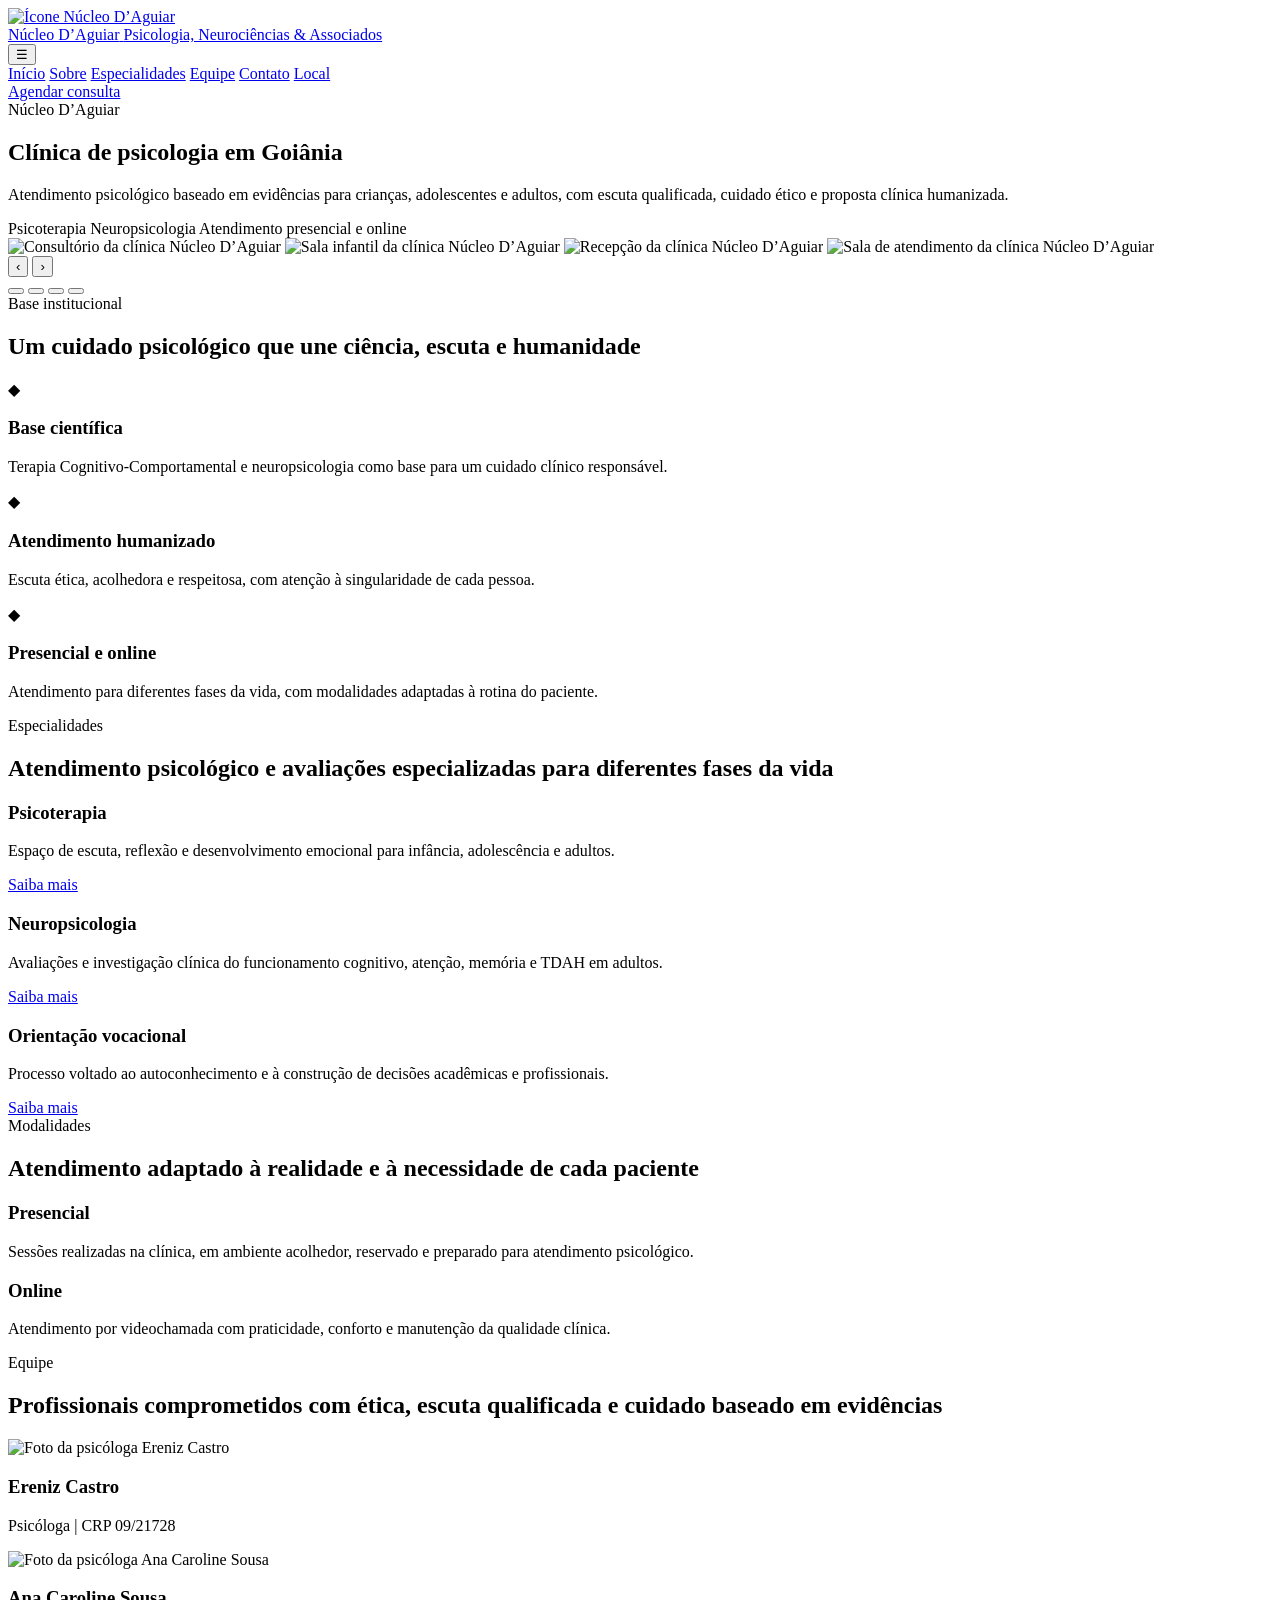
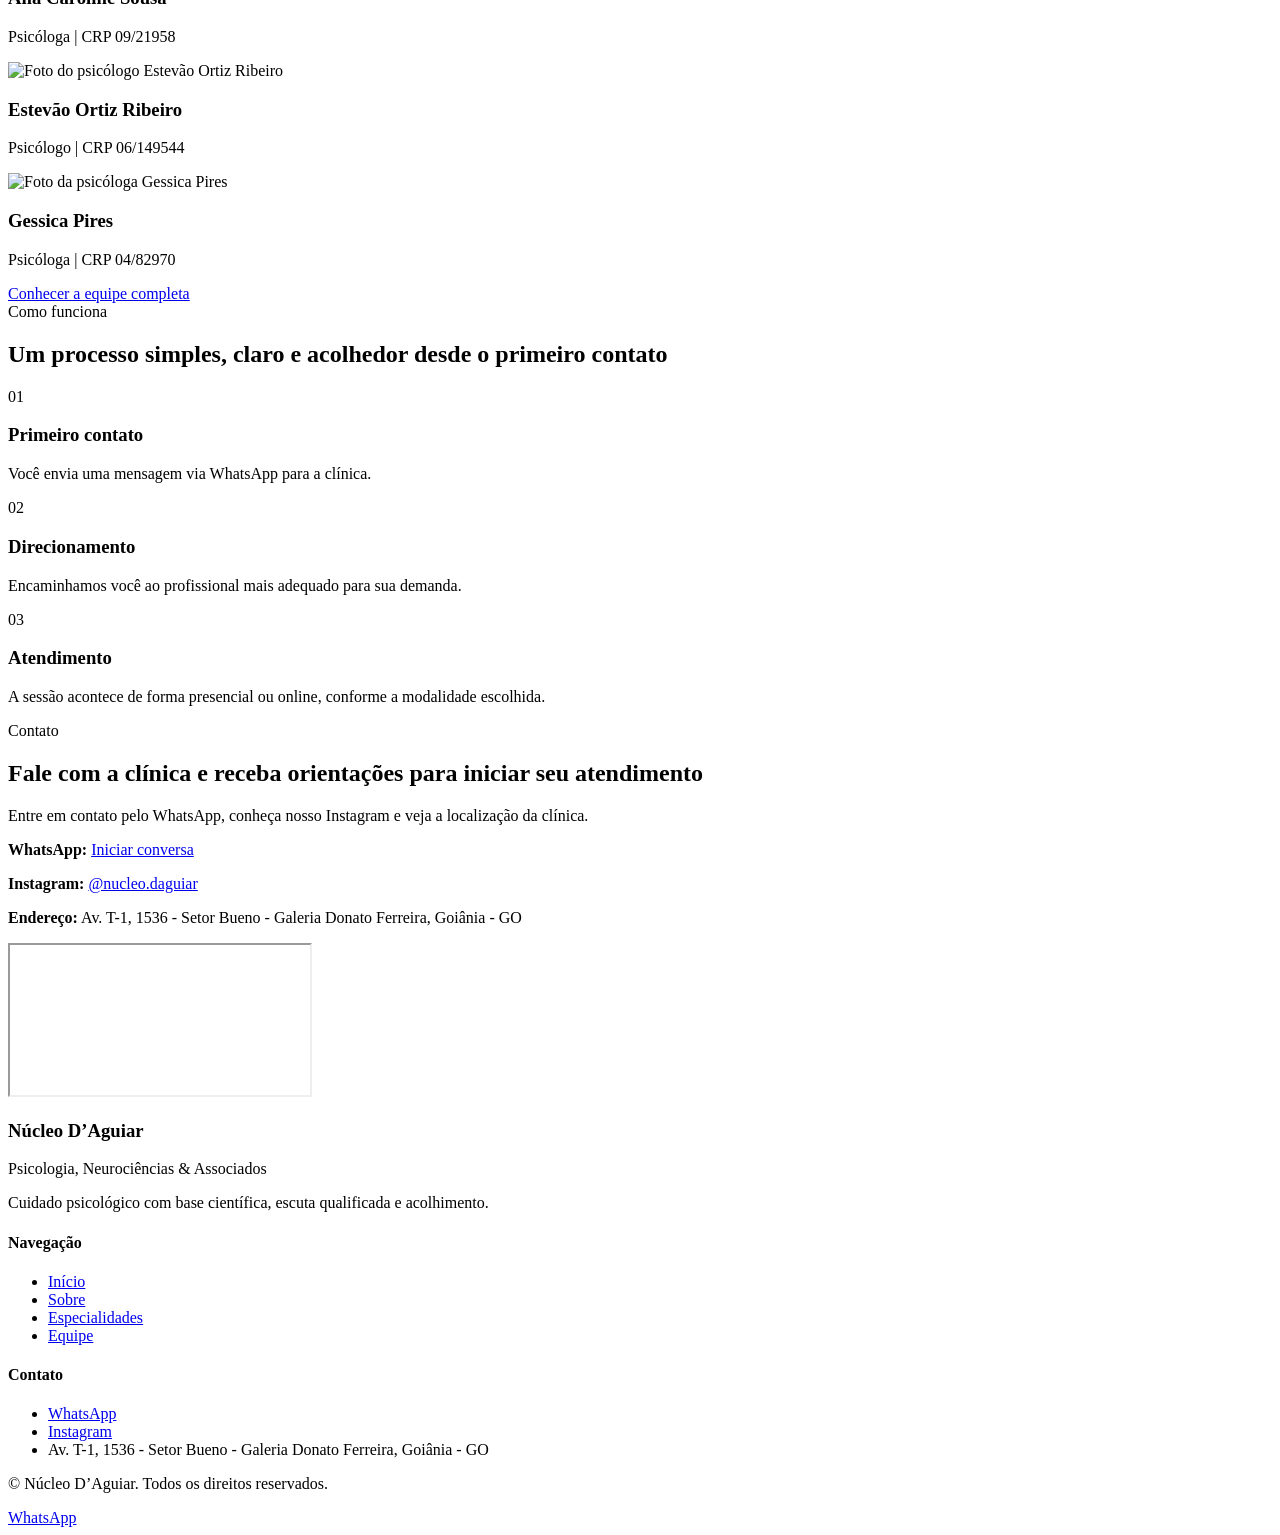
==== index.html @ e7bc0436 "Update index.html" ====
<!DOCTYPE html>
<html lang="pt-BR">
<head>
  <meta charset="UTF-8" />
  <meta name="viewport" content="width=device-width, initial-scale=1.0" />
  <title>Psicólogo em Goiânia | Núcleo D’Aguiar</title>
  <meta name="description" content="Clínica de psicologia em Goiânia com atendimento presencial e online. Psicoterapia, neuropsicologia e orientação vocacional no Núcleo D’Aguiar." />
  <link rel="preconnect" href="https://fonts.googleapis.com">
  <link rel="preconnect" href="https://fonts.gstatic.com" crossorigin>
  <link href="https://fonts.googleapis.com/css2?family=Cormorant+Garamond:wght@500;600;700&family=Inter:wght@300;400;500;600;700&display=swap" rel="stylesheet">
  <link rel="stylesheet" href="assets/css/style.css" />
</head>
<body>
  <header class="site-header">
    <div class="container header-wrap">
 <a href="index.html" class="brand" aria-label="Página inicial do Núcleo D’Aguiar">
  <img src="assets/img/icone.png" alt="Ícone Núcleo D’Aguiar" class="brand-icon">
  <div class="brand-text">
    <span class="brand-title">Núcleo D’Aguiar</span>
    <span class="brand-subtitle">Psicologia, Neurociências & Associados</span>
  </div>
</a>

      <button class="menu-toggle" aria-label="Abrir menu" aria-expanded="false" aria-controls="menu-principal">☰</button>

      <nav class="main-nav" id="menu-principal">
        <a href="index.html" class="active">Início</a>
        <a href="sobre.html">Sobre</a>
        <a href="especialidades.html">Especialidades</a>
        <a href="equipe.html">Equipe</a>
        <a href="contato.html">Contato</a>
        <a href="local.html">Local</a>
      </nav>

      <a href="https://wa.me/5562991787997" target="_blank" class="btn btn-primary desktop-cta">Agendar consulta</a>
    </div>
  </header>

  <main>
    <section class="hero-home">
      <div class="container hero-grid">
        <div class="hero-copy fade-up">
          <span class="eyebrow">Núcleo D’Aguiar</span>
          <h1>Clínica de psicologia em Goiânia</h1>
          <p>
            Atendimento psicológico baseado em evidências para crianças, adolescentes e adultos,
            com escuta qualificada, cuidado ético e proposta clínica humanizada.
          </p>

          <div class="hero-mini-highlights">
            <span>Psicoterapia</span>
            <span>Neuropsicologia</span>
            <span>Atendimento presencial e online</span>
          </div>
        </div>

        <div class="hero-card hero-carousel fade-up" aria-label="Fotos da clínica">
          <div class="hero-carousel-track">
            <img src="assets/img/hero-clinica-1.jpg" alt="Consultório da clínica Núcleo D’Aguiar" class="carousel-image active">
            <img src="assets/img/hero-clinica-2.jpg" alt="Sala infantil da clínica Núcleo D’Aguiar" class="carousel-image">
            <img src="assets/img/hero-clinica-3.jpg" alt="Recepção da clínica Núcleo D’Aguiar" class="carousel-image">
            <img src="assets/img/hero-clinica-4.jpg" alt="Sala de atendimento da clínica Núcleo D’Aguiar" class="carousel-image">
          </div>

          <button class="carousel-btn prev" aria-label="Foto anterior">‹</button>
          <button class="carousel-btn next" aria-label="Próxima foto">›</button>

          <div class="carousel-dots" aria-label="Navegação do carrossel">
            <button class="carousel-dot active" aria-label="Ir para foto 1"></button>
            <button class="carousel-dot" aria-label="Ir para foto 2"></button>
            <button class="carousel-dot" aria-label="Ir para foto 3"></button>
            <button class="carousel-dot" aria-label="Ir para foto 4"></button>
          </div>
        </div>
      </div>
    </section>

    <section class="trust-section">
      <div class="container">
        <div class="section-heading center fade-up">
          <span class="eyebrow">Base institucional</span>
          <h2>Um cuidado psicológico que une ciência, escuta e humanidade</h2>
        </div>

        <div class="cards-grid cards-3 fade-up">
          <article class="feature-card">
            <div class="feature-icon">◆</div>
            <h3>Base científica</h3>
            <p>Terapia Cognitivo-Comportamental e neuropsicologia como base para um cuidado clínico responsável.</p>
          </article>

          <article class="feature-card">
            <div class="feature-icon">◆</div>
            <h3>Atendimento humanizado</h3>
            <p>Escuta ética, acolhedora e respeitosa, com atenção à singularidade de cada pessoa.</p>
          </article>

          <article class="feature-card">
            <div class="feature-icon">◆</div>
            <h3>Presencial e online</h3>
            <p>Atendimento para diferentes fases da vida, com modalidades adaptadas à rotina do paciente.</p>
          </article>
        </div>
      </div>
    </section>

    <section class="specialties-preview">
      <div class="container">
        <div class="section-heading center fade-up">
          <span class="eyebrow">Especialidades</span>
          <h2>Atendimento psicológico e avaliações especializadas para diferentes fases da vida</h2>
        </div>

        <div class="cards-grid cards-3 fade-up">
          <article class="service-card">
            <h3>Psicoterapia</h3>
            <p>Espaço de escuta, reflexão e desenvolvimento emocional para infância, adolescência e adultos.</p>
            <a href="especialidades.html">Saiba mais</a>
          </article>

          <article class="service-card">
            <h3>Neuropsicologia</h3>
            <p>Avaliações e investigação clínica do funcionamento cognitivo, atenção, memória e TDAH em adultos.</p>
            <a href="especialidades.html">Saiba mais</a>
          </article>

          <article class="service-card">
            <h3>Orientação vocacional</h3>
            <p>Processo voltado ao autoconhecimento e à construção de decisões acadêmicas e profissionais.</p>
            <a href="especialidades.html">Saiba mais</a>
          </article>
        </div>
      </div>
    </section>

    <section class="modalidades-section">
      <div class="container">
        <div class="section-heading center fade-up">
          <span class="eyebrow">Modalidades</span>
          <h2>Atendimento adaptado à realidade e à necessidade de cada paciente</h2>
        </div>

        <div class="cards-grid cards-2 fade-up">
          <article class="mode-card">
            <h3>Presencial</h3>
            <p>Sessões realizadas na clínica, em ambiente acolhedor, reservado e preparado para atendimento psicológico.</p>
          </article>

          <article class="mode-card">
            <h3>Online</h3>
            <p>Atendimento por videochamada com praticidade, conforto e manutenção da qualidade clínica.</p>
          </article>
        </div>
      </div>
    </section>

    <section class="team-preview">
      <div class="container">
        <div class="section-heading center fade-up">
          <span class="eyebrow">Equipe</span>
          <h2>Profissionais comprometidos com ética, escuta qualificada e cuidado baseado em evidências</h2>
        </div>

        <div class="cards-grid cards-4 fade-up">
          <article class="team-mini-card">
            <img src="assets/img/ereniz.jpg" alt="Foto da psicóloga Ereniz Castro">
            <h3>Ereniz Castro</h3>
            <p>Psicóloga | CRP 09/21728</p>
          </article>

          <article class="team-mini-card">
            <img src="assets/img/ana-caroline.jpg" alt="Foto da psicóloga Ana Caroline Sousa">
            <h3>Ana Caroline Sousa</h3>
            <p>Psicóloga | CRP 09/21958</p>
          </article>

          <article class="team-mini-card">
            <img src="assets/img/estevao.jpg" alt="Foto do psicólogo Estevão Ortiz Ribeiro">
            <h3>Estevão Ortiz Ribeiro</h3>
            <p>Psicólogo | CRP 06/149544</p>
          </article>

          <article class="team-mini-card">
            <img src="assets/img/gessica.jpg" alt="Foto da psicóloga Gessica Pires">
            <h3>Gessica Pires</h3>
            <p>Psicóloga | CRP 04/82970</p>
          </article>
        </div>

        <div class="section-cta center">
          <a href="equipe.html" class="btn btn-secondary">Conhecer a equipe completa</a>
        </div>
      </div>
    </section>

    <section class="steps-section">
      <div class="container">
        <div class="section-heading center fade-up">
          <span class="eyebrow">Como funciona</span>
          <h2>Um processo simples, claro e acolhedor desde o primeiro contato</h2>
        </div>

        <div class="cards-grid cards-3 fade-up">
          <article class="step-card">
            <span class="step-number">01</span>
            <h3>Primeiro contato</h3>
            <p>Você envia uma mensagem via WhatsApp para a clínica.</p>
          </article>

          <article class="step-card">
            <span class="step-number">02</span>
            <h3>Direcionamento</h3>
            <p>Encaminhamos você ao profissional mais adequado para sua demanda.</p>
          </article>

          <article class="step-card">
            <span class="step-number">03</span>
            <h3>Atendimento</h3>
            <p>A sessão acontece de forma presencial ou online, conforme a modalidade escolhida.</p>
          </article>
        </div>
      </div>
    </section>

    <section class="contact-preview">
      <div class="container split-section fade-up">
        <div class="section-copy">
          <span class="eyebrow">Contato</span>
          <h2>Fale com a clínica e receba orientações para iniciar seu atendimento</h2>
          <p>Entre em contato pelo WhatsApp, conheça nosso Instagram e veja a localização da clínica.</p>

          <div class="contact-list">
            <p><strong>WhatsApp:</strong> <a href="https://wa.me/5562991787997" target="_blank">Iniciar conversa</a></p>
            <p><strong>Instagram:</strong> <a href="https://instagram.com/nucleo.daguiar" target="_blank">@nucleo.daguiar</a></p>
            <p><strong>Endereço:</strong> Av. T-1, 1536 - Setor Bueno - Galeria Donato Ferreira, Goiânia - GO</p>
          </div>
        </div>

        <div class="map-box">
          <iframe
            src="https://www.google.com/maps/embed?pb=!1m18!1m12!1m3!1d3821.5735804825417!2d-49.273861!3d-16.698208699999995!2m3!1f0!2f0!3f0!3m2!1i1024!2i768!4f13.1!3m3!1m2!1s0x935ef149ebe3be7b%3A0x87077531e3fd5598!2sN%C3%BAcleo%20D&#39;Aguiar%20-%20Psicologia%2C%20Neuroci%C3%AAncias%20%26%20Associados!5e0!3m2!1spt-BR!2sbr!4v1773277249448!5m2!1spt-BR!2sbr"
            loading="lazy"
            allowfullscreen=""
            referrerpolicy="no-referrer-when-downgrade"
            title="Mapa da localização do Núcleo D’Aguiar">
          </iframe>
        </div>
      </div>
    </section>
  </main>

  <footer class="site-footer">
    <div class="container footer-grid">
      <div>
        <h3>Núcleo D’Aguiar</h3>
        <p>Psicologia, Neurociências & Associados</p>
        <p>Cuidado psicológico com base científica, escuta qualificada e acolhimento.</p>
      </div>

      <div>
        <h4>Navegação</h4>
        <ul>
          <li><a href="index.html">Início</a></li>
          <li><a href="sobre.html">Sobre</a></li>
          <li><a href="especialidades.html">Especialidades</a></li>
          <li><a href="equipe.html">Equipe</a></li>
        </ul>
      </div>

      <div>
        <h4>Contato</h4>
        <ul>
          <li><a href="https://wa.me/5562991787997" target="_blank">WhatsApp</a></li>
          <li><a href="https://instagram.com/nucleo.daguiar" target="_blank">Instagram</a></li>
          <li>Av. T-1, 1536 - Setor Bueno - Galeria Donato Ferreira, Goiânia - GO</li>
        </ul>
      </div>
    </div>
    <div class="container footer-bottom">
      <p>© Núcleo D’Aguiar. Todos os direitos reservados.</p>
    </div>
  </footer>

  <a href="https://wa.me/5562991787997" target="_blank" class="floating-whatsapp" aria-label="Falar no WhatsApp">WhatsApp</a>
  <script src="assets/js/script.js"></script>
</body>
</html>
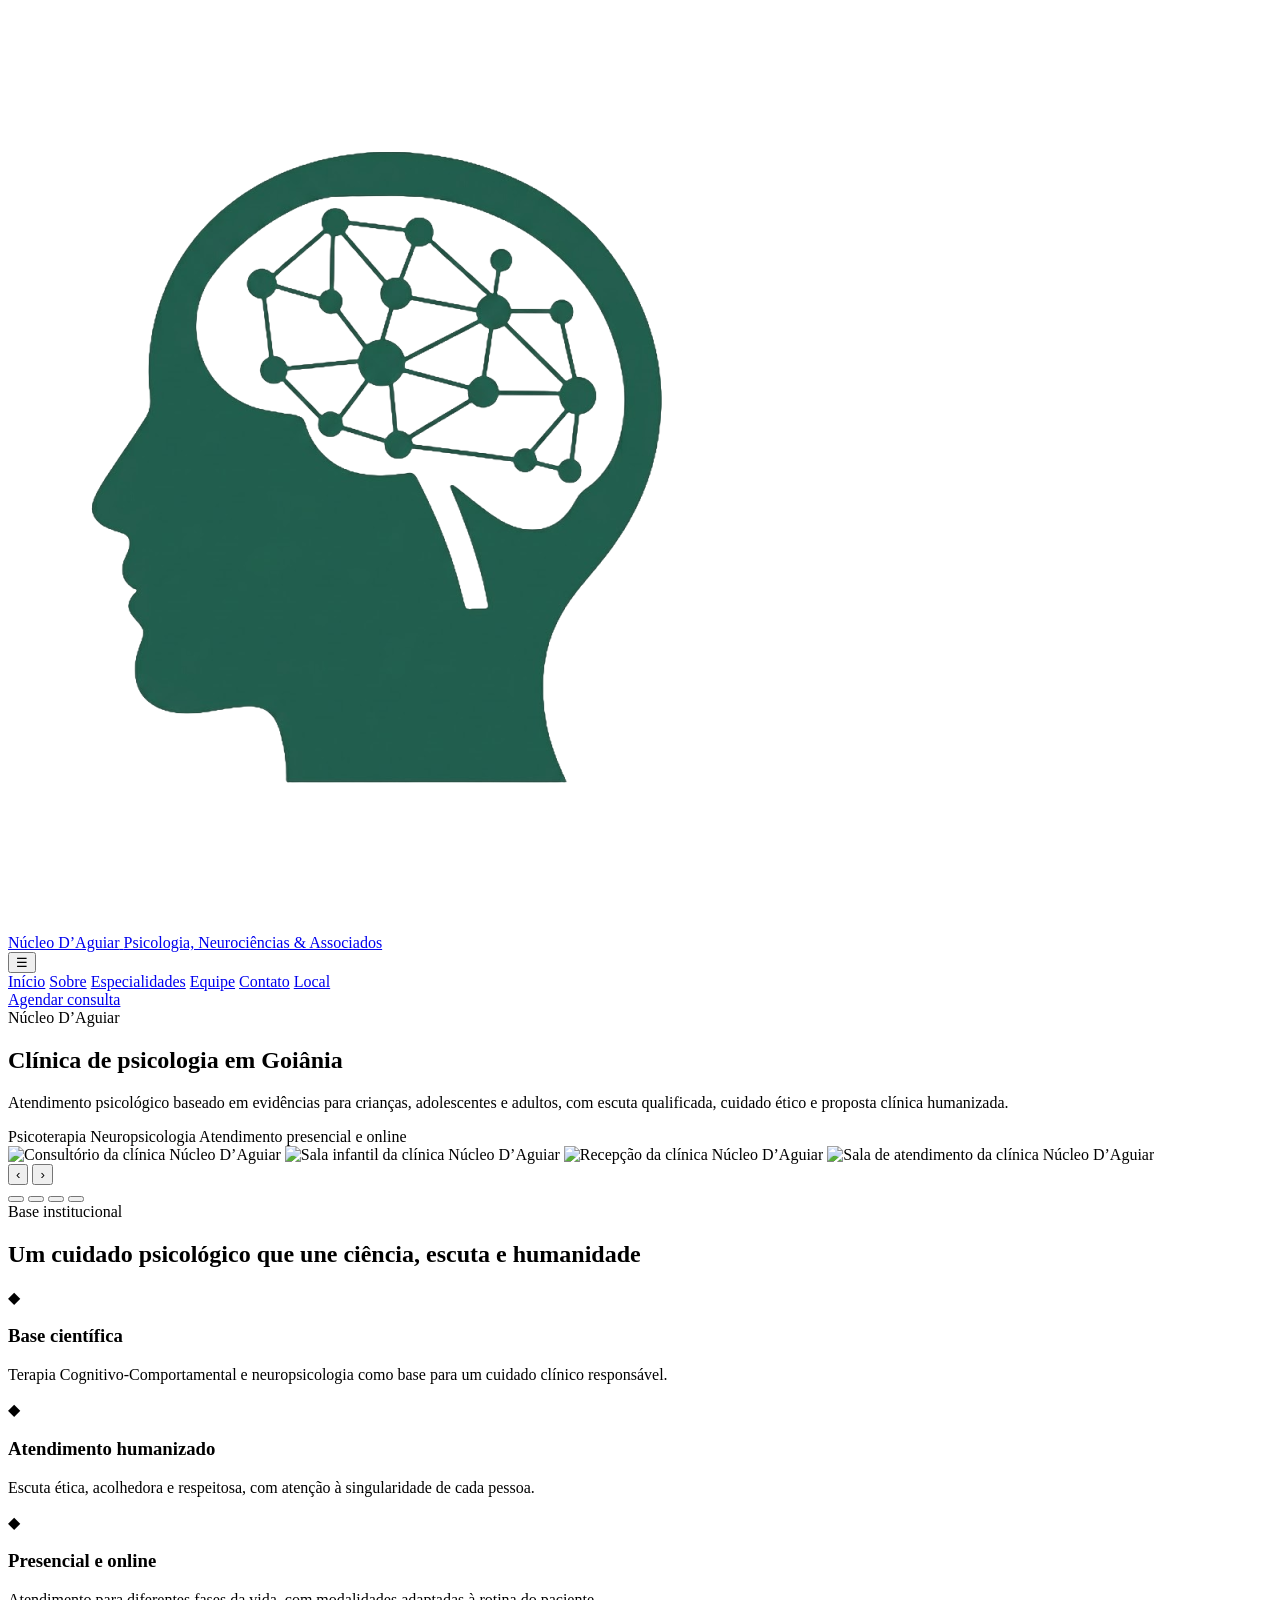
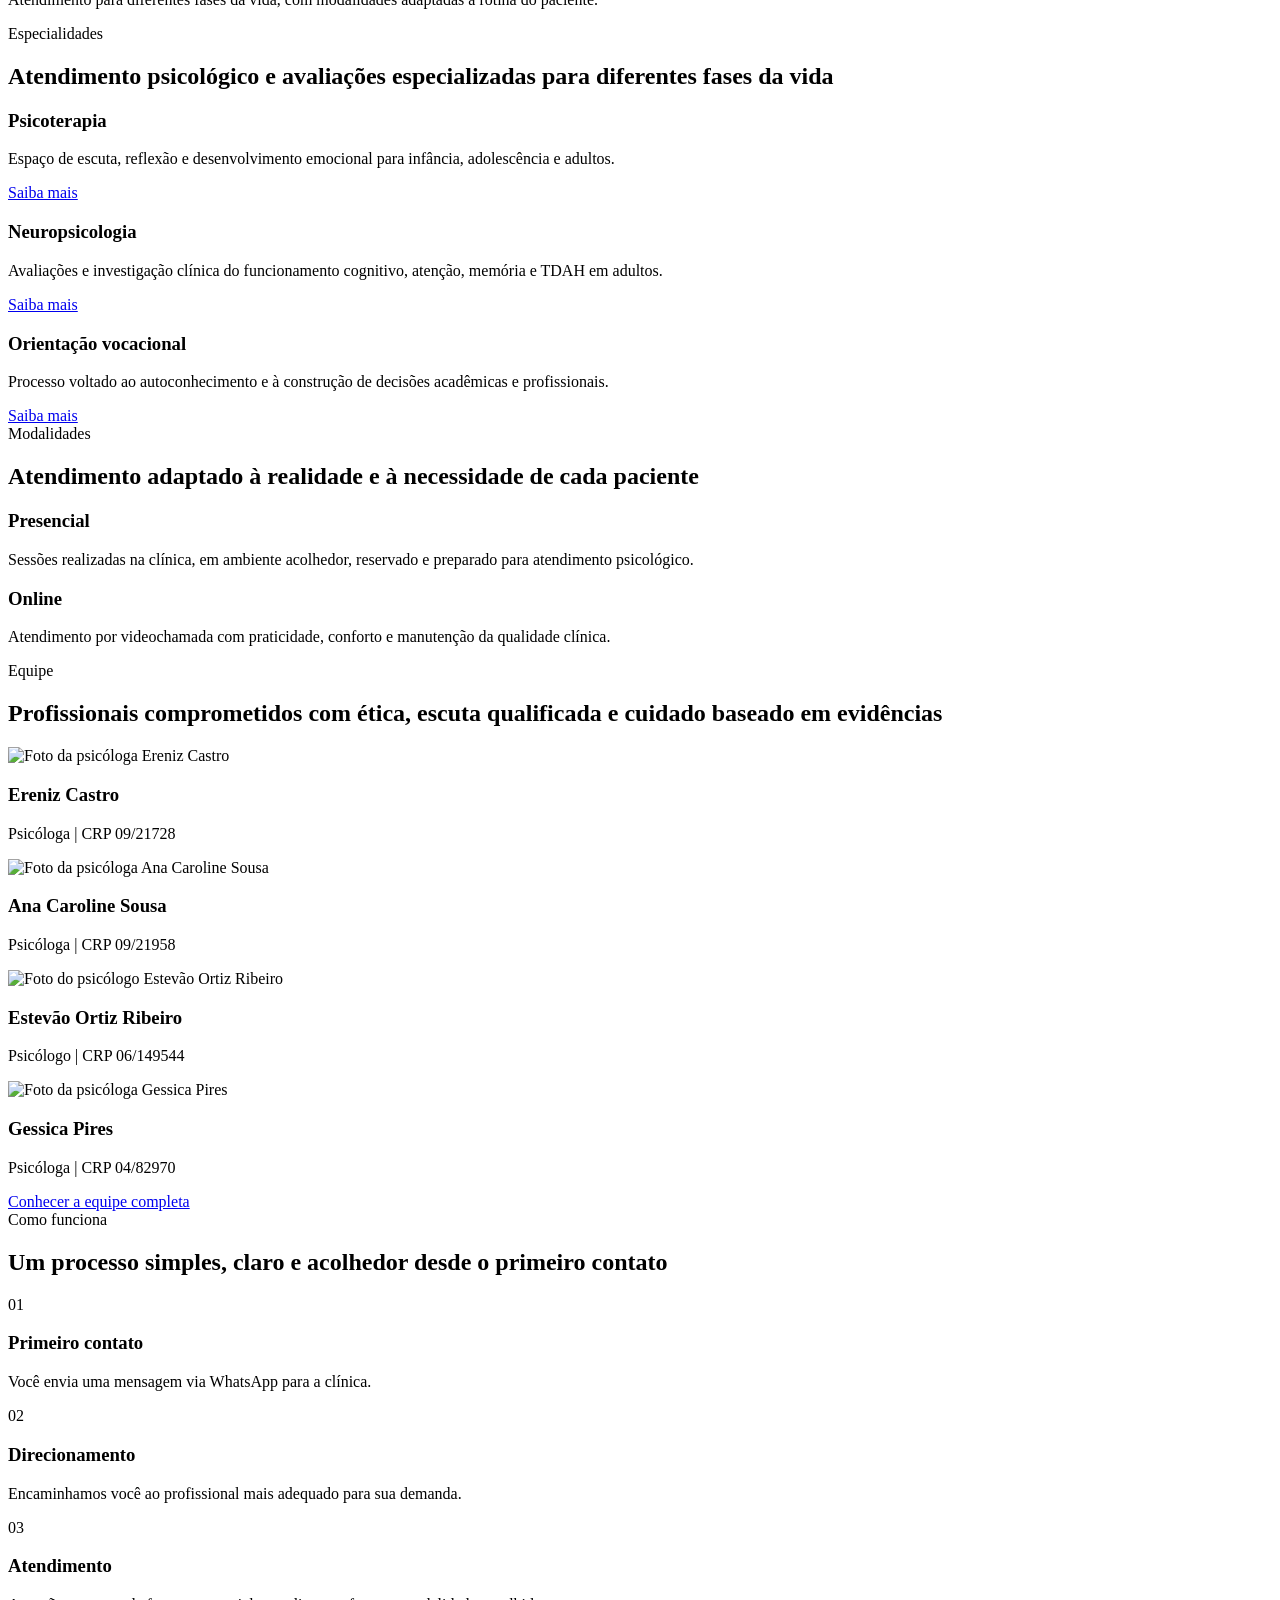
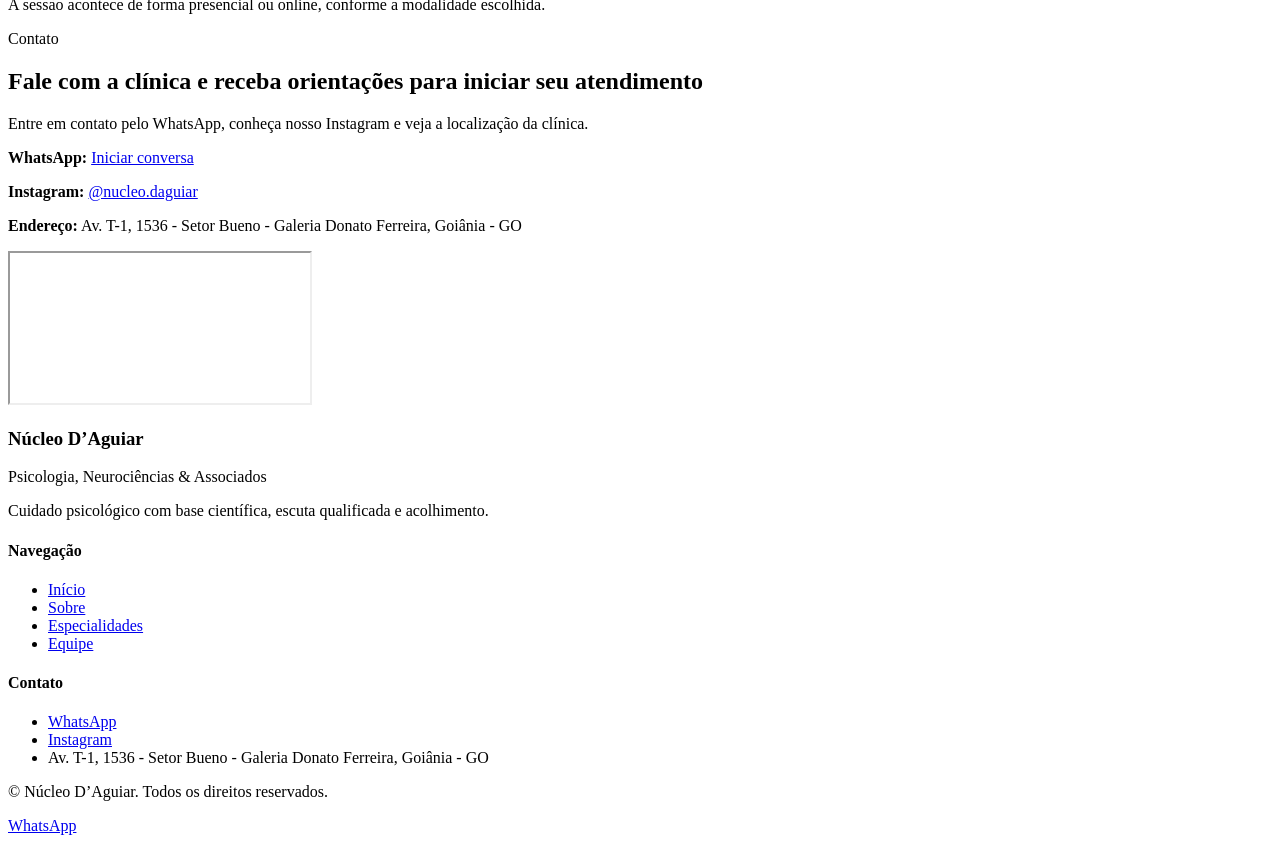
==== commit 93137513: "Update index.html" ====
--- a/index.html
+++ b/index.html
@@ -9,6 +9,18 @@
   <link rel="preconnect" href="https://fonts.gstatic.com" crossorigin>
   <link href="https://fonts.googleapis.com/css2?family=Cormorant+Garamond:wght@500;600;700&family=Inter:wght@300;400;500;600;700&display=swap" rel="stylesheet">
   <link rel="stylesheet" href="assets/css/style.css" />
+
+  <!-- Favicon principal -->
+<link rel="icon" href="favicon.ico" sizes="any">
+
+<!-- Favicons PNG -->
+<link rel="icon" type="image/png" sizes="32x32" href="assets/img/favicon_32.png">
+<link rel="icon" type="image/png" sizes="16x16" href="assets/img/favicon_16.png">
+
+<!-- Compatibilidade Apple -->
+<link rel="apple-touch-icon" href="assets/img/favicon_128.png">
+
+  
 </head>
 <body>
   <header class="site-header">
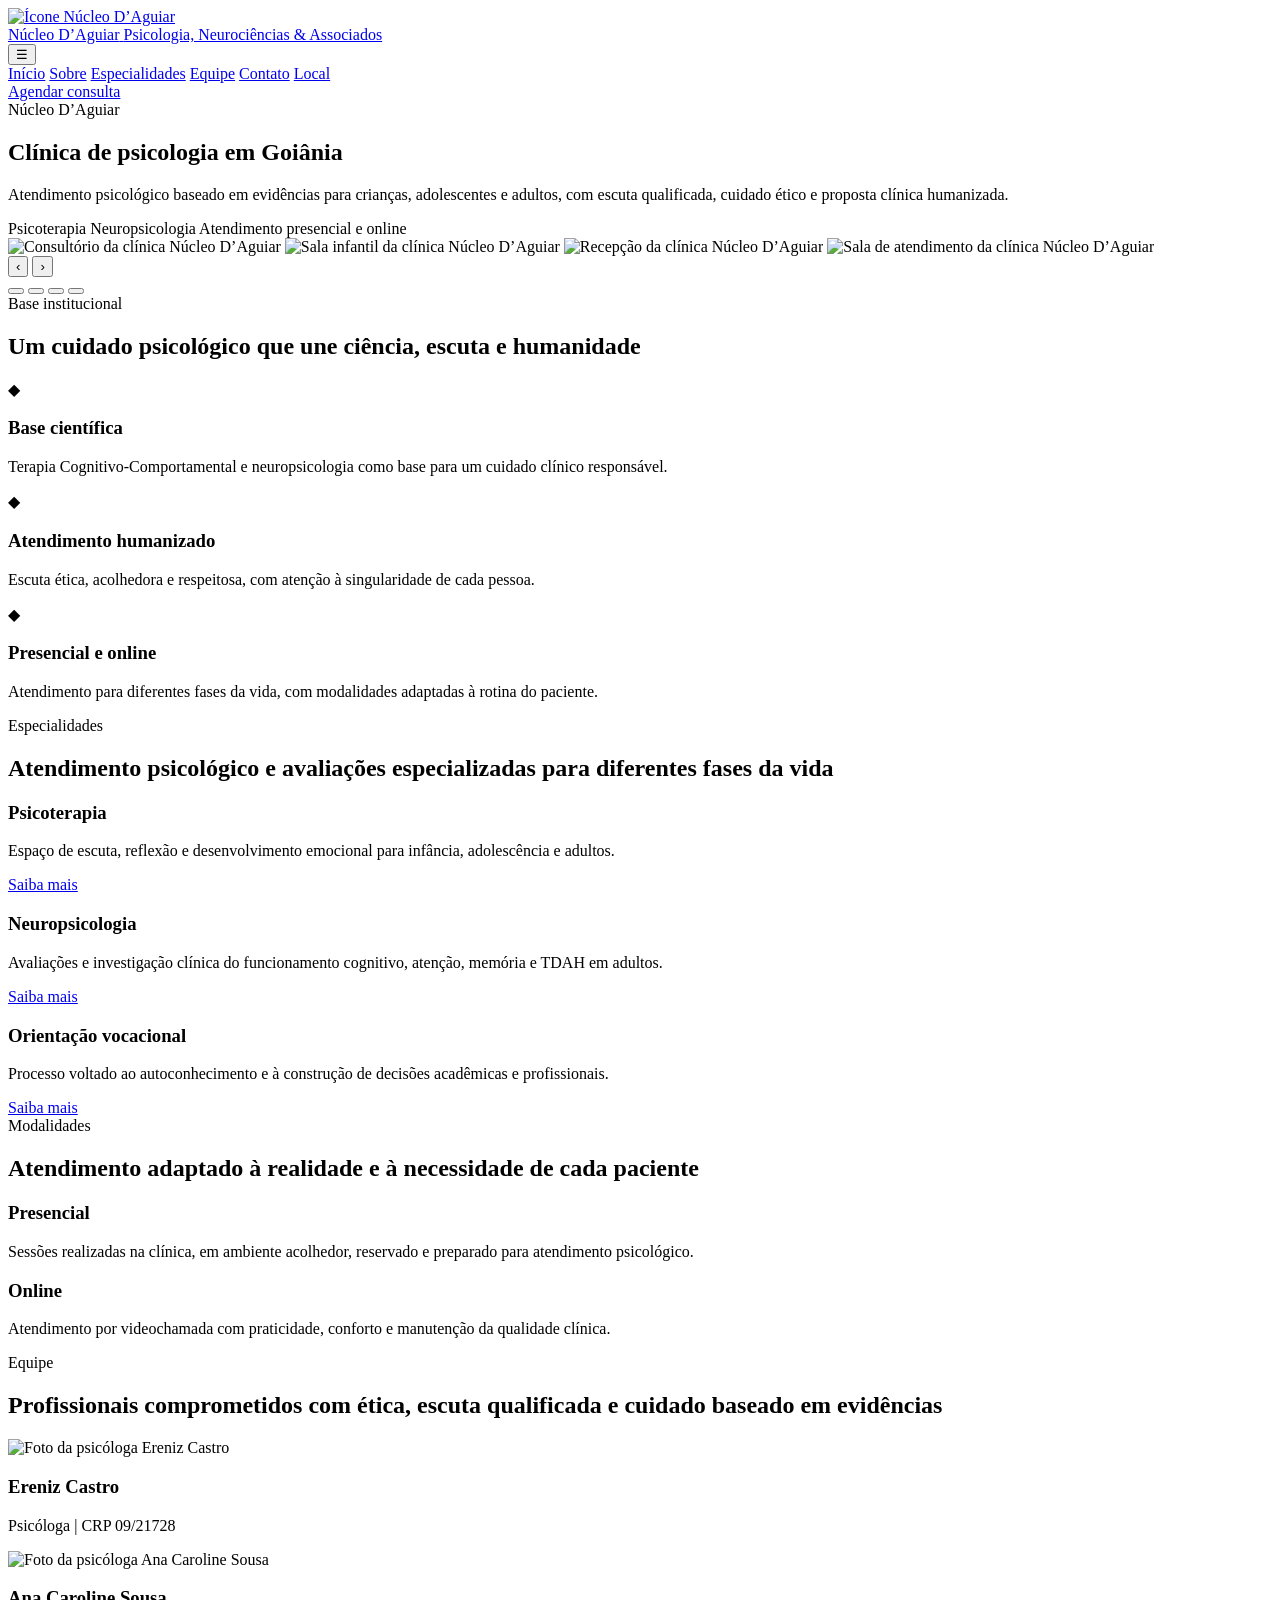
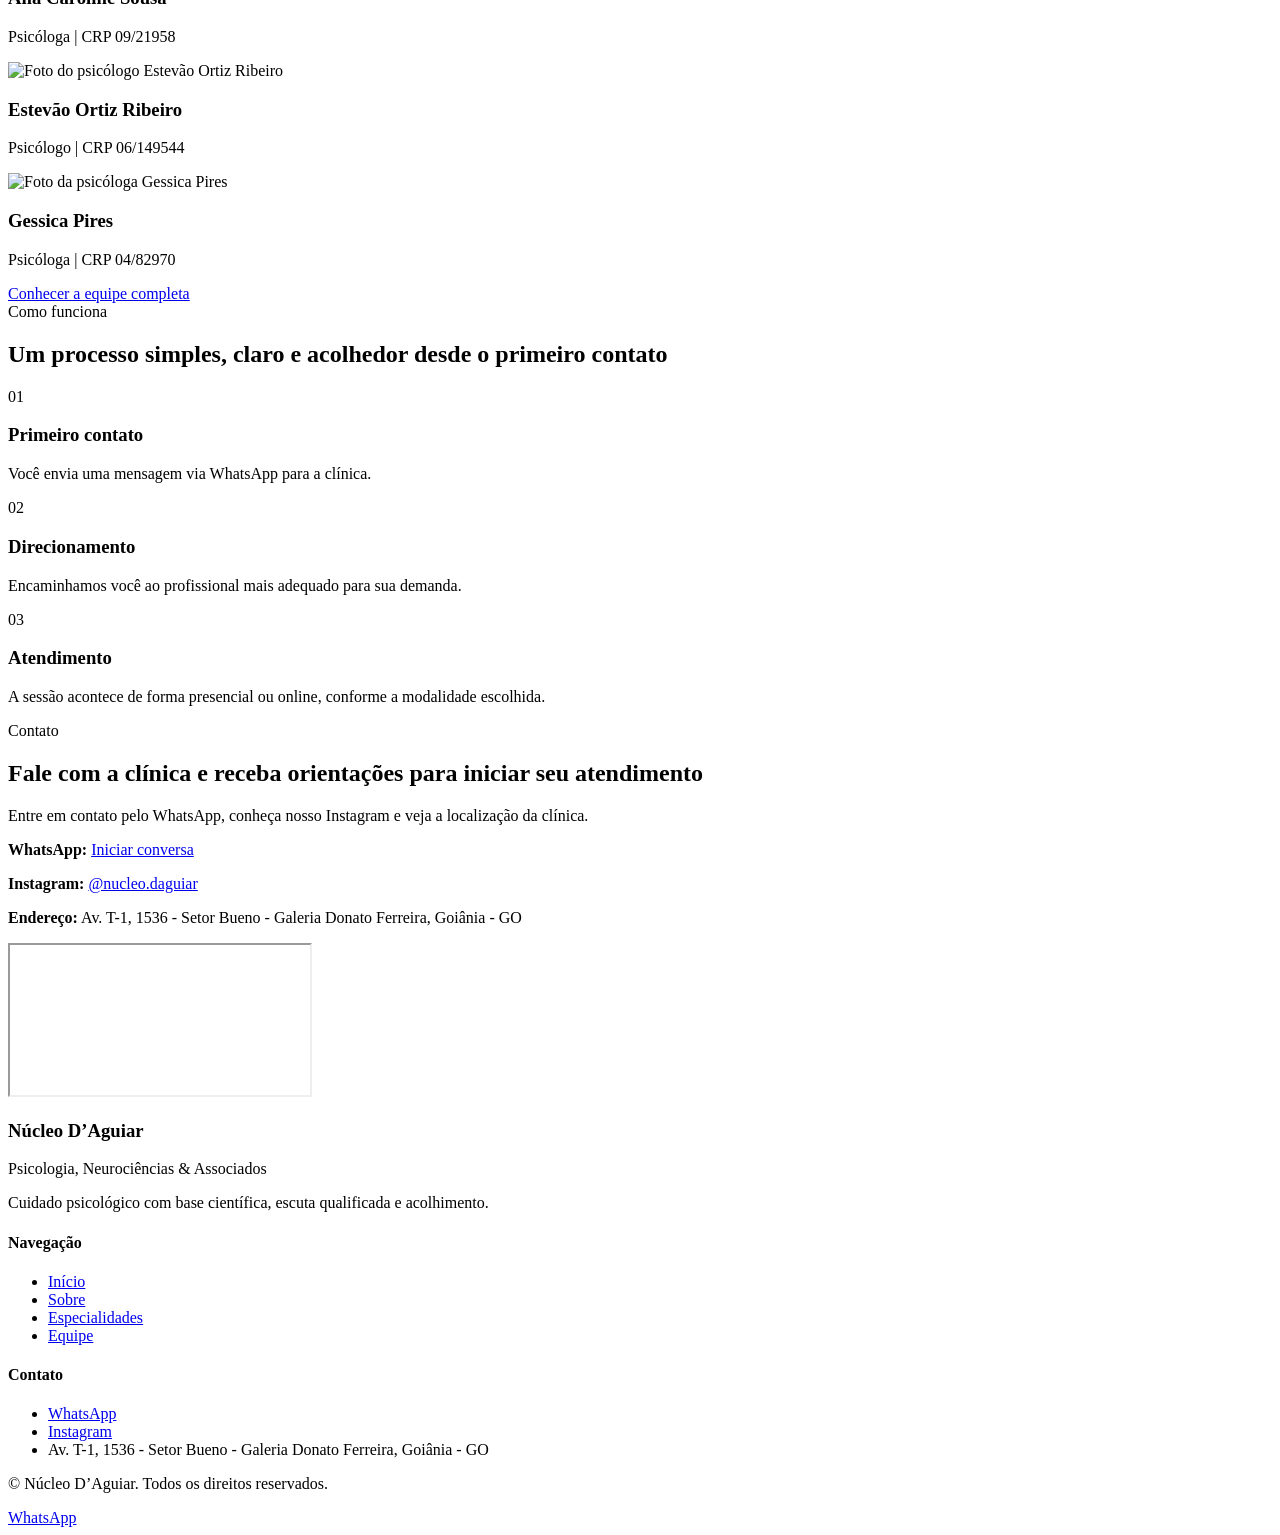
==== commit 0375d91b: "Update index.html" ====
--- a/index.html
+++ b/index.html
@@ -3,35 +3,77 @@
 <head>
   <meta charset="UTF-8" />
   <meta name="viewport" content="width=device-width, initial-scale=1.0" />
-  <title>Psicólogo em Goiânia | Núcleo D’Aguiar</title>
+
+  <title>Clínica de Psicologia em Goiânia | Núcleo D’Aguiar</title>
   <meta name="description" content="Clínica de psicologia em Goiânia com atendimento presencial e online. Psicoterapia, neuropsicologia e orientação vocacional no Núcleo D’Aguiar." />
-  <link rel="preconnect" href="https://fonts.googleapis.com">
-  <link rel="preconnect" href="https://fonts.gstatic.com" crossorigin>
-  <link href="https://fonts.googleapis.com/css2?family=Cormorant+Garamond:wght@500;600;700&family=Inter:wght@300;400;500;600;700&display=swap" rel="stylesheet">
+  <meta name="keywords" content="psicólogo em Goiânia, clínica de psicologia Goiânia, avaliação neuropsicológica Goiânia, psicoterapia Goiânia, psicólogo Setor Bueno, psicólogo online" />
+  <meta name="author" content="Núcleo D’Aguiar" />
+  <meta name="robots" content="index, follow" />
+  <meta name="theme-color" content="#1F4A43" />
+
+  <link rel="canonical" href="https://nucleodaguiar.github.io/nucleo-daguiar-site/" />
+
+  <link rel="preconnect" href="https://fonts.googleapis.com" />
+  <link rel="preconnect" href="https://fonts.gstatic.com" crossorigin />
+  <link href="https://fonts.googleapis.com/css2?family=Cormorant+Garamond:wght@500;600;700&family=Inter:wght@300;400;500;600;700&display=swap" rel="stylesheet" />
   <link rel="stylesheet" href="assets/css/style.css" />
 
   <!-- Favicon principal -->
-<link rel="icon" href="favicon.ico" sizes="any">
-
-<!-- Favicons PNG -->
-<link rel="icon" type="image/png" sizes="32x32" href="assets/img/favicon_32.png">
-<link rel="icon" type="image/png" sizes="16x16" href="assets/img/favicon_16.png">
-
-<!-- Compatibilidade Apple -->
-<link rel="apple-touch-icon" href="assets/img/favicon_128.png">
-
-  
+  <link rel="icon" href="favicon.ico" sizes="any" />
+
+  <!-- Favicons PNG -->
+  <link rel="icon" type="image/png" sizes="32x32" href="assets/img/favicon_32.png" />
+  <link rel="icon" type="image/png" sizes="16x16" href="assets/img/favicon_16.png" />
+  <link rel="apple-touch-icon" href="assets/img/favicon_128.png" />
+
+  <!-- Open Graph -->
+  <meta property="og:type" content="website" />
+  <meta property="og:title" content="Núcleo D’Aguiar | Psicologia, Neurociências & Associados" />
+  <meta property="og:description" content="Clínica de psicologia em Goiânia com atendimento presencial e online." />
+  <meta property="og:url" content="https://nucleodaguiar.github.io/nucleo-daguiar-site/" />
+  <meta property="og:image" content="https://nucleodaguiar.github.io/nucleo-daguiar-site/assets/img/icone_header_256.png" />
+  <meta property="og:locale" content="pt_BR" />
+
+  <!-- Twitter -->
+  <meta name="twitter:card" content="summary_large_image" />
+  <meta name="twitter:title" content="Núcleo D’Aguiar | Psicologia, Neurociências & Associados" />
+  <meta name="twitter:description" content="Clínica de psicologia em Goiânia com atendimento presencial e online." />
+  <meta name="twitter:image" content="https://nucleodaguiar.github.io/nucleo-daguiar-site/assets/img/icone_header_256.png" />
+
+  <!-- Dados estruturados -->
+  <script type="application/ld+json">
+  {
+    "@context": "https://schema.org",
+    "@type": "Psychologist",
+    "name": "Núcleo D’Aguiar",
+    "image": "https://nucleodaguiar.github.io/nucleo-daguiar-site/assets/img/icone_header_256.png",
+    "url": "https://nucleodaguiar.github.io/nucleo-daguiar-site/",
+    "telephone": "+55 62 99178-7997",
+    "address": {
+      "@type": "PostalAddress",
+      "streetAddress": "Av. T-1, 1536 - Galeria Donato Ferreira",
+      "addressLocality": "Goiânia",
+      "addressRegion": "GO",
+      "addressCountry": "BR"
+    },
+    "areaServed": "Goiânia e atendimento online",
+    "sameAs": [
+      "https://www.instagram.com/nucleo.daguiar/"
+    ],
+    "description": "Clínica de psicologia em Goiânia com atendimento presencial e online, psicoterapia, neuropsicologia e orientação vocacional."
+  }
+  </script>
 </head>
 <body>
   <header class="site-header">
     <div class="container header-wrap">
- <a href="index.html" class="brand" aria-label="Página inicial do Núcleo D’Aguiar">
-  <img src="assets/img/icone.png" alt="Ícone Núcleo D’Aguiar" class="brand-icon">
-  <div class="brand-text">
-    <span class="brand-title">Núcleo D’Aguiar</span>
-    <span class="brand-subtitle">Psicologia, Neurociências & Associados</span>
-  </div>
-</a>
+      <a href="index.html" class="brand" aria-label="Página inicial do Núcleo D’Aguiar">
+        <img src="assets/img/icone_header_256.png" alt="Ícone Núcleo D’Aguiar" class="brand-icon" />
+        <div class="brand-text">
+          <span class="brand-title">Núcleo D’Aguiar</span>
+          <span class="brand-subtitle">Psicologia, Neurociências & Associados</span>
+        </div>
+      </a>
 
       <button class="menu-toggle" aria-label="Abrir menu" aria-expanded="false" aria-controls="menu-principal">☰</button>
 
@@ -44,7 +86,7 @@
         <a href="local.html">Local</a>
       </nav>
 
-      <a href="https://wa.me/5562991787997" target="_blank" class="btn btn-primary desktop-cta">Agendar consulta</a>
+      <a href="https://wa.me/5562991787997" target="_blank" rel="noopener noreferrer" class="btn btn-primary desktop-cta">Agendar consulta</a>
     </div>
   </header>
 
@@ -68,10 +110,10 @@
 
         <div class="hero-card hero-carousel fade-up" aria-label="Fotos da clínica">
           <div class="hero-carousel-track">
-            <img src="assets/img/hero-clinica-1.jpg" alt="Consultório da clínica Núcleo D’Aguiar" class="carousel-image active">
-            <img src="assets/img/hero-clinica-2.jpg" alt="Sala infantil da clínica Núcleo D’Aguiar" class="carousel-image">
-            <img src="assets/img/hero-clinica-3.jpg" alt="Recepção da clínica Núcleo D’Aguiar" class="carousel-image">
-            <img src="assets/img/hero-clinica-4.jpg" alt="Sala de atendimento da clínica Núcleo D’Aguiar" class="carousel-image">
+            <img src="assets/img/hero-clinica-1.jpg" alt="Consultório da clínica Núcleo D’Aguiar" class="carousel-image active" />
+            <img src="assets/img/hero-clinica-2.jpg" alt="Sala infantil da clínica Núcleo D’Aguiar" class="carousel-image" />
+            <img src="assets/img/hero-clinica-3.jpg" alt="Recepção da clínica Núcleo D’Aguiar" class="carousel-image" />
+            <img src="assets/img/hero-clinica-4.jpg" alt="Sala de atendimento da clínica Núcleo D’Aguiar" class="carousel-image" />
           </div>
 
           <button class="carousel-btn prev" aria-label="Foto anterior">‹</button>
@@ -175,25 +217,25 @@
 
         <div class="cards-grid cards-4 fade-up">
           <article class="team-mini-card">
-            <img src="assets/img/ereniz.jpg" alt="Foto da psicóloga Ereniz Castro">
+            <img src="assets/img/ereniz.jpg" alt="Foto da psicóloga Ereniz Castro" />
             <h3>Ereniz Castro</h3>
             <p>Psicóloga | CRP 09/21728</p>
           </article>
 
           <article class="team-mini-card">
-            <img src="assets/img/ana-caroline.jpg" alt="Foto da psicóloga Ana Caroline Sousa">
+            <img src="assets/img/ana-caroline.jpg" alt="Foto da psicóloga Ana Caroline Sousa" />
             <h3>Ana Caroline Sousa</h3>
             <p>Psicóloga | CRP 09/21958</p>
           </article>
 
           <article class="team-mini-card">
-            <img src="assets/img/estevao.jpg" alt="Foto do psicólogo Estevão Ortiz Ribeiro">
+            <img src="assets/img/estevao.jpg" alt="Foto do psicólogo Estevão Ortiz Ribeiro" />
             <h3>Estevão Ortiz Ribeiro</h3>
             <p>Psicólogo | CRP 06/149544</p>
           </article>
 
           <article class="team-mini-card">
-            <img src="assets/img/gessica.jpg" alt="Foto da psicóloga Gessica Pires">
+            <img src="assets/img/gessica.jpg" alt="Foto da psicóloga Gessica Pires" />
             <h3>Gessica Pires</h3>
             <p>Psicóloga | CRP 04/82970</p>
           </article>
@@ -242,8 +284,8 @@
           <p>Entre em contato pelo WhatsApp, conheça nosso Instagram e veja a localização da clínica.</p>
 
           <div class="contact-list">
-            <p><strong>WhatsApp:</strong> <a href="https://wa.me/5562991787997" target="_blank">Iniciar conversa</a></p>
-            <p><strong>Instagram:</strong> <a href="https://instagram.com/nucleo.daguiar" target="_blank">@nucleo.daguiar</a></p>
+            <p><strong>WhatsApp:</strong> <a href="https://wa.me/5562991787997" target="_blank" rel="noopener noreferrer">Iniciar conversa</a></p>
+            <p><strong>Instagram:</strong> <a href="https://instagram.com/nucleo.daguiar" target="_blank" rel="noopener noreferrer">@nucleo.daguiar</a></p>
             <p><strong>Endereço:</strong> Av. T-1, 1536 - Setor Bueno - Galeria Donato Ferreira, Goiânia - GO</p>
           </div>
         </div>
@@ -282,8 +324,8 @@
       <div>
         <h4>Contato</h4>
         <ul>
-          <li><a href="https://wa.me/5562991787997" target="_blank">WhatsApp</a></li>
-          <li><a href="https://instagram.com/nucleo.daguiar" target="_blank">Instagram</a></li>
+          <li><a href="https://wa.me/5562991787997" target="_blank" rel="noopener noreferrer">WhatsApp</a></li>
+          <li><a href="https://instagram.com/nucleo.daguiar" target="_blank" rel="noopener noreferrer">Instagram</a></li>
           <li>Av. T-1, 1536 - Setor Bueno - Galeria Donato Ferreira, Goiânia - GO</li>
         </ul>
       </div>
@@ -293,7 +335,8 @@
     </div>
   </footer>
 
-  <a href="https://wa.me/5562991787997" target="_blank" class="floating-whatsapp" aria-label="Falar no WhatsApp">WhatsApp</a>
+  <a href="https://wa.me/5562991787997" target="_blank" rel="noopener noreferrer" class="floating-whatsapp" aria-label="Falar no WhatsApp">WhatsApp</a>
+
   <script src="assets/js/script.js"></script>
 </body>
 </html>
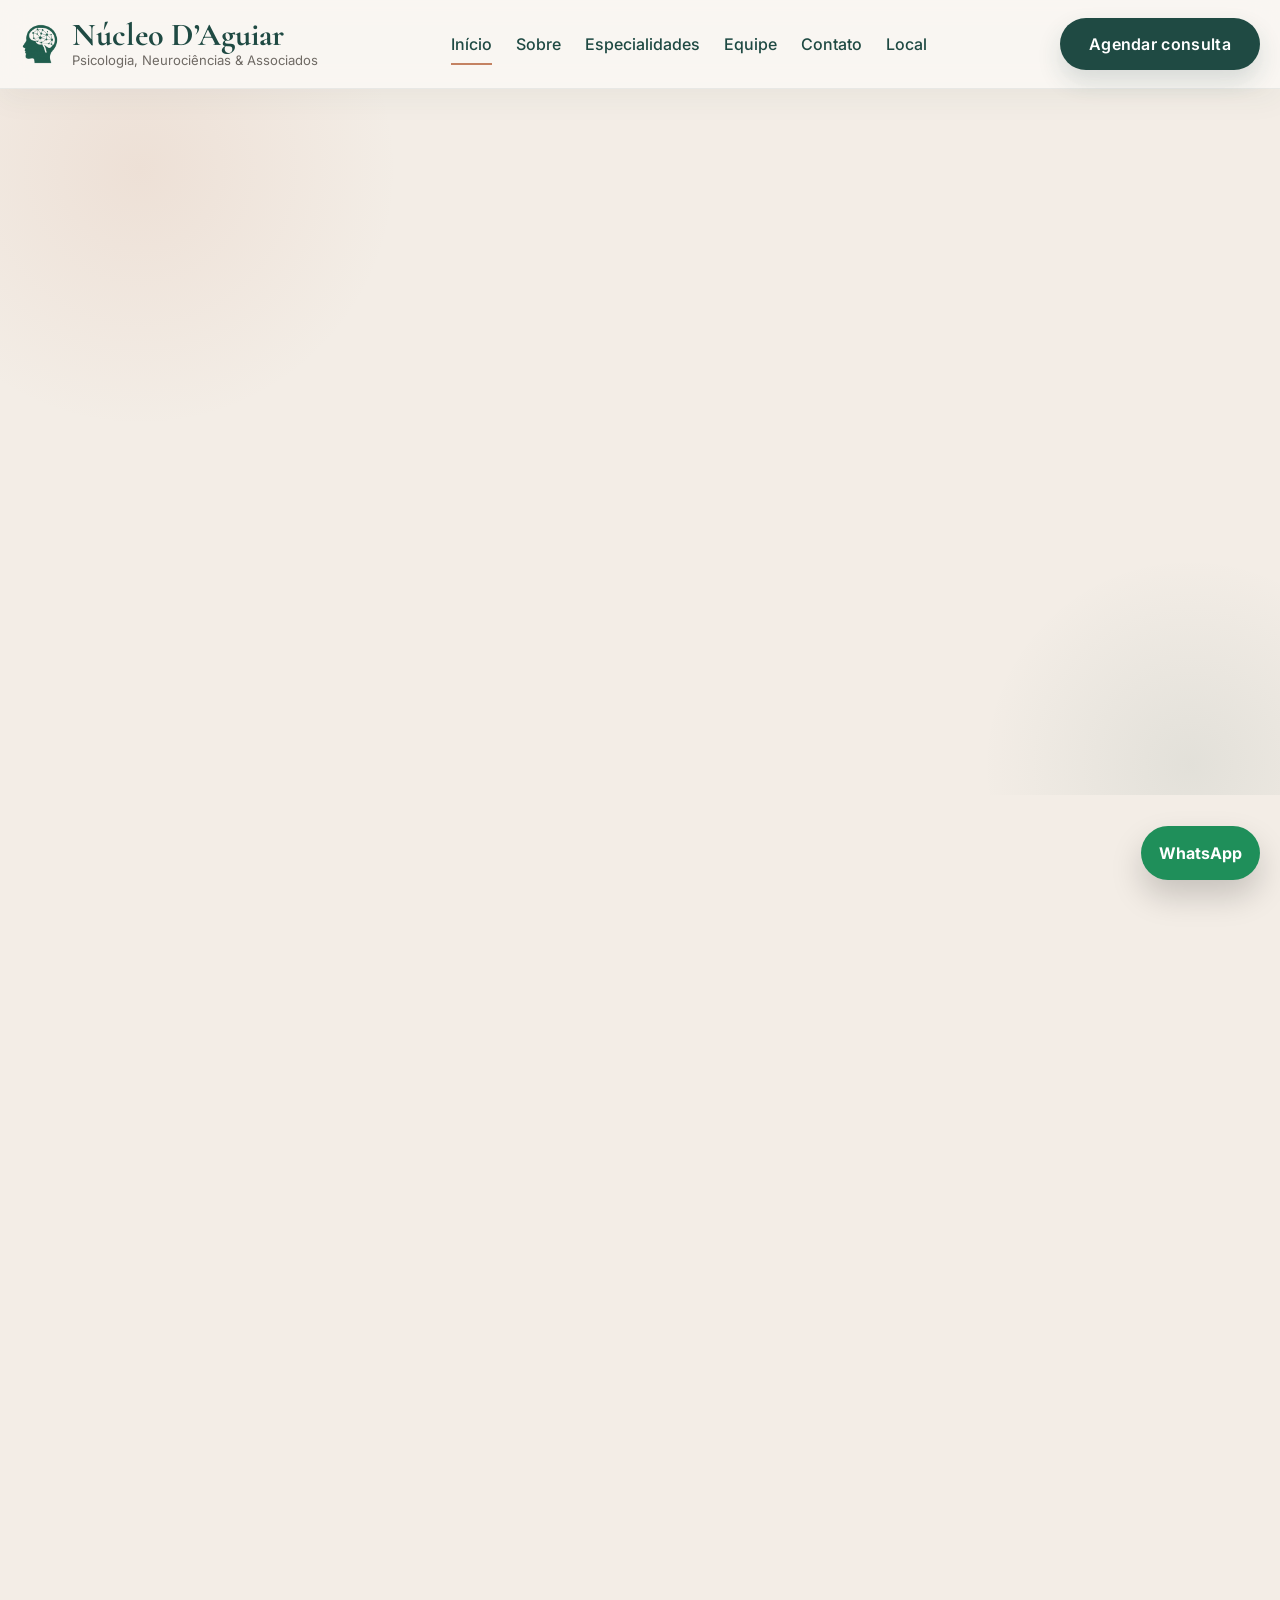
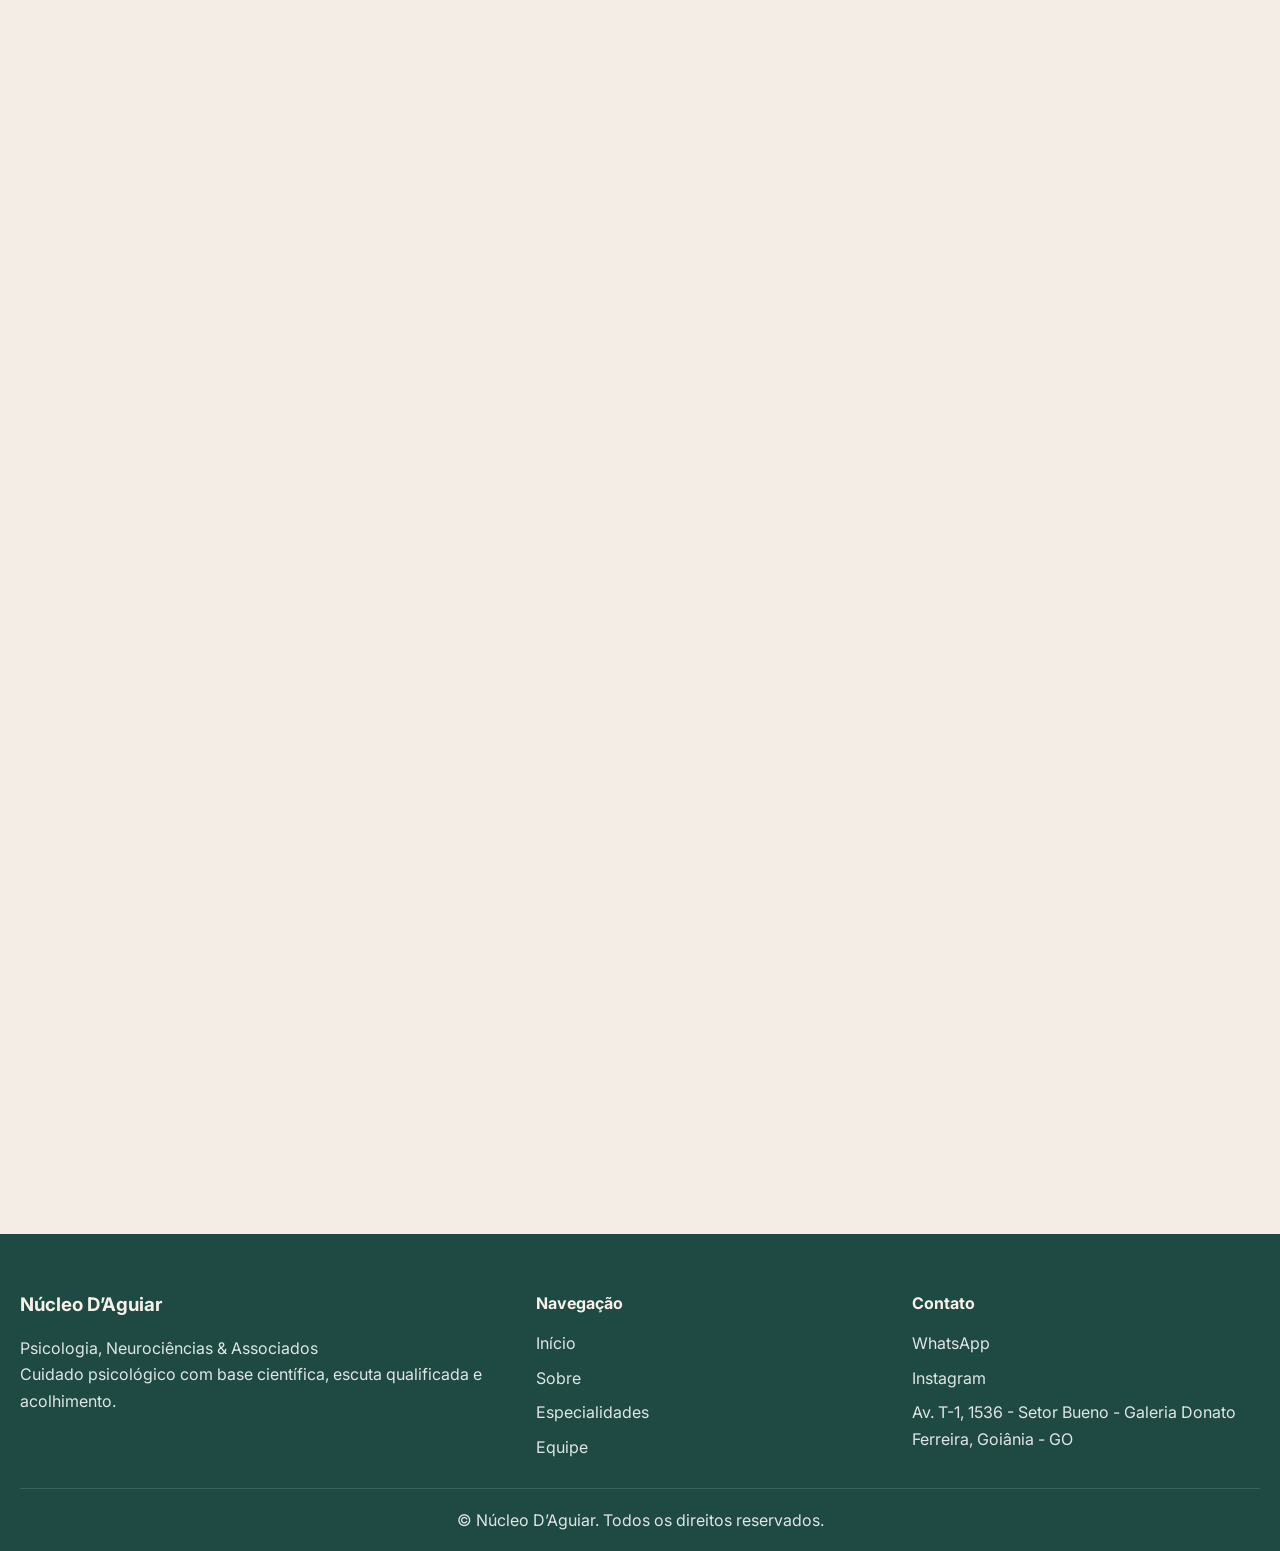
==== commit 8296edac: "Update index.html" ====
--- a/index.html
+++ b/index.html
@@ -5,7 +5,7 @@
   <meta name="viewport" content="width=device-width, initial-scale=1.0" />
 
   <title>Clínica de Psicologia em Goiânia | Núcleo D’Aguiar</title>
-  <meta name="description" content="Clínica de psicologia em Goiânia com atendimento presencial e online. Psicoterapia, neuropsicologia e orientação vocacional no Núcleo D’Aguiar." />
+  <meta name="description" content="Clínica de psicologia em Goiânia com atendimento presencial e online. Psicoterapia, neuropsicologia, orientação vocacional e cuidado psicológico baseado em evidências no Núcleo D’Aguiar." />
   <meta name="keywords" content="psicólogo em Goiânia, clínica de psicologia Goiânia, avaliação neuropsicológica Goiânia, psicoterapia Goiânia, psicólogo Setor Bueno, psicólogo online" />
   <meta name="author" content="Núcleo D’Aguiar" />
   <meta name="robots" content="index, follow" />
@@ -18,29 +18,23 @@
   <link href="https://fonts.googleapis.com/css2?family=Cormorant+Garamond:wght@500;600;700&family=Inter:wght@300;400;500;600;700&display=swap" rel="stylesheet" />
   <link rel="stylesheet" href="assets/css/style.css" />
 
-  <!-- Favicon principal -->
   <link rel="icon" href="favicon.ico" sizes="any" />
-
-  <!-- Favicons PNG -->
   <link rel="icon" type="image/png" sizes="32x32" href="assets/img/favicon_32.png" />
   <link rel="icon" type="image/png" sizes="16x16" href="assets/img/favicon_16.png" />
   <link rel="apple-touch-icon" href="assets/img/favicon_128.png" />
 
-  <!-- Open Graph -->
   <meta property="og:type" content="website" />
   <meta property="og:title" content="Núcleo D’Aguiar | Psicologia, Neurociências & Associados" />
-  <meta property="og:description" content="Clínica de psicologia em Goiânia com atendimento presencial e online." />
+  <meta property="og:description" content="Clínica de psicologia em Goiânia com atendimento presencial e online, cuidado baseado em evidências e escuta qualificada." />
   <meta property="og:url" content="https://nucleodaguiar.github.io/nucleo-daguiar-site/" />
   <meta property="og:image" content="https://nucleodaguiar.github.io/nucleo-daguiar-site/assets/img/icone_header_256.png" />
   <meta property="og:locale" content="pt_BR" />
 
-  <!-- Twitter -->
   <meta name="twitter:card" content="summary_large_image" />
   <meta name="twitter:title" content="Núcleo D’Aguiar | Psicologia, Neurociências & Associados" />
   <meta name="twitter:description" content="Clínica de psicologia em Goiânia com atendimento presencial e online." />
   <meta name="twitter:image" content="https://nucleodaguiar.github.io/nucleo-daguiar-site/assets/img/icone_header_256.png" />
 
-  <!-- Dados estruturados -->
   <script type="application/ld+json">
   {
     "@context": "https://schema.org",
@@ -106,6 +100,10 @@
             <span>Neuropsicologia</span>
             <span>Atendimento presencial e online</span>
           </div>
+
+          <div class="hero-actions">
+            <a href="https://wa.me/5562991787997" target="_blank" rel="noopener noreferrer" class="btn btn-primary">Agendar consulta</a>
+          </div>
         </div>
 
         <div class="hero-card hero-carousel fade-up" aria-label="Fotos da clínica">
@@ -134,6 +132,9 @@
         <div class="section-heading center fade-up">
           <span class="eyebrow">Base institucional</span>
           <h2>Um cuidado psicológico que une ciência, escuta e humanidade</h2>
+          <p>
+            Nossa atuação clínica foi construída para oferecer acolhimento com direção, clareza técnica e respeito à singularidade de cada pessoa.
+          </p>
         </div>
 
         <div class="cards-grid cards-3 fade-up">
@@ -146,14 +147,42 @@
           <article class="feature-card">
             <div class="feature-icon">◆</div>
             <h3>Atendimento humanizado</h3>
-            <p>Escuta ética, acolhedora e respeitosa, com atenção à singularidade de cada pessoa.</p>
+            <p>Escuta ética, acolhedora e respeitosa, com atenção à singularidade e ao contexto de cada paciente.</p>
           </article>
 
           <article class="feature-card">
             <div class="feature-icon">◆</div>
             <h3>Presencial e online</h3>
-            <p>Atendimento para diferentes fases da vida, com modalidades adaptadas à rotina do paciente.</p>
-          </article>
+            <p>Atendimento para diferentes fases da vida, com modalidades adaptadas à rotina e à necessidade clínica.</p>
+          </article>
+        </div>
+      </div>
+    </section>
+
+    <section class="about-preview">
+      <div class="container split-section fade-up">
+        <div class="section-copy">
+          <span class="eyebrow">Sobre a clínica</span>
+          <h2>Um espaço pensado para acolher, compreender e construir caminhos mais saudáveis</h2>
+          <p>
+            O Núcleo D’Aguiar nasceu do propósito de tornar a psicologia acessível, humana e fundamentada em ciência, reunindo cuidado clínico, escuta qualificada e direção terapêutica.
+          </p>
+          <a href="sobre.html" class="btn btn-secondary">Conheça nossa história</a>
+        </div>
+
+        <div class="highlight-box">
+          <div class="highlight-item">
+            <strong>Ciência e acolhimento</strong>
+            <span>Traduzimos conhecimento técnico em cuidado psicológico claro, humano e responsável.</span>
+          </div>
+          <div class="highlight-item">
+            <strong>Diferentes fases da vida</strong>
+            <span>Atendimento para infância, adolescência e vida adulta, respeitando demandas e contextos específicos.</span>
+          </div>
+          <div class="highlight-item">
+            <strong>Direcionamento clínico</strong>
+            <span>O cuidado busca fortalecer autonomia, compreensão emocional e caminhos possíveis de transformação.</span>
+          </div>
         </div>
       </div>
     </section>
@@ -163,6 +192,9 @@
         <div class="section-heading center fade-up">
           <span class="eyebrow">Especialidades</span>
           <h2>Atendimento psicológico e avaliações especializadas para diferentes fases da vida</h2>
+          <p>
+            Oferecemos acompanhamento clínico e avaliações especializadas considerando história, contexto e necessidades específicas de cada paciente.
+          </p>
         </div>
 
         <div class="cards-grid cards-3 fade-up">
@@ -174,7 +206,7 @@
 
           <article class="service-card">
             <h3>Neuropsicologia</h3>
-            <p>Avaliações e investigação clínica do funcionamento cognitivo, atenção, memória e TDAH em adultos.</p>
+            <p>Avaliações e investigação clínica do funcionamento cognitivo, atenção, memória e funções executivas.</p>
             <a href="especialidades.html">Saiba mais</a>
           </article>
 
@@ -192,6 +224,9 @@
         <div class="section-heading center fade-up">
           <span class="eyebrow">Modalidades</span>
           <h2>Atendimento adaptado à realidade e à necessidade de cada paciente</h2>
+          <p>
+            O formato do atendimento é definido com base na demanda clínica, disponibilidade do profissional e melhor condição para continuidade do cuidado.
+          </p>
         </div>
 
         <div class="cards-grid cards-2 fade-up">
@@ -212,36 +247,73 @@
       <div class="container">
         <div class="section-heading center fade-up">
           <span class="eyebrow">Equipe</span>
-          <h2>Profissionais comprometidos com ética, escuta qualificada e cuidado baseado em evidências</h2>
-        </div>
-
-        <div class="cards-grid cards-4 fade-up">
-          <article class="team-mini-card">
-            <img src="assets/img/ereniz.jpg" alt="Foto da psicóloga Ereniz Castro" />
-            <h3>Ereniz Castro</h3>
-            <p>Psicóloga | CRP 09/21728</p>
-          </article>
-
-          <article class="team-mini-card">
-            <img src="assets/img/ana-caroline.jpg" alt="Foto da psicóloga Ana Caroline Sousa" />
-            <h3>Ana Caroline Sousa</h3>
-            <p>Psicóloga | CRP 09/21958</p>
-          </article>
-
-          <article class="team-mini-card">
-            <img src="assets/img/estevao.jpg" alt="Foto do psicólogo Estevão Ortiz Ribeiro" />
-            <h3>Estevão Ortiz Ribeiro</h3>
-            <p>Psicólogo | CRP 06/149544</p>
-          </article>
-
-          <article class="team-mini-card">
-            <img src="assets/img/gessica.jpg" alt="Foto da psicóloga Gessica Pires" />
-            <h3>Gessica Pires</h3>
-            <p>Psicóloga | CRP 04/82970</p>
-          </article>
-        </div>
-
-        <div class="section-cta center">
+          <h2>Profissionais comprometidos com escuta qualificada, ética e cuidado baseado em evidências</h2>
+          <p>
+            Uma equipe construída com critério, sensibilidade e responsabilidade para oferecer atendimento clínico coerente com a proposta do Núcleo D’Aguiar.
+          </p>
+        </div>
+
+        <div class="team-home-list fade-up">
+
+          <article class="team-home-card-horizontal">
+            <div class="team-home-photo">
+              <img src="assets/img/ereniz.jpg" alt="Foto da psicóloga Ereniz Castro" />
+            </div>
+            <div class="team-home-info">
+              <h3>Ereniz Castro</h3>
+              <p class="team-home-meta">Psicóloga | CRP 09/21728</p>
+              <span class="team-home-badge">Presencial e online</span>
+              <p>
+                Especialista em Terapia Cognitivo-Comportamental e Neuropsicologia, com atuação em acompanhamento psicológico e avaliações psicológicas e neuropsicológicas.
+              </p>
+            </div>
+          </article>
+
+          <article class="team-home-card-horizontal">
+            <div class="team-home-photo">
+              <img src="assets/img/ana-caroline.jpg" alt="Foto da psicóloga Ana Caroline Sousa" />
+            </div>
+            <div class="team-home-info">
+              <h3>Ana Caroline Sousa</h3>
+              <p class="team-home-meta">Psicóloga | CRP 09/21958</p>
+              <span class="team-home-badge">Atendimento presencial</span>
+              <p>
+                Atendimento psicológico para crianças, adolescentes e adultos, com escuta acolhedora e atuação fundamentada na Terapia Cognitivo-Comportamental.
+              </p>
+            </div>
+          </article>
+
+          <article class="team-home-card-horizontal">
+            <div class="team-home-photo">
+              <img src="assets/img/estevao.jpg" alt="Foto do psicólogo Estevão Ortiz Ribeiro" />
+            </div>
+            <div class="team-home-info">
+              <h3>Estevão Ortiz Ribeiro</h3>
+              <p class="team-home-meta">Psicólogo | CRP 06/149544</p>
+              <span class="team-home-badge">Atendimento online</span>
+              <p>
+                Atendimento para adolescentes e adultos, com foco em autoconhecimento, fortalecimento emocional e compreensão de padrões de pensamento.
+              </p>
+            </div>
+          </article>
+
+          <article class="team-home-card-horizontal">
+            <div class="team-home-photo">
+              <img src="assets/img/gessica.jpg" alt="Foto da psicóloga Gessica Pires" />
+            </div>
+            <div class="team-home-info">
+              <h3>Gessica Pires</h3>
+              <p class="team-home-meta">Psicóloga | CRP 04/82970</p>
+              <span class="team-home-badge">Atendimento online</span>
+              <p>
+                Atendimento psicológico para adultos, com atuação em orientação parental e acompanhamento de casais em processos de adoção.
+              </p>
+            </div>
+          </article>
+
+        </div>
+
+        <div class="section-cta center fade-up">
           <a href="equipe.html" class="btn btn-secondary">Conhecer a equipe completa</a>
         </div>
       </div>
@@ -252,19 +324,22 @@
         <div class="section-heading center fade-up">
           <span class="eyebrow">Como funciona</span>
           <h2>Um processo simples, claro e acolhedor desde o primeiro contato</h2>
+          <p>
+            Buscamos tornar o início do atendimento mais leve, com orientação objetiva e direcionamento clínico adequado.
+          </p>
         </div>
 
         <div class="cards-grid cards-3 fade-up">
           <article class="step-card">
             <span class="step-number">01</span>
             <h3>Primeiro contato</h3>
-            <p>Você envia uma mensagem via WhatsApp para a clínica.</p>
+            <p>Você envia uma mensagem via WhatsApp para a clínica e apresenta sua demanda inicial.</p>
           </article>
 
           <article class="step-card">
             <span class="step-number">02</span>
             <h3>Direcionamento</h3>
-            <p>Encaminhamos você ao profissional mais adequado para sua demanda.</p>
+            <p>Encaminhamos você ao profissional ou modalidade mais adequada para sua necessidade.</p>
           </article>
 
           <article class="step-card">
--- a/assets/css/style.css
+++ b/assets/css/style.css
@@ -0,0 +1,1432 @@
+:root {
+  --bg: #f3ede6;
+  --bg-soft: #faf7f3;
+  --white: #ffffff;
+  --text: #2f2f2f;
+  --muted: #6f6a64;
+  --primary: #1f4a43;
+  --accent: #c48262;
+  --border: rgba(31, 74, 67, 0.1);
+  --shadow: 0 18px 40px rgba(42, 36, 30, 0.08);
+  --shadow-soft: 0 12px 28px rgba(42, 36, 30, 0.06);
+  --shadow-strong: 0 24px 60px rgba(42, 36, 30, 0.12);
+  --radius: 22px;
+  --container: 1240px;
+  --transition: 0.28s ease;
+}
+
+* {
+  box-sizing: border-box;
+  margin: 0;
+  padding: 0;
+}
+
+html {
+  scroll-behavior: smooth;
+}
+
+body {
+  background: var(--bg);
+  color: var(--text);
+  font-family: "Inter", sans-serif;
+  line-height: 1.65;
+  overflow-x: hidden;
+}
+
+img {
+  display: block;
+  max-width: 100%;
+}
+
+a {
+  color: inherit;
+  text-decoration: none;
+}
+
+ul {
+  list-style: none;
+}
+
+.container {
+  width: min(100% - 40px, var(--container));
+  margin: 0 auto;
+}
+
+/* HEADER */
+
+.site-header {
+  position: sticky;
+  top: 0;
+  z-index: 999;
+  background: rgba(250, 247, 243, 0.92);
+  border-bottom: 1px solid rgba(31, 74, 67, 0.08);
+  box-shadow: 0 10px 30px rgba(31, 74, 67, 0.05);
+  backdrop-filter: blur(14px);
+  -webkit-backdrop-filter: blur(14px);
+}
+
+.header-wrap {
+  display: flex;
+  align-items: center;
+  justify-content: space-between;
+  gap: 20px;
+  min-height: 88px;
+}
+
+.brand {
+  display: flex;
+  align-items: center;
+  gap: 12px;
+}
+
+.brand-icon {
+  width: auto;
+  height: 40px;
+  object-fit: contain;
+  flex-shrink: 0;
+}
+
+.brand-text {
+  display: flex;
+  flex-direction: column;
+  justify-content: center;
+  line-height: 1.05;
+}
+
+.brand-title {
+  font-family: "Cormorant Garamond", serif;
+  font-size: 2rem;
+  line-height: 1;
+  color: var(--primary);
+  font-weight: 700;
+}
+
+.brand-subtitle {
+  margin-top: 2px;
+  font-size: 0.82rem;
+  line-height: 1.2;
+  color: var(--muted);
+}
+
+.main-nav {
+  display: flex;
+  align-items: center;
+  gap: 24px;
+}
+
+.main-nav a {
+  position: relative;
+  color: var(--primary);
+  font-weight: 500;
+}
+
+.main-nav a.active::after,
+.main-nav a:hover::after {
+  content: "";
+  position: absolute;
+  left: 0;
+  bottom: -8px;
+  width: 100%;
+  height: 2px;
+  background: var(--accent);
+}
+
+.menu-toggle {
+  display: none;
+  border: none;
+  background: none;
+  font-size: 1.6rem;
+  color: var(--primary);
+  cursor: pointer;
+}
+
+/* BUTTONS */
+
+.btn {
+  display: inline-flex;
+  align-items: center;
+  justify-content: center;
+  gap: 8px;
+  padding: 14px 22px;
+  border: 1px solid transparent;
+  border-radius: 999px;
+  font-weight: 600;
+  transition: var(--transition);
+}
+
+.btn-primary {
+  background: var(--primary);
+  color: #fff;
+  box-shadow: 0 12px 24px rgba(31, 74, 67, 0.16);
+}
+
+.btn-primary:hover {
+  transform: translateY(-2px);
+  box-shadow: 0 16px 30px rgba(31, 74, 67, 0.22);
+}
+
+.btn-secondary {
+  background: rgba(255, 255, 255, 0.55);
+  color: var(--primary);
+  border: 1px solid rgba(31, 74, 67, 0.18);
+  backdrop-filter: blur(8px);
+  -webkit-backdrop-filter: blur(8px);
+}
+
+.btn-secondary:hover {
+  background: rgba(255, 255, 255, 0.82);
+}
+
+.desktop-cta {
+  padding: 12px 28px;
+  letter-spacing: 0.02em;
+}
+
+/* TYPOGRAPHY */
+
+.eyebrow {
+  display: block;
+  margin-bottom: 18px;
+  padding-left: 0;
+  font-family: "Inter", sans-serif;
+  font-size: 13px;
+  font-weight: 600;
+  letter-spacing: 2px;
+  text-transform: uppercase;
+  color: #c47a4f;
+}
+
+.hero-copy h1,
+.page-hero h1,
+.section-heading h2,
+.section-copy h2,
+.cta-box h2,
+.specialty-head h2,
+.team-card-content h2,
+.content-card h2 {
+  font-family: "Cormorant Garamond", serif;
+  color: var(--primary);
+  line-height: 1.06;
+  letter-spacing: -0.02em;
+  text-wrap: balance;
+}
+
+/* HERO HOME */
+
+.hero-home {
+  position: relative;
+  overflow: hidden;
+  padding: 56px 0 48px;
+}
+
+.hero-home::before {
+  content: "";
+  position: absolute;
+  top: -180px;
+  left: -120px;
+  width: 520px;
+  height: 520px;
+  border-radius: 50%;
+  background: radial-gradient(circle, rgba(196, 130, 98, 0.12) 0%, rgba(196, 130, 98, 0) 70%);
+  pointer-events: none;
+}
+
+.hero-home::after {
+  content: "";
+  position: absolute;
+  right: -120px;
+  bottom: -180px;
+  width: 420px;
+  height: 420px;
+  border-radius: 50%;
+  background: radial-gradient(circle, rgba(31, 74, 67, 0.08) 0%, rgba(31, 74, 67, 0) 70%);
+  pointer-events: none;
+}
+
+.hero-grid {
+  position: relative;
+  z-index: 1;
+  display: grid;
+  grid-template-columns: minmax(560px, 1fr) minmax(460px, 580px);
+  gap: 72px;
+  align-items: center;
+}
+
+.hero-copy {
+  max-width: 620px;
+  margin-inline: auto;
+  text-align: center;
+}
+
+.hero-copy h1 {
+  max-width: 18ch;
+  margin: 0 auto 18px;
+  font-size: clamp(48px, 4.2vw, 68px);
+  line-height: 1.08;
+  letter-spacing: -0.025em;
+  font-weight: 600;
+}
+
+.hero-copy p {
+  max-width: 36ch;
+  margin: 0 auto 24px;
+  font-size: 1.08rem;
+  color: var(--muted);
+}
+
+.hero-mini-highlights {
+  display: flex;
+  flex-wrap: wrap;
+  justify-content: center;
+  gap: 12px;
+  margin-top: 20px;
+}
+
+.hero-mini-highlights span {
+  display: inline-flex;
+  align-items: center;
+  justify-content: center;
+  padding: 10px 16px;
+  border: 1px solid rgba(31, 74, 67, 0.08);
+  border-radius: 999px;
+  background: rgba(255, 255, 255, 0.72);
+  color: var(--primary);
+  font-size: 0.92rem;
+  font-weight: 600;
+  box-shadow: 0 8px 22px rgba(0, 0, 0, 0.04);
+}
+
+.hero-card {
+  position: relative;
+  padding: 20px;
+  background: linear-gradient(180deg, rgba(255, 255, 255, 0.82), rgba(255, 255, 255, 0.97));
+  border: 1px solid rgba(31, 74, 67, 0.08);
+  border-radius: 34px;
+  box-shadow: var(--shadow-strong);
+  transition: transform 0.35s ease, box-shadow 0.35s ease;
+}
+
+.hero-card:hover {
+  transform: translateY(-4px);
+  box-shadow: 0 30px 70px rgba(42, 36, 30, 0.14);
+}
+
+.hero-carousel-track {
+  position: relative;
+  min-height: 560px;
+  overflow: hidden;
+  border-radius: 26px;
+  background: #efe9e2;
+}
+
+.hero-carousel-track::after {
+  content: "";
+  position: absolute;
+  inset: 0;
+  z-index: 2;
+  background: linear-gradient(to top, rgba(0, 0, 0, 0.16), rgba(0, 0, 0, 0) 42%);
+  pointer-events: none;
+}
+
+.carousel-image {
+  position: absolute;
+  inset: 0;
+  width: 100%;
+  height: 100%;
+  object-fit: cover;
+  object-position: center;
+  opacity: 0;
+  transform: scale(1.03);
+  transition: opacity 0.9s ease, transform 5s ease;
+}
+
+.carousel-image.active {
+  z-index: 1;
+  opacity: 1;
+  transform: scale(1);
+}
+
+.carousel-btn {
+  position: absolute;
+  top: 50%;
+  z-index: 4;
+  width: 52px;
+  height: 52px;
+  border: none;
+  border-radius: 999px;
+  background: rgba(31, 74, 67, 0.86);
+  color: #fff;
+  font-size: 1.8rem;
+  line-height: 1;
+  cursor: pointer;
+  transform: translateY(-50%);
+  box-shadow: 0 14px 28px rgba(0, 0, 0, 0.18);
+  transition: transform 0.22s ease, background 0.22s ease, box-shadow 0.22s ease;
+}
+
+.carousel-btn:hover {
+  transform: translateY(-50%) scale(1.08);
+  background: var(--primary);
+  box-shadow: 0 18px 34px rgba(0, 0, 0, 0.22);
+}
+
+.carousel-btn.prev {
+  left: 24px;
+}
+
+.carousel-btn.next {
+  right: 24px;
+}
+
+.carousel-dots {
+  position: absolute;
+  left: 50%;
+  bottom: 22px;
+  z-index: 4;
+  display: flex;
+  gap: 10px;
+  transform: translateX(-50%);
+}
+
+.carousel-dot {
+  width: 11px;
+  height: 11px;
+  border: none;
+  border-radius: 50%;
+  background: rgba(255, 255, 255, 0.48);
+  box-shadow: 0 2px 10px rgba(0, 0, 0, 0.1);
+  cursor: pointer;
+  transition: transform 0.2s ease, background 0.2s ease;
+}
+
+.carousel-dot.active {
+  background: #fff;
+  transform: scale(1.18);
+}
+
+/* PAGE HERO */
+
+.page-hero {
+  padding: 68px 0 24px;
+  background: linear-gradient(180deg, rgba(250, 247, 243, 0.94), rgba(243, 237, 230, 0));
+  text-align: center;
+}
+
+.page-hero .container {
+  max-width: 1100px;
+  text-align: center;
+}
+
+.page-hero h1 {
+  max-width: 980px;
+  width: 100%;
+  margin: 0 auto 14px;
+  font-size: clamp(2.8rem, 4.6vw, 4.4rem);
+  line-height: 1.12;
+  letter-spacing: -0.02em;
+  text-wrap: unset;
+}
+
+.page-hero p {
+  max-width: 650px;
+  margin: 20px auto 0;
+  color: var(--muted);
+  font-size: 18px;
+  opacity: 0.85;
+}
+
+.hero-title {
+  max-width: 980px;
+  margin: auto;
+  font-family: "Cormorant Garamond", serif;
+  font-size: clamp(40px, 4.2vw, 60px);
+  line-height: 1.15;
+  letter-spacing: -0.02em;
+  text-align: center;
+  color: #264f47;
+}
+
+/* SECTIONS */
+
+.trust-section,
+.about-preview,
+.specialties-preview,
+.modalidades-section,
+.team-preview,
+.steps-section,
+.contact-preview,
+.page-section,
+.cta-section {
+  padding: 64px 0;
+}
+
+.section-heading {
+  max-width: 980px;
+  margin: 0 auto 28px;
+  text-align: center;
+}
+
+.section-heading h2 {
+  max-width: 18ch;
+  margin: 0 auto;
+  font-size: clamp(2rem, 2.8vw, 2.7rem);
+}
+
+/* GRIDS */
+
+.cards-grid {
+  display: grid;
+  gap: 24px;
+  align-items: stretch;
+}
+
+.cards-2 {
+  grid-template-columns: repeat(2, minmax(0, 1fr));
+}
+
+.cards-3 {
+  grid-template-columns: repeat(3, minmax(0, 1fr));
+}
+
+.cards-4 {
+  grid-template-columns: repeat(4, minmax(0, 1fr));
+}
+
+/* CARDS */
+
+.feature-card,
+.service-card,
+.mode-card,
+.step-card,
+.info-card,
+.mini-info-card,
+.content-card,
+.team-card,
+.team-mini-card {
+  background: rgba(255, 255, 255, 0.88);
+  border: 1px solid rgba(31, 74, 67, 0.08);
+  border-radius: var(--radius);
+  box-shadow: 0 18px 38px rgba(42, 36, 30, 0.08);
+  transition:
+    transform 0.28s ease,
+    box-shadow 0.28s ease,
+    border-color 0.28s ease,
+    background 0.28s ease;
+}
+
+.feature-card:hover,
+.service-card:hover,
+.mode-card:hover,
+.step-card:hover,
+.info-card:hover,
+.mini-info-card:hover,
+.content-card:hover,
+.team-card:hover,
+.team-mini-card:hover {
+  transform: translateY(-6px);
+  box-shadow: 0 24px 50px rgba(42, 36, 30, 0.12);
+  border-color: rgba(31, 74, 67, 0.16);
+  background: rgba(255, 255, 255, 0.96);
+}
+
+.feature-card,
+.service-card,
+.mode-card,
+.step-card,
+.info-card,
+.mini-info-card,
+.content-card {
+  padding: 28px;
+}
+
+.feature-card h3,
+.service-card h3,
+.mode-card h3,
+.step-card h3,
+.info-card h3,
+.mini-info-card h3 {
+  margin-bottom: 12px;
+  color: var(--primary);
+  font-size: 1.18rem;
+}
+
+.feature-card p,
+.service-card p,
+.mode-card p,
+.step-card p,
+.info-card p,
+.mini-info-card p,
+.content-card p {
+  color: var(--muted);
+}
+
+.feature-icon {
+  margin-bottom: 14px;
+  color: var(--accent);
+  font-size: 1.4rem;
+}
+
+.service-card a {
+  display: inline-block;
+  margin-top: 16px;
+  color: var(--primary);
+  font-weight: 700;
+}
+
+/* SPLIT */
+
+.split-section {
+  display: grid;
+  grid-template-columns: 1fr 1fr;
+  gap: 60px;
+  align-items: flex-start;
+}
+
+.section-copy {
+  max-width: 560px;
+  padding-left: 0;
+}
+
+.section-copy h2 {
+  margin-top: 0;
+  margin-bottom: 18px;
+  font-size: clamp(2rem, 2.8vw, 2.7rem);
+  text-align: center;
+}
+
+.section-copy p {
+  margin-top: 18px;
+  margin-bottom: 16px;
+  color: var(--muted);
+  text-align: center;
+}
+
+.section-copy .btn {
+  margin-inline: auto;
+}
+
+.section-copy .eyebrow,
+.page-hero .eyebrow,
+.split-section .eyebrow {
+  margin-left: 0;
+}
+
+.split-section .section-copy .eyebrow {
+  display: block;
+  margin-left: auto;
+  margin-right: auto;
+  text-align: center;
+}
+
+.highlight-box {
+  width: 100%;
+  padding: 28px;
+  background: rgba(255, 255, 255, 0.84);
+  border: 1px solid var(--border);
+  border-radius: 28px;
+  box-shadow: var(--shadow);
+}
+
+.highlight-item + .highlight-item {
+  margin-top: 18px;
+  padding-top: 18px;
+  border-top: 1px solid rgba(31, 74, 67, 0.1);
+}
+
+.highlight-item strong {
+  display: block;
+  margin-bottom: 4px;
+  color: var(--primary);
+  font-size: 1.08rem;
+}
+
+.highlight-item span {
+  color: var(--muted);
+}
+
+/* TEAM HOME */
+
+.team-mini-card {
+  display: flex;
+  flex-direction: column;
+  justify-content: flex-start;
+  min-height: 100%;
+  padding: 22px 18px;
+  text-align: center;
+}
+
+.team-mini-card img {
+  width: 110px;
+  height: 110px;
+  margin: 0 auto 16px;
+  border: 4px solid rgba(196, 130, 98, 0.18);
+  border-radius: 50%;
+  object-fit: cover;
+  transition: transform 0.35s ease, box-shadow 0.35s ease;
+}
+
+.team-mini-card:hover img {
+  transform: scale(1.05);
+  box-shadow: 0 16px 28px rgba(42, 36, 30, 0.12);
+}
+
+.team-mini-card h3 {
+  margin-bottom: 8px;
+  color: var(--primary);
+  font-size: 1.05rem;
+  line-height: 1.35;
+}
+
+.team-mini-card p {
+  color: var(--muted);
+  font-size: 0.95rem;
+  line-height: 1.45;
+}
+
+.section-cta.center {
+  margin-top: 28px;
+  text-align: center;
+}
+
+/* STEPS */
+
+.step-card {
+  display: flex;
+  flex-direction: column;
+  justify-content: flex-start;
+  min-height: 100%;
+}
+
+.step-number {
+  display: inline-flex;
+  align-items: center;
+  justify-content: center;
+  width: 54px;
+  height: 54px;
+  margin-bottom: 16px;
+  border-radius: 50%;
+  background: rgba(196, 130, 98, 0.14);
+  color: var(--accent);
+  font-weight: 700;
+}
+
+/* CONTACT */
+
+.contact-list p {
+  margin-bottom: 10px;
+}
+
+.contact-list a {
+  color: var(--primary);
+  font-weight: 600;
+}
+
+/* MAP */
+
+.hero-actions {
+  display: flex;
+  align-items: center;
+  justify-content: center;
+  margin-top: 8px;
+}
+
+.map-box {
+  width: 100%;
+  overflow: hidden;
+  border-radius: 24px;
+  box-shadow: 0 20px 40px rgba(0, 0, 0, 0.12);
+  transition: transform 0.3s ease, box-shadow 0.3s ease;
+}
+
+.map-box:hover {
+  transform: translateY(-4px);
+  box-shadow: 0 28px 58px rgba(0, 0, 0, 0.16);
+}
+
+.map-box iframe {
+  width: 100%;
+  height: 420px;
+  border: 0;
+}
+
+/* INTERNAL */
+
+.styled-list {
+  padding-left: 18px;
+}
+
+.styled-list li {
+  position: relative;
+  margin-bottom: 10px;
+  padding-left: 12px;
+  color: var(--muted);
+}
+
+.styled-list li::before {
+  content: "•";
+  position: absolute;
+  left: -8px;
+  color: var(--accent);
+  font-weight: 700;
+}
+
+.team-card {
+  display: grid;
+  grid-template-columns: 220px 1fr;
+  overflow: hidden;
+}
+
+.team-card img {
+  width: 100%;
+  height: 100%;
+  min-height: 100%;
+  object-fit: cover;
+  transition: transform 0.45s ease;
+}
+
+.team-card:hover img {
+  transform: scale(1.03);
+}
+
+.team-card-content {
+  display: flex;
+  flex-direction: column;
+  justify-content: center;
+  padding: 24px;
+}
+
+.team-card-content h2 {
+  margin-bottom: 8px;
+  font-size: clamp(1.65rem, 2vw, 1.95rem);
+}
+
+.team-meta {
+  margin-bottom: 10px;
+  color: var(--primary);
+  font-weight: 600;
+}
+
+.team-badge {
+  display: inline-block;
+  margin-bottom: 16px;
+  padding: 8px 14px;
+  border-radius: 999px;
+  background: rgba(196, 130, 98, 0.12);
+  color: var(--accent);
+  font-size: 0.9rem;
+  font-weight: 700;
+}
+
+.team-card-content .btn {
+  align-self: flex-start;
+  margin-top: 8px;
+}
+
+/* CTA */
+
+.cta-box {
+  display: grid;
+  grid-template-columns: 1fr auto;
+  align-items: center;
+  gap: 28px;
+  padding: 32px;
+  background: linear-gradient(135deg, rgba(255, 255, 255, 0.92), rgba(250, 247, 243, 0.98));
+  border: 1px solid rgba(31, 74, 67, 0.08);
+  border-radius: 30px;
+  box-shadow: 0 22px 50px rgba(42, 36, 30, 0.1);
+  text-align: center;
+}
+
+.cta-box > div {
+  max-width: 900px;
+  margin: 0 auto;
+}
+
+.cta-box h2 {
+  max-width: 18ch;
+  margin-inline: auto;
+  margin-bottom: 10px;
+  font-size: clamp(1.9rem, 2.8vw, 2.45rem);
+}
+
+.cta-box p {
+  max-width: 52ch;
+  margin-inline: auto;
+  color: var(--muted);
+}
+
+.cta-box .btn {
+  justify-self: end;
+}
+
+/* FOOTER */
+
+.site-footer {
+  margin-top: 32px;
+  padding: 56px 0 18px;
+  background: var(--primary);
+  color: #f6f1ea;
+}
+
+.footer-grid {
+  display: grid;
+  grid-template-columns: 1.4fr 1fr 1fr;
+  gap: 28px;
+}
+
+.site-footer h3,
+.site-footer h4 {
+  margin-bottom: 14px;
+}
+
+.site-footer p,
+.site-footer li,
+.site-footer a {
+  color: rgba(255, 255, 255, 0.86);
+}
+
+.site-footer li + li {
+  margin-top: 8px;
+}
+
+.footer-bottom {
+  margin-top: 28px;
+  padding-top: 18px;
+  border-top: 1px solid rgba(255, 255, 255, 0.12);
+  text-align: center;
+}
+
+/* FLOATING */
+
+.floating-whatsapp {
+  position: fixed;
+  right: 20px;
+  bottom: 20px;
+  z-index: 1000;
+  padding: 14px 18px;
+  background: #1f8f5a;
+  color: #fff;
+  border-radius: 999px;
+  box-shadow: 0 16px 32px rgba(0, 0, 0, 0.18);
+  font-weight: 700;
+  transition: transform 0.22s ease, box-shadow 0.22s ease;
+}
+
+.floating-whatsapp:hover {
+  transform: translateY(-3px);
+  box-shadow: 0 22px 36px rgba(0, 0, 0, 0.22);
+}
+
+/* ANIMATION */
+
+.fade-up {
+  opacity: 0;
+  transform: translateY(34px);
+  transition: opacity 0.8s ease, transform 0.8s ease;
+}
+
+.fade-up.visible {
+  opacity: 1;
+  transform: translateY(0);
+}
+
+/* PAGE: SOBRE */
+
+.page-sobre .page-hero {
+  padding: 56px 0 28px;
+}
+
+.page-sobre .page-hero .container {
+  max-width: 1200px;
+}
+
+.page-sobre .page-hero .eyebrow {
+  margin-bottom: 14px;
+}
+
+.page-sobre .page-hero p {
+  max-width: 760px;
+  margin: 0 auto;
+  font-size: 1.04rem;
+}
+
+/* PAGE: CONTATO */
+
+.page-contato .page-hero {
+  padding: 52px 0 18px;
+}
+
+.page-contato .page-hero .container {
+  max-width: 1200px;
+}
+
+.page-contato .page-hero h1 {
+  max-width: 950px;
+  margin-bottom: 12px;
+  font-size: clamp(42px, 4.5vw, 56px);
+  line-height: 1.15;
+  text-wrap: normal;
+  white-space: normal;
+}
+
+.page-contato .page-hero p {
+  max-width: 720px;
+}
+
+.page-contato .contato-main-section {
+  padding: 28px 0 36px;
+}
+
+.page-contato .contato-grid {
+  align-items: start;
+}
+
+.page-contato .contato-grid .content-card {
+  height: 100%;
+}
+
+.page-contato .contato-cta-section {
+  padding: 20px 0 56px;
+}
+
+.page-contato .contato-cta-section .cta-box {
+  grid-template-columns: 1fr;
+  gap: 18px;
+  padding: 28px;
+}
+
+.page-contato .contato-cta-section .cta-box h2 {
+  max-width: 16ch;
+}
+
+.page-contato .contato-cta-section .cta-box p {
+  max-width: 48ch;
+}
+
+/* PAGE: LOCAL */
+
+.page-local .split-section,
+.page-local .page-section .split-section {
+  align-items: center;
+}
+
+.page-local .section-copy {
+  max-width: 620px;
+  margin: 0 auto;
+  text-align: center;
+}
+
+.page-local .section-copy .eyebrow {
+  display: block;
+  margin: 0 auto 18px;
+  text-align: center;
+}
+
+.page-local .section-copy h2 {
+  max-width: 12ch;
+  margin: 0 auto 18px;
+  line-height: 1.12;
+  text-align: center;
+}
+
+.page-local .section-copy p {
+  max-width: 34ch;
+  margin: 0 auto 22px;
+  text-align: center;
+}
+
+.page-local .hero-actions {
+  justify-content: center;
+  margin-top: 8px;
+}
+
+.page-local .map-box {
+  max-width: 560px;
+  margin: 0 auto;
+  border-radius: 28px;
+  box-shadow: 0 24px 54px rgba(42, 36, 30, 0.14);
+}
+
+.page-local .map-box iframe {
+  min-height: 400px;
+}
+
+/* ABOUT PREVIEW HOME */
+
+.about-preview .section-copy {
+  max-width: 620px;
+  margin: 0;
+  text-align: left;
+}
+
+.about-preview .section-copy .eyebrow,
+.about-preview .section-copy h2,
+.about-preview .section-copy p {
+  margin-left: 0;
+  margin-right: 0;
+  text-align: left;
+}
+
+.about-preview .section-copy h2 {
+  max-width: 14ch;
+}
+
+.about-preview .section-copy p {
+  max-width: 30ch;
+}
+
+.about-preview .section-copy .btn {
+  margin-left: 0;
+  margin-right: 0;
+}
+
+.about-preview .split-section {
+  align-items: center;
+}
+
+/* RESPONSIVE */
+
+@media (max-width: 1180px) {
+  .hero-grid,
+  .split-section,
+  .footer-grid,
+  .team-card,
+  .cta-box {
+    grid-template-columns: 1fr;
+  }
+
+  .cards-4,
+  .cards-3 {
+    grid-template-columns: repeat(2, minmax(0, 1fr));
+  }
+
+  .hero-card {
+    max-width: 720px;
+    margin-inline: auto;
+  }
+
+  .cta-box .btn {
+    justify-self: center;
+  }
+
+  .team-card img {
+    height: 340px;
+  }
+}
+
+@media (max-width: 900px) {
+  .split-section {
+    grid-template-columns: 1fr;
+    gap: 40px;
+  }
+
+  .section-copy {
+    max-width: 100%;
+  }
+
+  .page-local .section-copy {
+    max-width: 100%;
+  }
+
+  .page-local .section-copy h2,
+  .page-local .section-copy p,
+  .page-local .section-copy .eyebrow {
+    margin-left: auto;
+    margin-right: auto;
+  }
+
+  .page-local .map-box {
+    max-width: 100%;
+  }
+}
+
+@media (max-width: 860px) {
+  .menu-toggle {
+    display: block;
+  }
+
+  .desktop-cta {
+    display: none;
+  }
+
+  .main-nav {
+    position: absolute;
+    top: 84px;
+    left: 0;
+    right: 0;
+    display: none;
+    flex-direction: column;
+    align-items: flex-start;
+    gap: 16px;
+    padding: 18px 16px 22px;
+    background: var(--bg-soft);
+    border-bottom: 1px solid rgba(31, 74, 67, 0.08);
+  }
+
+  .main-nav.open {
+    display: flex;
+  }
+
+  .cards-2,
+  .cards-3,
+  .cards-4,
+  .hero-grid {
+    grid-template-columns: 1fr;
+  }
+
+  .hero-grid {
+    gap: 32px;
+  }
+
+  .hero-home::before,
+  .hero-home::after {
+    display: none;
+  }
+
+  .feature-card:hover,
+  .service-card:hover,
+  .mode-card:hover,
+  .step-card:hover,
+  .info-card:hover,
+  .mini-info-card:hover,
+  .content-card:hover,
+  .team-card:hover,
+  .team-mini-card:hover,
+  .hero-card:hover,
+  .map-box:hover {
+    transform: none;
+  }
+
+  .header-wrap {
+    position: relative;
+  }
+
+  .page-hero {
+    padding: 55px 0 30px;
+  }
+
+  .page-hero h1 {
+    font-size: 34px;
+    line-height: 1.25;
+  }
+
+  .page-sobre .page-hero {
+    padding: 44px 0 22px;
+  }
+
+  .page-sobre .page-hero h1 {
+    max-width: 92%;
+    font-size: 2.3rem;
+    line-height: 1.16;
+  }
+
+  .page-sobre .page-hero p,
+  .page-contato .page-hero p {
+    max-width: 92%;
+  }
+
+  .page-contato .page-hero {
+    padding: 42px 0 12px;
+  }
+
+  .page-contato .page-hero h1 {
+    max-width: 92%;
+    font-size: 34px;
+    line-height: 1.2;
+  }
+
+  .page-contato .contato-main-section {
+    padding: 22px 0 30px;
+  }
+
+  .page-contato .contato-cta-section {
+    padding: 16px 0 44px;
+  }
+
+  .about-preview .section-copy,
+  .about-preview .section-copy .eyebrow,
+  .about-preview .section-copy h2,
+  .about-preview .section-copy p {
+    margin-left: auto;
+    margin-right: auto;
+    text-align: center;
+  }
+
+  .about-preview .section-copy .btn {
+    margin-left: auto;
+    margin-right: auto;
+  }
+}
+
+@media (max-width: 768px) {
+  .hero-title {
+    font-size: 34px;
+    line-height: 1.2;
+  }
+}
+
+@media (max-width: 640px) {
+  .hero-home {
+    padding: 40px 0 28px;
+  }
+
+  .hero-grid {
+    grid-template-columns: 1fr !important;
+    gap: 28px;
+  }
+
+  .hero-copy {
+    width: 100%;
+    max-width: 100%;
+    text-align: center;
+  }
+
+  .hero-copy h1 {
+    max-width: 12ch;
+    margin: 0 auto 16px;
+    font-size: 2.15rem;
+    line-height: 1.08;
+  }
+
+  .hero-copy p {
+    max-width: 31ch;
+    margin: 0 auto 18px;
+    font-size: 0.98rem;
+  }
+
+  .hero-mini-highlights {
+    justify-content: center;
+    gap: 8px;
+  }
+
+  .hero-mini-highlights span {
+    padding: 8px 12px;
+    font-size: 0.84rem;
+  }
+
+  .hero-card.hero-carousel {
+    width: 100% !important;
+    max-width: 100% !important;
+    margin: 0 auto !important;
+    padding: 14px !important;
+    border-radius: 22px !important;
+  }
+
+  .hero-carousel-track {
+    position: relative !important;
+    width: 100% !important;
+    max-width: 100% !important;
+    min-height: 0 !important;
+    height: auto !important;
+    aspect-ratio: 4 / 5 !important;
+    overflow: hidden !important;
+    border-radius: 18px !important;
+    background: #efe9e2 !important;
+  }
+
+  .carousel-image {
+    position: absolute !important;
+    inset: 0 !important;
+    width: 100% !important;
+    height: 100% !important;
+    object-fit: cover !important;
+    object-position: center !important;
+  }
+
+  .carousel-image.active {
+    opacity: 1;
+  }
+
+  .carousel-btn {
+    top: 50% !important;
+    z-index: 5 !important;
+    width: 44px !important;
+    height: 44px !important;
+    font-size: 1.45rem !important;
+    transform: translateY(-50%) !important;
+  }
+
+  .carousel-btn.prev {
+    left: 14px !important;
+  }
+
+  .carousel-btn.next {
+    right: 14px !important;
+  }
+
+  .carousel-dots {
+    left: 50% !important;
+    bottom: 14px !important;
+    z-index: 5 !important;
+    transform: translateX(-50%) !important;
+  }
+
+  .carousel-dot {
+    width: 10px;
+    height: 10px;
+  }
+
+  .map-box iframe {
+    height: 320px;
+  }
+
+  .floating-whatsapp {
+    right: 14px;
+    bottom: 14px;
+    padding: 12px 16px;
+  }
+
+  .brand {
+    gap: 8px;
+  }
+
+  .brand-icon {
+    height: 34px;
+  }
+
+  .brand-title {
+    font-size: 1.55rem;
+  }
+
+  .brand-subtitle {
+    font-size: 0.72rem;
+  }
+
+  .page-local .section-copy h2 {
+    max-width: 14ch;
+  }
+
+  .page-local .section-copy p {
+    max-width: 30ch;
+  }
+
+  .page-local .map-box iframe {
+    min-height: 320px;
+  }
+}
+
+@media (max-width: 560px) {
+  .trust-section,
+  .about-preview,
+  .specialties-preview,
+  .modalidades-section,
+  .team-preview,
+  .steps-section,
+  .contact-preview,
+  .page-section,
+  .cta-section {
+    padding: 52px 0;
+  }
+
+  .page-hero {
+    padding: 56px 0 22px;
+  }
+
+  .btn {
+    width: 100%;
+  }
+
+  .team-card-content .btn {
+    align-self: stretch;
+  }
+}
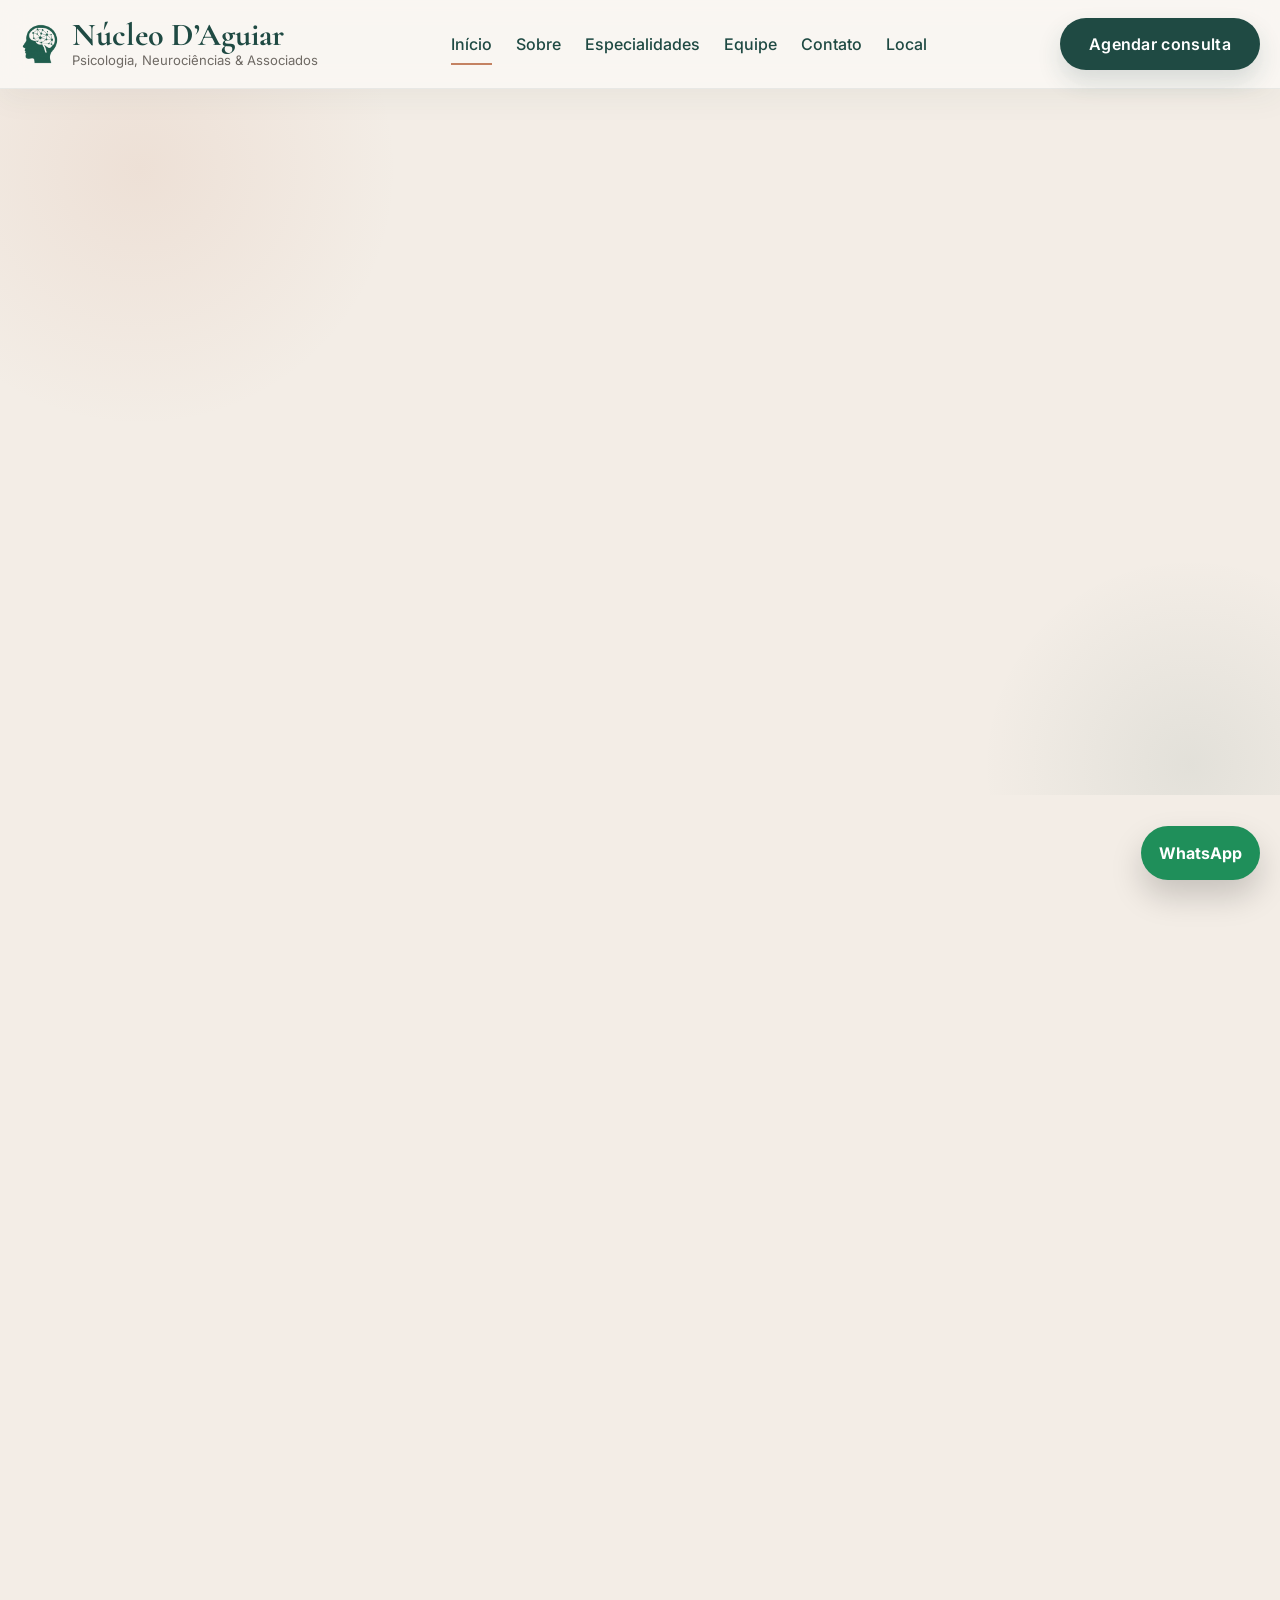
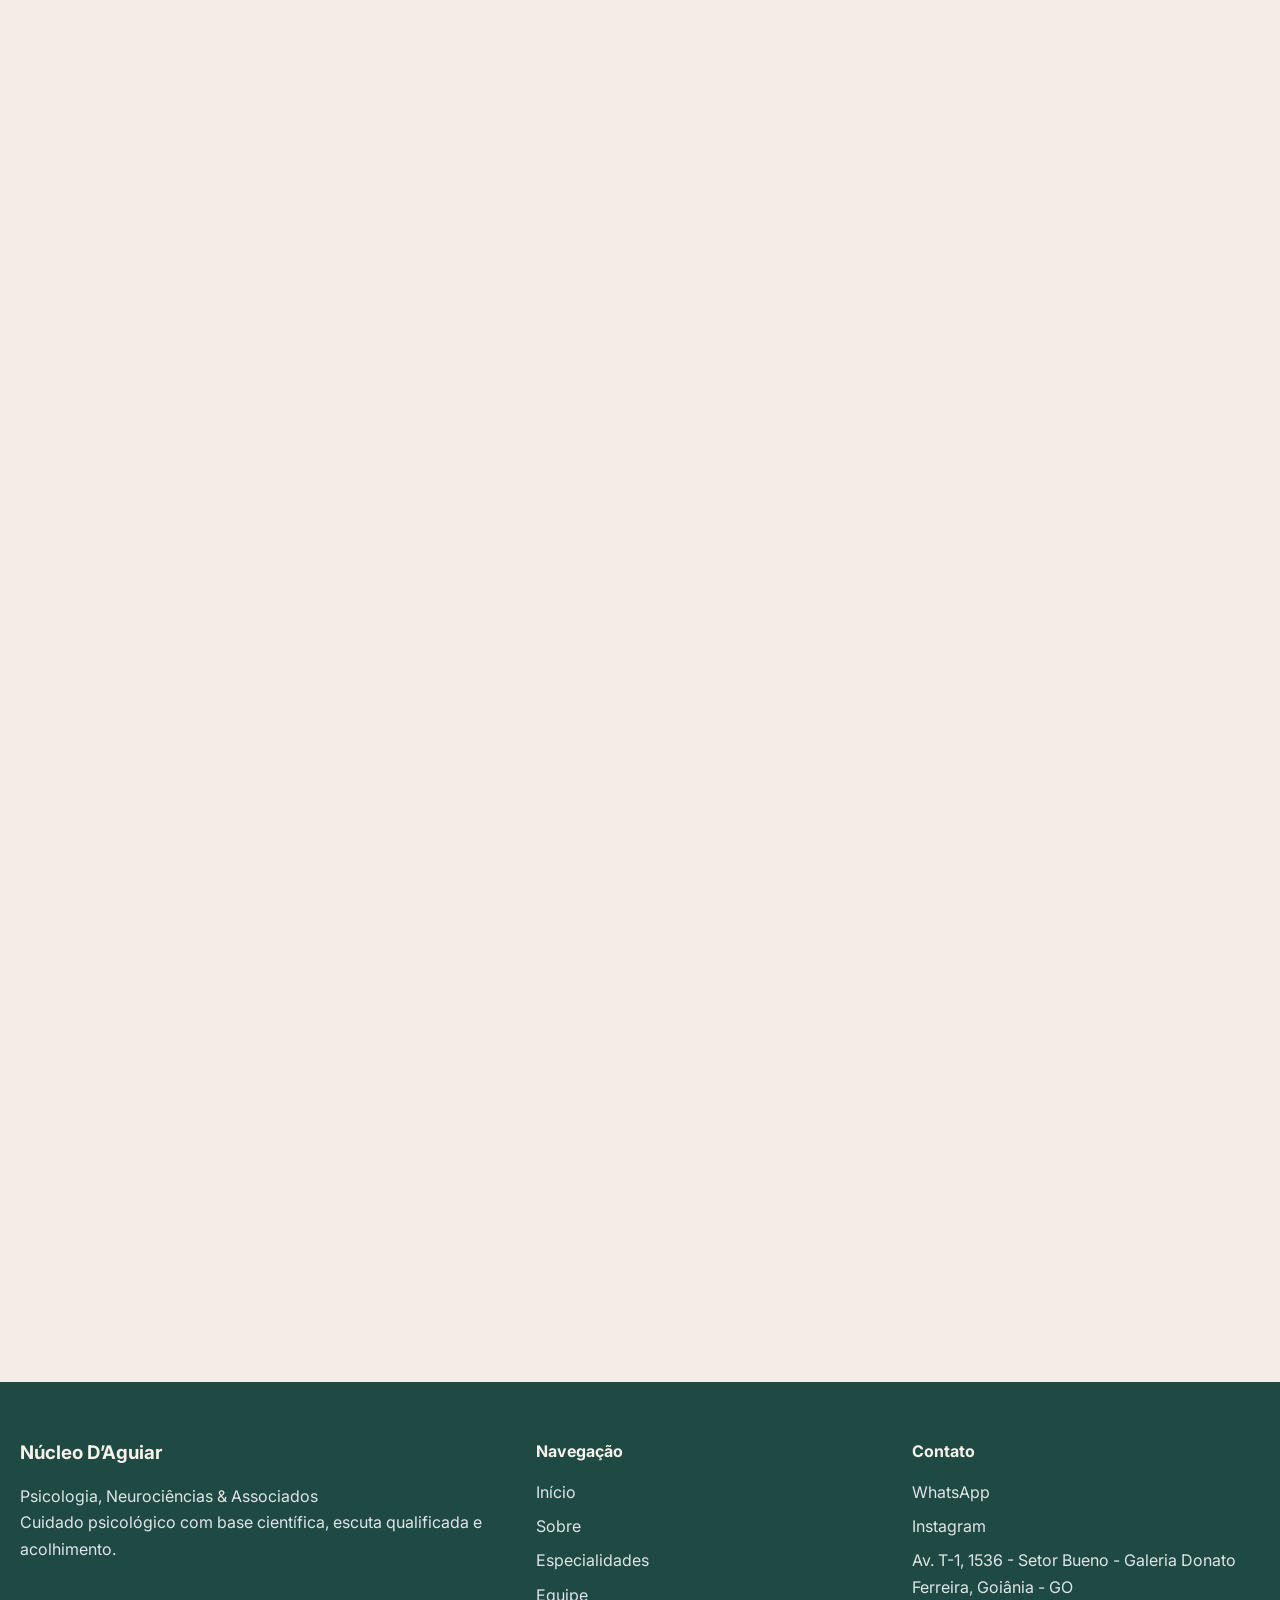
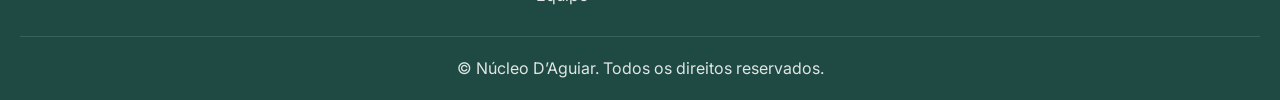
==== commit aca95134: "Update index.html" ====
--- a/index.html
+++ b/index.html
@@ -11,7 +11,7 @@
   <meta name="robots" content="index, follow" />
   <meta name="theme-color" content="#1F4A43" />
 
-  <link rel="canonical" href="https://nucleodaguiar.github.io/nucleo-daguiar-site/" />
+  <link rel="canonical" href="https://nucleodaguiar.github.io/nucleodaguiar-site/" />
 
   <link rel="preconnect" href="https://fonts.googleapis.com" />
   <link rel="preconnect" href="https://fonts.gstatic.com" crossorigin />
@@ -26,22 +26,22 @@
   <meta property="og:type" content="website" />
   <meta property="og:title" content="Núcleo D’Aguiar | Psicologia, Neurociências & Associados" />
   <meta property="og:description" content="Clínica de psicologia em Goiânia com atendimento presencial e online, cuidado baseado em evidências e escuta qualificada." />
-  <meta property="og:url" content="https://nucleodaguiar.github.io/nucleo-daguiar-site/" />
-  <meta property="og:image" content="https://nucleodaguiar.github.io/nucleo-daguiar-site/assets/img/icone_header_256.png" />
+  <meta property="og:url" content="https://nucleodaguiar.github.io/nucleodaguiar-site/" />
+  <meta property="og:image" content="https://nucleodaguiar.github.io/nucleodaguiar-site/assets/img/icone_header_256.png" />
   <meta property="og:locale" content="pt_BR" />
 
   <meta name="twitter:card" content="summary_large_image" />
   <meta name="twitter:title" content="Núcleo D’Aguiar | Psicologia, Neurociências & Associados" />
   <meta name="twitter:description" content="Clínica de psicologia em Goiânia com atendimento presencial e online." />
-  <meta name="twitter:image" content="https://nucleodaguiar.github.io/nucleo-daguiar-site/assets/img/icone_header_256.png" />
+  <meta name="twitter:image" content="https://nucleodaguiar.github.io/nucleodaguiar-site/assets/img/icone_header_256.png" />
 
   <script type="application/ld+json">
   {
     "@context": "https://schema.org",
     "@type": "Psychologist",
     "name": "Núcleo D’Aguiar",
-    "image": "https://nucleodaguiar.github.io/nucleo-daguiar-site/assets/img/icone_header_256.png",
-    "url": "https://nucleodaguiar.github.io/nucleo-daguiar-site/",
+    "image": "https://nucleodaguiar.github.io/nucleodaguiar-site/assets/img/icone_header_256.png",
+    "url": "https://nucleodaguiar.github.io/nucleodaguiar-site/",
     "telephone": "+55 62 99178-7997",
     "address": {
       "@type": "PostalAddress",
@@ -57,8 +57,34 @@
     "description": "Clínica de psicologia em Goiânia com atendimento presencial e online, psicoterapia, neuropsicologia e orientação vocacional."
   }
   </script>
+
+  <!-- Google tag (gtag.js) -->
+  <script async src="https://www.googletagmanager.com/gtag/js?id=AW-17385598203"></script>
+  <script>
+    window.dataLayer = window.dataLayer || [];
+    function gtag(){dataLayer.push(arguments);}
+    gtag('js', new Date());
+    gtag('config', 'AW-17385598203');
+  </script>
+
+  <!-- Event snippet for Clique WhatsApp – Núcleo D’Aguiar -->
+  <script>
+    function gtag_report_conversion(url) {
+      var callback = function () {
+        if (typeof(url) !== 'undefined') {
+          window.open(url, '_blank', 'noopener,noreferrer');
+        }
+      };
+      gtag('event', 'conversion', {
+        'send_to': 'AW-17385598203/TA3UCOS7_4kcEPvZjOJA',
+        'event_callback': callback
+      });
+      return false;
+    }
+  </script>
 </head>
 <body>
+  
   <header class="site-header">
     <div class="container header-wrap">
       <a href="index.html" class="brand" aria-label="Página inicial do Núcleo D’Aguiar">
@@ -80,7 +106,11 @@
         <a href="local.html">Local</a>
       </nav>
 
-      <a href="https://wa.me/5562991787997" target="_blank" rel="noopener noreferrer" class="btn btn-primary desktop-cta">Agendar consulta</a>
+      <a href="https://wa.me/5562991787997"
+         target="_blank"
+         rel="noopener noreferrer"
+         class="btn btn-primary desktop-cta"
+         onclick="return gtag_report_conversion('https://wa.me/5562991787997');">Agendar consulta</a>
     </div>
   </header>
 
@@ -99,10 +129,6 @@
             <span>Psicoterapia</span>
             <span>Neuropsicologia</span>
             <span>Atendimento presencial e online</span>
-          </div>
-
-          <div class="hero-actions">
-            <a href="https://wa.me/5562991787997" target="_blank" rel="noopener noreferrer" class="btn btn-primary">Agendar consulta</a>
           </div>
         </div>
 
@@ -359,7 +385,10 @@
           <p>Entre em contato pelo WhatsApp, conheça nosso Instagram e veja a localização da clínica.</p>
 
           <div class="contact-list">
-            <p><strong>WhatsApp:</strong> <a href="https://wa.me/5562991787997" target="_blank" rel="noopener noreferrer">Iniciar conversa</a></p>
+            <p><strong>WhatsApp:</strong> <a href="https://wa.me/5562991787997"
+               target="_blank"
+               rel="noopener noreferrer"
+               onclick="return gtag_report_conversion('https://wa.me/5562991787997');">Iniciar conversa</a></p>
             <p><strong>Instagram:</strong> <a href="https://instagram.com/nucleo.daguiar" target="_blank" rel="noopener noreferrer">@nucleo.daguiar</a></p>
             <p><strong>Endereço:</strong> Av. T-1, 1536 - Setor Bueno - Galeria Donato Ferreira, Goiânia - GO</p>
           </div>
@@ -399,7 +428,10 @@
       <div>
         <h4>Contato</h4>
         <ul>
-          <li><a href="https://wa.me/5562991787997" target="_blank" rel="noopener noreferrer">WhatsApp</a></li>
+          <li><a href="https://wa.me/5562991787997"
+                 target="_blank"
+                 rel="noopener noreferrer"
+                 onclick="return gtag_report_conversion('https://wa.me/5562991787997');">WhatsApp</a></li>
           <li><a href="https://instagram.com/nucleo.daguiar" target="_blank" rel="noopener noreferrer">Instagram</a></li>
           <li>Av. T-1, 1536 - Setor Bueno - Galeria Donato Ferreira, Goiânia - GO</li>
         </ul>
@@ -410,7 +442,12 @@
     </div>
   </footer>
 
-  <a href="https://wa.me/5562991787997" target="_blank" rel="noopener noreferrer" class="floating-whatsapp" aria-label="Falar no WhatsApp">WhatsApp</a>
+  <a href="https://wa.me/5562991787997"
+     target="_blank"
+     rel="noopener noreferrer"
+     class="floating-whatsapp"
+     aria-label="Falar no WhatsApp"
+     onclick="return gtag_report_conversion('https://wa.me/5562991787997');">WhatsApp</a>
 
   <script src="assets/js/script.js"></script>
 </body>
--- a/assets/css/style.css
+++ b/assets/css/style.css
@@ -177,6 +177,25 @@
   background: rgba(255, 255, 255, 0.82);
 }
 
+.btn-outline-soft {
+  display: inline-flex;
+  align-items: center;
+  justify-content: center;
+  padding: 14px 22px;
+  border: 1px solid rgba(31, 74, 67, 0.18);
+  border-radius: 999px;
+  background: rgba(255, 255, 255, 0.6);
+  color: #264f47;
+  font-weight: 600;
+  transition: transform 0.28s ease, background 0.28s ease, border-color 0.28s ease;
+}
+
+.btn-outline-soft:hover {
+  transform: translateY(-2px);
+  background: rgba(255, 255, 255, 0.88);
+  border-color: rgba(31, 74, 67, 0.28);
+}
+
 .desktop-cta {
   padding: 12px 28px;
   letter-spacing: 0.02em;
@@ -187,7 +206,6 @@
 .eyebrow {
   display: block;
   margin-bottom: 18px;
-  padding-left: 0;
   font-family: "Inter", sans-serif;
   font-size: 13px;
   font-weight: 600;
@@ -203,7 +221,13 @@
 .cta-box h2,
 .specialty-head h2,
 .team-card-content h2,
-.content-card h2 {
+.content-card h2,
+.team-intro h2,
+.especialidades-intro h2,
+.mvv-header h2,
+.cta-team h2,
+.cta-specialties h2,
+.cta-premium h2 {
   font-family: "Cormorant Garamond", serif;
   color: var(--primary);
   line-height: 1.06;
@@ -294,6 +318,13 @@
   font-size: 0.92rem;
   font-weight: 600;
   box-shadow: 0 8px 22px rgba(0, 0, 0, 0.04);
+}
+
+.hero-actions {
+  display: flex;
+  align-items: center;
+  justify-content: center;
+  margin-top: 8px;
 }
 
 .hero-card {
@@ -407,43 +438,50 @@
 /* PAGE HERO */
 
 .page-hero {
-  padding: 68px 0 24px;
-  background: linear-gradient(180deg, rgba(250, 247, 243, 0.94), rgba(243, 237, 230, 0));
+  position: relative;
+  overflow: hidden;
+  padding: 78px 0 38px;
+  background:
+    radial-gradient(circle at top left, rgba(196, 130, 98, 0.11) 0%, rgba(196, 130, 98, 0) 30%),
+    radial-gradient(circle at bottom right, rgba(31, 74, 67, 0.08) 0%, rgba(31, 74, 67, 0) 30%),
+    linear-gradient(180deg, rgba(250, 247, 243, 0.95), rgba(243, 237, 230, 0));
   text-align: center;
 }
 
+.page-hero::after {
+  content: "";
+  position: absolute;
+  inset: auto 0 0 0;
+  height: 1px;
+  background: linear-gradient(90deg, rgba(31, 74, 67, 0), rgba(31, 74, 67, 0.1), rgba(31, 74, 67, 0));
+}
+
 .page-hero .container {
-  max-width: 1100px;
+  position: relative;
+  z-index: 1;
+  max-width: 1180px;
   text-align: center;
 }
 
-.page-hero h1 {
-  max-width: 980px;
+.page-hero h1,
+.hero-title {
+  max-width: 1080px;
   width: 100%;
-  margin: 0 auto 14px;
-  font-size: clamp(2.8rem, 4.6vw, 4.4rem);
-  line-height: 1.12;
-  letter-spacing: -0.02em;
-  text-wrap: unset;
-}
-
-.page-hero p {
-  max-width: 650px;
-  margin: 20px auto 0;
-  color: var(--muted);
-  font-size: 18px;
-  opacity: 0.85;
-}
-
-.hero-title {
-  max-width: 980px;
-  margin: auto;
-  font-family: "Cormorant Garamond", serif;
-  font-size: clamp(40px, 4.2vw, 60px);
-  line-height: 1.15;
-  letter-spacing: -0.02em;
+  margin: 0 auto 16px;
+  font-size: clamp(42px, 4.3vw, 64px);
+  line-height: 1.08;
+  letter-spacing: -0.03em;
   text-align: center;
   color: #264f47;
+  text-wrap: balance;
+}
+
+.page-hero p {
+  max-width: 760px;
+  margin: 0 auto;
+  color: rgba(47, 47, 47, 0.82);
+  font-size: 18px;
+  line-height: 1.72;
 }
 
 /* SECTIONS */
@@ -468,8 +506,18 @@
 
 .section-heading h2 {
   max-width: 18ch;
+  margin: 0 auto 12px;
+  font-size: clamp(2rem, 2.8vw, 2.7rem);
+}
+
+.section-heading p,
+.team-intro p,
+.especialidades-intro p,
+.mvv-header p {
+  max-width: 760px;
   margin: 0 auto;
-  font-size: clamp(2rem, 2.8vw, 2.7rem);
+  color: #6f6a64;
+  line-height: 1.78;
 }
 
 /* GRIDS */
@@ -501,17 +549,31 @@
 .info-card,
 .mini-info-card,
 .content-card,
-.team-card,
 .team-mini-card {
-  background: rgba(255, 255, 255, 0.88);
-  border: 1px solid rgba(31, 74, 67, 0.08);
-  border-radius: var(--radius);
-  box-shadow: 0 18px 38px rgba(42, 36, 30, 0.08);
-  transition:
-    transform 0.28s ease,
-    box-shadow 0.28s ease,
-    border-color 0.28s ease,
-    background 0.28s ease;
+  position: relative;
+  background: linear-gradient(180deg, rgba(255, 255, 255, 0.985) 0%, rgba(248, 244, 238, 0.985) 100%);
+  border: 1px solid rgba(31, 74, 67, 0.1);
+  border-radius: 28px;
+  box-shadow: 0 18px 44px rgba(31, 74, 67, 0.08);
+  overflow: hidden;
+  transition: transform 0.32s ease, box-shadow 0.32s ease, border-color 0.32s ease;
+}
+
+.feature-card::before,
+.service-card::before,
+.mode-card::before,
+.step-card::before,
+.info-card::before,
+.mini-info-card::before,
+.content-card::before,
+.team-mini-card::before {
+  content: "";
+  position: absolute;
+  top: 0;
+  left: 16%;
+  width: 68%;
+  height: 1px;
+  background: linear-gradient(90deg, rgba(196, 130, 98, 0), rgba(196, 130, 98, 0.48), rgba(196, 130, 98, 0));
 }
 
 .feature-card:hover,
@@ -521,12 +583,10 @@
 .info-card:hover,
 .mini-info-card:hover,
 .content-card:hover,
-.team-card:hover,
 .team-mini-card:hover {
   transform: translateY(-6px);
-  box-shadow: 0 24px 50px rgba(42, 36, 30, 0.12);
+  box-shadow: 0 26px 54px rgba(31, 74, 67, 0.12);
   border-color: rgba(31, 74, 67, 0.16);
-  background: rgba(255, 255, 255, 0.96);
 }
 
 .feature-card,
@@ -557,13 +617,68 @@
 .info-card p,
 .mini-info-card p,
 .content-card p {
-  color: var(--muted);
+  color: #5b5550;
+  line-height: 1.82;
 }
 
 .feature-icon {
   margin-bottom: 14px;
   color: var(--accent);
   font-size: 1.4rem;
+}
+
+.service-card {
+  display: flex;
+  flex-direction: column;
+  padding: 30px 28px 28px;
+}
+
+.service-card h2,
+.service-card h3 {
+  margin-bottom: 12px;
+  font-family: "Cormorant Garamond", serif;
+  font-size: clamp(2rem, 2.2vw, 2.4rem);
+  line-height: 1.06;
+  letter-spacing: -0.02em;
+  color: #264f47;
+}
+
+.service-card::after {
+  display: flex;
+  align-items: center;
+  justify-content: center;
+  order: -1;
+  width: 58px;
+  height: 58px;
+  margin-bottom: 16px;
+  border-radius: 50%;
+  background: rgba(31, 74, 67, 0.08);
+  color: #264f47;
+  font-size: 1.35rem;
+}
+
+.service-card:nth-child(1)::after {
+  content: "🧠";
+}
+
+.service-card:nth-child(2)::after {
+  content: "⚕️";
+}
+
+.service-card:nth-child(3)::after {
+  content: "🔎";
+}
+
+.service-card:nth-child(4)::after {
+  content: "🏡";
+}
+
+.service-card:nth-child(5)::after {
+  content: "🌱";
+}
+
+.service-card:nth-child(6)::after {
+  content: "💻";
 }
 
 .service-card a {
@@ -619,12 +734,24 @@
 }
 
 .highlight-box {
+  position: relative;
   width: 100%;
   padding: 28px;
   background: rgba(255, 255, 255, 0.84);
   border: 1px solid var(--border);
   border-radius: 28px;
   box-shadow: var(--shadow);
+  overflow: hidden;
+}
+
+.highlight-box::before {
+  content: "";
+  position: absolute;
+  top: 0;
+  left: 16%;
+  width: 68%;
+  height: 1px;
+  background: linear-gradient(90deg, rgba(196, 130, 98, 0), rgba(196, 130, 98, 0.48), rgba(196, 130, 98, 0));
 }
 
 .highlight-item + .highlight-item {
@@ -644,7 +771,7 @@
   color: var(--muted);
 }
 
-/* TEAM HOME */
+/* TEAM MINI */
 
 .team-mini-card {
   display: flex;
@@ -723,13 +850,6 @@
 
 /* MAP */
 
-.hero-actions {
-  display: flex;
-  align-items: center;
-  justify-content: center;
-  margin-top: 8px;
-}
-
 .map-box {
   width: 100%;
   overflow: hidden;
@@ -749,7 +869,7 @@
   border: 0;
 }
 
-/* INTERNAL */
+/* INTERNAL LIST */
 
 .styled-list {
   padding-left: 18px;
@@ -770,93 +890,333 @@
   font-weight: 700;
 }
 
+/* TEAM PAGE — SIMPLE */
+
+.team-list {
+  max-width: 1000px;
+  margin: auto;
+}
+
 .team-card {
+  display: flex;
+  gap: 28px;
+  align-items: flex-start;
+  background: #fff;
+  border-radius: 14px;
+  padding: 28px;
+  box-shadow: 0 10px 28px rgba(0, 0, 0, 0.06);
+  margin-bottom: 28px;
+}
+
+.team-photo img {
+  width: 120px;
+  height: 120px;
+  object-fit: cover;
+  border-radius: 100%;
+  flex-shrink: 0;
+}
+
+.team-info h3 {
+  font-size: 24px;
+  margin-bottom: 6px;
+}
+
+.team-info .role {
+  display: block;
+  font-size: 14px;
+  color: #777;
+  margin-bottom: 12px;
+  font-weight: 500;
+}
+
+.team-info p {
+  font-size: 15px;
+  line-height: 1.7;
+  color: #444;
+}
+
+/* TEAM PAGE — PREMIUM */
+
+.page-equipe .page-hero p {
+  max-width: 760px;
+}
+
+.team-page-wrap {
+  max-width: 1180px;
+  margin: 0 auto;
+}
+
+.team-intro {
+  max-width: 860px;
+  margin: 0 auto 28px;
+  text-align: center;
+}
+
+.team-card-premium.team-card-horizontal {
+  position: relative;
   display: grid;
-  grid-template-columns: 220px 1fr;
+  grid-template-columns: 160px 1fr;
+  gap: 0;
+  min-height: 100%;
   overflow: hidden;
-}
-
-.team-card img {
-  width: 100%;
-  height: 100%;
+  background: linear-gradient(180deg, rgba(255, 255, 255, 0.985) 0%, rgba(248, 244, 238, 0.985) 100%);
+  border: 1px solid rgba(31, 74, 67, 0.1);
+  border-radius: 28px;
+  box-shadow: 0 18px 44px rgba(31, 74, 67, 0.08);
+  transition: transform 0.32s ease, box-shadow 0.32s ease, border-color 0.32s ease;
+}
+
+.team-card-premium.team-card-horizontal::before {
+  content: "";
+  position: absolute;
+  top: 0;
+  left: 16%;
+  width: 68%;
+  height: 1px;
+  background: linear-gradient(90deg, rgba(196, 130, 98, 0), rgba(196, 130, 98, 0.5), rgba(196, 130, 98, 0));
+}
+
+.team-card-premium.team-card-horizontal:hover {
+  transform: translateY(-6px);
+  box-shadow: 0 26px 54px rgba(31, 74, 67, 0.12);
+  border-color: rgba(31, 74, 67, 0.16);
+}
+
+.team-photo-wrap.small-photo {
+  display: flex;
+  align-items: center;
+  justify-content: center;
+  padding: 24px 12px 24px 24px;
+  background: transparent;
   min-height: 100%;
+}
+
+.team-photo-wrap.small-photo img {
+  width: 112px;
+  height: 112px;
+  border-radius: 50%;
   object-fit: cover;
-  transition: transform 0.45s ease;
-}
-
-.team-card:hover img {
-  transform: scale(1.03);
-}
-
-.team-card-content {
+  object-position: center;
+  border: 4px solid rgba(196, 130, 98, 0.16);
+  box-shadow: 0 14px 28px rgba(42, 36, 30, 0.1);
+  transition: transform 0.35s ease, box-shadow 0.35s ease;
+}
+
+.team-card-premium.team-card-horizontal:hover .team-photo-wrap.small-photo img {
+  transform: scale(1.04);
+  box-shadow: 0 18px 34px rgba(42, 36, 30, 0.14);
+}
+
+.team-card-body {
+  padding: 28px 28px 26px 12px;
   display: flex;
   flex-direction: column;
   justify-content: center;
-  padding: 24px;
-}
-
-.team-card-content h2 {
+  text-align: left;
+}
+
+.team-card-body h2 {
   margin-bottom: 8px;
-  font-size: clamp(1.65rem, 2vw, 1.95rem);
+  font-size: clamp(2rem, 2.2vw, 2.4rem);
+  line-height: 1.04;
+  letter-spacing: -0.02em;
+  color: #264f47;
 }
 
 .team-meta {
+  margin-bottom: 14px;
+  color: #264f47;
+  font-size: 1rem;
+  font-weight: 600;
+}
+
+.team-badge-premium {
+  display: inline-flex;
+  align-items: center;
+  justify-content: center;
+  width: fit-content;
+  margin-bottom: 18px;
+  padding: 9px 14px;
+  border-radius: 999px;
+  background: rgba(196, 130, 98, 0.13);
+  color: #b16f4f;
+  font-size: 0.92rem;
+  font-weight: 700;
+}
+
+.team-card-body p:last-of-type {
+  color: #59534e;
+  line-height: 1.82;
+}
+
+.team-card-body .btn {
+  align-self: flex-start;
+  margin-top: 18px;
+}
+
+/* TEAM HOME — HORIZONTAL */
+
+.team-home-list {
+  display: grid;
+  grid-template-columns: 1fr;
+  gap: 20px;
+  max-width: 1040px;
+  margin: 0 auto;
+}
+
+.team-home-card-horizontal {
+  position: relative;
+  display: grid;
+  grid-template-columns: 132px 1fr;
+  align-items: center;
+  gap: 0;
+  padding: 22px 24px;
+  background: linear-gradient(180deg, rgba(255, 255, 255, 0.96) 0%, rgba(248, 244, 238, 0.98) 100%);
+  border: 1px solid rgba(31, 74, 67, 0.1);
+  border-radius: 24px;
+  box-shadow: 0 16px 36px rgba(31, 74, 67, 0.08);
+  transition: transform 0.3s ease, box-shadow 0.3s ease, border-color 0.3s ease;
+  overflow: hidden;
+}
+
+.team-home-card-horizontal::before {
+  content: "";
+  position: absolute;
+  top: 0;
+  left: 18%;
+  width: 64%;
+  height: 1px;
+  background: linear-gradient(90deg, rgba(196, 130, 98, 0), rgba(196, 130, 98, 0.48), rgba(196, 130, 98, 0));
+}
+
+.team-home-card-horizontal:hover {
+  transform: translateY(-5px);
+  box-shadow: 0 22px 48px rgba(31, 74, 67, 0.12);
+  border-color: rgba(31, 74, 67, 0.16);
+}
+
+.team-home-photo {
+  display: flex;
+  align-items: center;
+  justify-content: center;
+  padding-right: 10px;
+}
+
+.team-home-photo img {
+  width: 96px;
+  height: 96px;
+  border-radius: 50%;
+  object-fit: cover;
+  object-position: center;
+  border: 4px solid rgba(196, 130, 98, 0.16);
+  box-shadow: 0 12px 24px rgba(42, 36, 30, 0.1);
+  transition: transform 0.35s ease, box-shadow 0.35s ease;
+}
+
+.team-home-card-horizontal:hover .team-home-photo img {
+  transform: scale(1.04);
+  box-shadow: 0 16px 30px rgba(42, 36, 30, 0.14);
+}
+
+.team-home-info {
+  text-align: left;
+}
+
+.team-home-info h3 {
+  margin-bottom: 6px;
+  color: var(--primary);
+  font-size: 1.4rem;
+  line-height: 1.15;
+  font-family: "Cormorant Garamond", serif;
+}
+
+.team-home-meta {
   margin-bottom: 10px;
   color: var(--primary);
+  font-size: 0.96rem;
   font-weight: 600;
 }
 
-.team-badge {
-  display: inline-block;
-  margin-bottom: 16px;
-  padding: 8px 14px;
+.team-home-badge {
+  display: inline-flex;
+  align-items: center;
+  justify-content: center;
+  width: fit-content;
+  margin-bottom: 12px;
+  padding: 8px 12px;
   border-radius: 999px;
-  background: rgba(196, 130, 98, 0.12);
-  color: var(--accent);
-  font-size: 0.9rem;
+  background: rgba(196, 130, 98, 0.13);
+  color: #b16f4f;
+  font-size: 0.86rem;
   font-weight: 700;
 }
 
-.team-card-content .btn {
-  align-self: flex-start;
-  margin-top: 8px;
+.team-home-info p:last-child {
+  margin: 0;
+  color: #5b5550;
+  line-height: 1.72;
 }
 
 /* CTA */
 
-.cta-box {
+.cta-box,
+.cta-team,
+.cta-specialties,
+.cta-premium {
+  max-width: 940px;
+  margin: 0 auto;
   display: grid;
   grid-template-columns: 1fr auto;
   align-items: center;
   gap: 28px;
-  padding: 32px;
-  background: linear-gradient(135deg, rgba(255, 255, 255, 0.92), rgba(250, 247, 243, 0.98));
+  padding: clamp(28px, 4vw, 44px);
+  background: linear-gradient(135deg, rgba(255, 255, 255, 0.94), rgba(250, 247, 243, 0.98));
   border: 1px solid rgba(31, 74, 67, 0.08);
-  border-radius: 30px;
-  box-shadow: 0 22px 50px rgba(42, 36, 30, 0.1);
+  border-radius: 28px;
+  box-shadow: 0 22px 52px rgba(31, 74, 67, 0.08);
   text-align: center;
 }
 
-.cta-box > div {
+.cta-box > div,
+.cta-team > div,
+.cta-specialties > div,
+.cta-premium > div {
   max-width: 900px;
   margin: 0 auto;
 }
 
-.cta-box h2 {
-  max-width: 18ch;
-  margin-inline: auto;
-  margin-bottom: 10px;
-  font-size: clamp(1.9rem, 2.8vw, 2.45rem);
-}
-
-.cta-box p {
-  max-width: 52ch;
-  margin-inline: auto;
-  color: var(--muted);
+.cta-box h2,
+.cta-team h2,
+.cta-specialties h2,
+.cta-premium h2 {
+  max-width: 17ch;
+  margin: 0 auto 12px;
+  font-size: clamp(2rem, 2.8vw, 2.7rem);
+  line-height: 1.08;
+  letter-spacing: -0.02em;
+  color: #264f47;
+}
+
+.cta-box p,
+.cta-team p,
+.cta-specialties p,
+.cta-premium p {
+  max-width: 700px;
+  margin: 0 auto 1.6rem;
+  color: #6f6a64;
+  line-height: 1.8;
 }
 
 .cta-box .btn {
   justify-self: end;
+}
+
+.cta-team-actions,
+.cta-specialties-actions {
+  display: flex;
+  justify-content: center;
+  gap: 14px;
+  flex-wrap: wrap;
 }
 
 /* FOOTER */
@@ -930,17 +1290,19 @@
   transform: translateY(0);
 }
 
-/* PAGE: SOBRE */
+/* PAGES */
 
 .page-sobre .page-hero {
   padding: 56px 0 28px;
 }
 
-.page-sobre .page-hero .container {
+.page-sobre .page-hero .container,
+.page-contato .page-hero .container {
   max-width: 1200px;
 }
 
-.page-sobre .page-hero .eyebrow {
+.page-sobre .page-hero .eyebrow,
+.page-contato .page-hero .eyebrow {
   margin-bottom: 14px;
 }
 
@@ -950,14 +1312,8 @@
   font-size: 1.04rem;
 }
 
-/* PAGE: CONTATO */
-
 .page-contato .page-hero {
   padding: 52px 0 18px;
-}
-
-.page-contato .page-hero .container {
-  max-width: 1200px;
 }
 
 .page-contato .page-hero h1 {
@@ -965,7 +1321,6 @@
   margin-bottom: 12px;
   font-size: clamp(42px, 4.5vw, 56px);
   line-height: 1.15;
-  text-wrap: normal;
   white-space: normal;
 }
 
@@ -1002,8 +1357,6 @@
 .page-contato .contato-cta-section .cta-box p {
   max-width: 48ch;
 }
-
-/* PAGE: LOCAL */
 
 .page-local .split-section,
 .page-local .page-section .split-section {
@@ -1084,6 +1437,10 @@
   align-items: center;
 }
 
+.hero-home .hero-actions {
+  margin-top: 24px;
+}
+
 /* RESPONSIVE */
 
 @media (max-width: 1180px) {
@@ -1091,7 +1448,10 @@
   .split-section,
   .footer-grid,
   .team-card,
-  .cta-box {
+  .cta-box,
+  .cta-team,
+  .cta-specialties,
+  .cta-premium {
     grid-template-columns: 1fr;
   }
 
@@ -1120,10 +1480,7 @@
     gap: 40px;
   }
 
-  .section-copy {
-    max-width: 100%;
-  }
-
+  .section-copy,
   .page-local .section-copy {
     max-width: 100%;
   }
@@ -1135,8 +1492,14 @@
     margin-right: auto;
   }
 
-  .page-local .map-box {
+  .page-local .map-box,
+  .page-local .map-box iframe {
     max-width: 100%;
+  }
+
+  .cards-3,
+  .cards-4 {
+    grid-template-columns: 1fr;
   }
 }
 
@@ -1190,7 +1553,6 @@
   .info-card:hover,
   .mini-info-card:hover,
   .content-card:hover,
-  .team-card:hover,
   .team-mini-card:hover,
   .hero-card:hover,
   .map-box:hover {
@@ -1205,7 +1567,8 @@
     padding: 55px 0 30px;
   }
 
-  .page-hero h1 {
+  .page-hero h1,
+  .hero-title {
     font-size: 34px;
     line-height: 1.25;
   }
@@ -1260,8 +1623,105 @@
 
 @media (max-width: 768px) {
   .hero-title {
+    max-width: 95%;
     font-size: 34px;
-    line-height: 1.2;
+    line-height: 1.16;
+  }
+
+  .page-hero p {
+    max-width: 92%;
+    font-size: 16px;
+  }
+
+  .content-card,
+  .service-card,
+  .team-mini-card,
+  .feature-card,
+  .mode-card,
+  .step-card,
+  .info-card,
+  .mini-info-card,
+  .cta-box,
+  .cta-team,
+  .cta-specialties,
+  .cta-premium {
+    border-radius: 22px;
+  }
+
+  .team-card {
+    flex-direction: column;
+    align-items: center;
+    text-align: center;
+  }
+
+  .team-photo img {
+    width: 110px;
+    height: 110px;
+    margin-bottom: 12px;
+  }
+
+  .team-card-premium.team-card-horizontal {
+    grid-template-columns: 1fr;
+  }
+
+  .team-photo-wrap.small-photo {
+    padding: 24px 20px 8px;
+  }
+
+  .team-photo-wrap.small-photo img {
+    width: 104px;
+    height: 104px;
+  }
+
+  .team-card-body {
+    padding: 16px 20px 22px;
+    text-align: center;
+  }
+
+  .team-card-body h2 {
+    font-size: 2rem;
+  }
+
+  .team-badge-premium,
+  .team-card-body .btn {
+    align-self: center;
+  }
+
+  .team-home-card-horizontal {
+    grid-template-columns: 1fr;
+    padding: 22px 18px;
+    text-align: center;
+  }
+
+  .team-home-photo {
+    padding-right: 0;
+    margin-bottom: 10px;
+  }
+
+  .team-home-photo img {
+    width: 92px;
+    height: 92px;
+  }
+
+  .team-home-info {
+    text-align: center;
+  }
+
+  .team-home-badge {
+    margin-left: auto;
+    margin-right: auto;
+  }
+
+  .cta-team-actions,
+  .cta-specialties-actions {
+    flex-direction: column;
+  }
+
+  .cta-team-actions .btn,
+  .cta-team-actions .btn-outline-soft,
+  .cta-specialties-actions .btn,
+  .cta-specialties-actions .btn-outline-soft {
+    width: 100%;
   }
 }
 
@@ -1331,10 +1791,6 @@
     height: 100% !important;
     object-fit: cover !important;
     object-position: center !important;
-  }
-
-  .carousel-image.active {
-    opacity: 1;
   }
 
   .carousel-btn {
@@ -1430,3 +1886,148 @@
     align-self: stretch;
   }
 }
+
+/* ===== EQUIPE — AJUSTE DESKTOP MAIS ELEGANTE E COMPACTO ===== */
+
+.page-equipe .team-page-wrap {
+  max-width: 1040px;
+}
+
+.page-equipe .team-intro {
+  max-width: 760px;
+  margin: 0 auto 24px;
+}
+
+.page-equipe .team-list {
+  max-width: 1000px;
+  margin: 0 auto;
+  gap: 18px;
+}
+
+.page-equipe .team-card-premium.team-card-horizontal,
+.page-equipe .team-card-luxury {
+  grid-template-columns: 132px 1fr;
+  border-radius: 24px;
+  box-shadow: 0 16px 36px rgba(31, 74, 67, 0.07);
+}
+
+.page-equipe .team-card-premium.team-card-horizontal:hover,
+.page-equipe .team-card-luxury:hover {
+  transform: translateY(-5px);
+  box-shadow: 0 22px 46px rgba(31, 74, 67, 0.10);
+}
+
+.page-equipe .team-photo-wrap.small-photo,
+.page-equipe .team-card-luxury .team-photo-wrap.small-photo {
+  padding: 26px 10px 26px 26px;
+}
+
+.page-equipe .team-photo-wrap.small-photo img,
+.page-equipe .team-card-luxury .team-photo-wrap.small-photo img {
+  width: 98px;
+  height: 98px;
+  border-width: 4px;
+  box-shadow: 0 12px 24px rgba(42, 36, 30, 0.10);
+}
+
+.page-equipe .team-card-body,
+.page-equipe .team-card-luxury .team-card-body {
+  padding: 26px 28px 24px 8px;
+}
+
+.page-equipe .team-card-top {
+  margin-bottom: 14px;
+}
+
+.page-equipe .team-card-body h2,
+.page-equipe .team-card-luxury .team-card-body h2 {
+  margin-bottom: 8px;
+  font-size: clamp(1.95rem, 2vw, 2.45rem);
+  line-height: 1.02;
+}
+
+.page-equipe .team-meta,
+.page-equipe .team-card-luxury .team-meta {
+  margin-bottom: 12px;
+  font-size: 0.98rem;
+}
+
+.page-equipe .team-badge-premium,
+.page-equipe .team-card-luxury .team-badge-premium {
+  margin-bottom: 14px;
+  padding: 8px 13px;
+  font-size: 0.84rem;
+  border-radius: 999px;
+}
+
+.page-equipe .team-card-body p:last-of-type,
+.page-equipe .team-card-luxury .team-card-body p:last-of-type {
+  max-width: 58ch;
+  font-size: 0.98rem;
+  line-height: 1.72;
+}
+
+.page-equipe .team-card-actions {
+  margin-top: 18px;
+}
+
+.page-equipe .team-card-actions .btn,
+.page-equipe .team-card-body .btn {
+  min-width: 190px;
+  padding: 12px 18px;
+  font-size: 0.95rem;
+}
+
+.page-equipe .cta-team {
+  max-width: 900px;
+}
+
+@media (min-width: 1200px) {
+  .page-equipe .page-hero .container {
+    max-width: 1100px;
+  }
+
+  .page-equipe .hero-title {
+    max-width: 980px;
+    font-size: clamp(40px, 4vw, 58px);
+  }
+}
+
+@media (max-width: 768px) {
+  .page-equipe .team-page-wrap,
+  .page-equipe .team-list {
+    max-width: 100%;
+  }
+
+  .page-equipe .team-card-premium.team-card-horizontal,
+  .page-equipe .team-card-luxury {
+    grid-template-columns: 1fr;
+  }
+
+  .page-equipe .team-photo-wrap.small-photo,
+  .page-equipe .team-card-luxury .team-photo-wrap.small-photo {
+    padding: 24px 20px 8px;
+  }
+
+  .page-equipe .team-photo-wrap.small-photo img,
+  .page-equipe .team-card-luxury .team-photo-wrap.small-photo img {
+    width: 104px;
+    height: 104px;
+  }
+
+  .page-equipe .team-card-body,
+  .page-equipe .team-card-luxury .team-card-body {
+    padding: 16px 22px 24px;
+  }
+
+  .page-equipe .team-card-body p:last-of-type,
+  .page-equipe .team-card-luxury .team-card-body p:last-of-type {
+    max-width: 100%;
+  }
+
+  .page-equipe .team-card-actions .btn,
+  .page-equipe .team-card-body .btn {
+    width: 100%;
+    min-width: unset;
+  }
+}
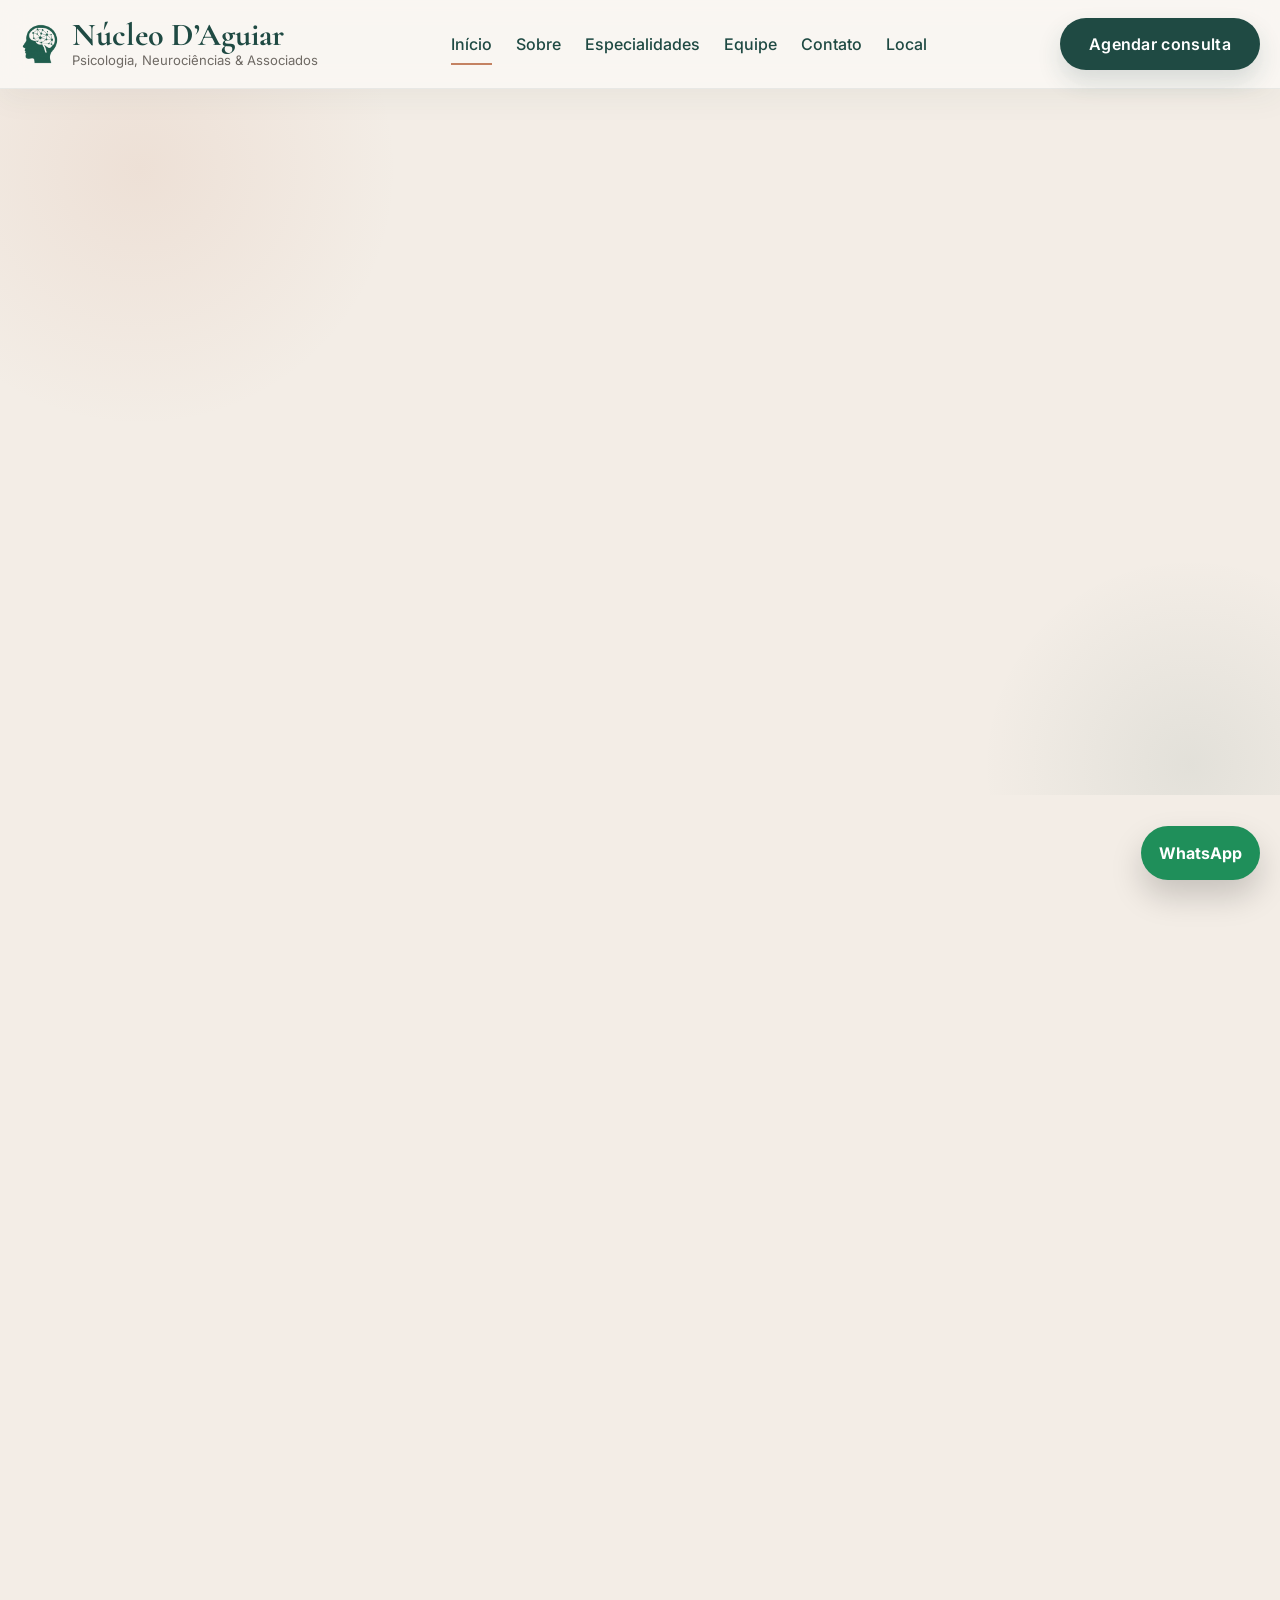
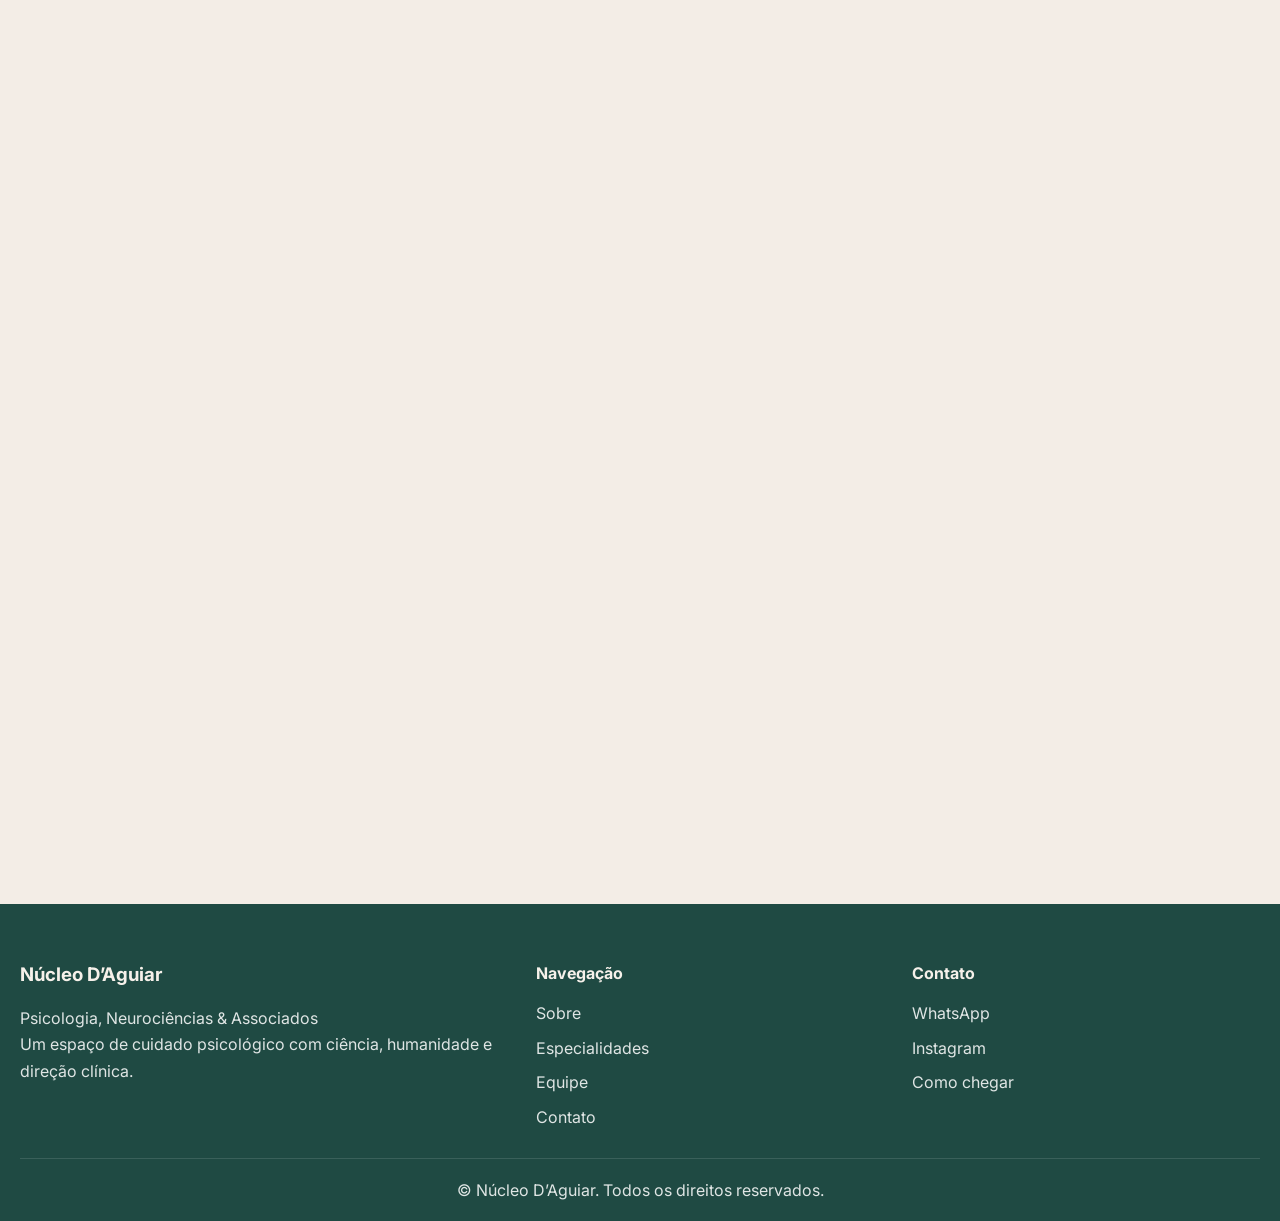
==== commit 831f6f18: "Update index.html" ====
--- a/index.html
+++ b/index.html
@@ -1,64 +1,46 @@
 <!DOCTYPE html>
 <html lang="pt-BR">
+
 <head>
-  <meta charset="UTF-8" />
-  <meta name="viewport" content="width=device-width, initial-scale=1.0" />
-
-  <title>Clínica de Psicologia em Goiânia | Núcleo D’Aguiar</title>
-  <meta name="description" content="Clínica de psicologia em Goiânia com atendimento presencial e online. Psicoterapia, neuropsicologia, orientação vocacional e cuidado psicológico baseado em evidências no Núcleo D’Aguiar." />
-  <meta name="keywords" content="psicólogo em Goiânia, clínica de psicologia Goiânia, avaliação neuropsicológica Goiânia, psicoterapia Goiânia, psicólogo Setor Bueno, psicólogo online" />
-  <meta name="author" content="Núcleo D’Aguiar" />
-  <meta name="robots" content="index, follow" />
-  <meta name="theme-color" content="#1F4A43" />
-
-  <link rel="canonical" href="https://nucleodaguiar.github.io/nucleodaguiar-site/" />
-
-  <link rel="preconnect" href="https://fonts.googleapis.com" />
-  <link rel="preconnect" href="https://fonts.gstatic.com" crossorigin />
-  <link href="https://fonts.googleapis.com/css2?family=Cormorant+Garamond:wght@500;600;700&family=Inter:wght@300;400;500;600;700&display=swap" rel="stylesheet" />
-  <link rel="stylesheet" href="assets/css/style.css" />
-
-  <link rel="icon" href="favicon.ico" sizes="any" />
-  <link rel="icon" type="image/png" sizes="32x32" href="assets/img/favicon_32.png" />
-  <link rel="icon" type="image/png" sizes="16x16" href="assets/img/favicon_16.png" />
-  <link rel="apple-touch-icon" href="assets/img/favicon_128.png" />
-
-  <meta property="og:type" content="website" />
-  <meta property="og:title" content="Núcleo D’Aguiar | Psicologia, Neurociências & Associados" />
-  <meta property="og:description" content="Clínica de psicologia em Goiânia com atendimento presencial e online, cuidado baseado em evidências e escuta qualificada." />
-  <meta property="og:url" content="https://nucleodaguiar.github.io/nucleodaguiar-site/" />
-  <meta property="og:image" content="https://nucleodaguiar.github.io/nucleodaguiar-site/assets/img/icone_header_256.png" />
-  <meta property="og:locale" content="pt_BR" />
-
-  <meta name="twitter:card" content="summary_large_image" />
-  <meta name="twitter:title" content="Núcleo D’Aguiar | Psicologia, Neurociências & Associados" />
-  <meta name="twitter:description" content="Clínica de psicologia em Goiânia com atendimento presencial e online." />
-  <meta name="twitter:image" content="https://nucleodaguiar.github.io/nucleodaguiar-site/assets/img/icone_header_256.png" />
-
-  <script type="application/ld+json">
-  {
-    "@context": "https://schema.org",
-    "@type": "Psychologist",
-    "name": "Núcleo D’Aguiar",
-    "image": "https://nucleodaguiar.github.io/nucleodaguiar-site/assets/img/icone_header_256.png",
-    "url": "https://nucleodaguiar.github.io/nucleodaguiar-site/",
-    "telephone": "+55 62 99178-7997",
-    "address": {
-      "@type": "PostalAddress",
-      "streetAddress": "Av. T-1, 1536 - Galeria Donato Ferreira",
-      "addressLocality": "Goiânia",
-      "addressRegion": "GO",
-      "addressCountry": "BR"
-    },
-    "areaServed": "Goiânia e atendimento online",
-    "sameAs": [
-      "https://www.instagram.com/nucleo.daguiar/"
-    ],
-    "description": "Clínica de psicologia em Goiânia com atendimento presencial e online, psicoterapia, neuropsicologia e orientação vocacional."
-  }
-  </script>
-
-  <!-- Google tag (gtag.js) -->
+  <meta charset="UTF-8">
+  <meta name="viewport" content="width=device-width, initial-scale=1.0">
+
+  <title>Núcleo D’Aguiar | Psicologia, Neurociências & Associados em Goiânia</title>
+  <meta name="description" content="Clínica de psicologia em Goiânia com atendimentos psicológicos e neuropsicológicos baseados em evidências, acolhimento qualificado e direção clínica.">
+  <meta name="keywords" content="psicólogo em Goiânia, clínica de psicologia Goiânia, avaliação neuropsicológica Goiânia, terapia cognitivo-comportamental Goiânia, terapia de casal Goiânia, orientação vocacional Goiânia">
+  <meta name="author" content="Núcleo D’Aguiar">
+  <meta name="robots" content="index, follow">
+  <meta name="theme-color" content="#1F4A43">
+
+  <link rel="canonical" href="https://www.nucleodaguiar.com.br/">
+
+  <link rel="icon" href="favicon.ico" sizes="any">
+  <link rel="icon" type="image/png" sizes="16x16" href="assets/img/favicon_16.png">
+  <link rel="icon" type="image/png" sizes="32x32" href="assets/img/favicon_32.png">
+  <link rel="apple-touch-icon" sizes="128x128" href="assets/img/favicon_128.png">
+
+  <meta property="og:type" content="website">
+  <meta property="og:locale" content="pt_BR">
+  <meta property="og:site_name" content="Núcleo D’Aguiar">
+  <meta property="og:title" content="Núcleo D’Aguiar | Psicologia, Neurociências & Associados em Goiânia">
+  <meta property="og:description" content="Um espaço de cuidado psicológico e neuropsicológico em Goiânia, com acolhimento humano, base científica e direção clínica.">
+  <meta property="og:url" content="https://www.nucleodaguiar.com.br/">
+  <meta property="og:image" content="https://www.nucleodaguiar.com.br/assets/img/icone_header_256.png">
+
+  <meta name="twitter:card" content="summary_large_image">
+  <meta name="twitter:title" content="Núcleo D’Aguiar | Psicologia, Neurociências & Associados em Goiânia">
+  <meta name="twitter:description" content="Clínica de psicologia em Goiânia com atendimento acolhedor, ético e baseado em evidências.">
+  <meta name="twitter:image" content="https://www.nucleodaguiar.com.br/assets/img/icone_header_256.png">
+
+  <link rel="preconnect" href="https://fonts.googleapis.com">
+  <link rel="preconnect" href="https://fonts.gstatic.com" crossorigin>
+  <link rel="preload" as="image" href="assets/img/icone_header_256.png">
+  <link href="https://fonts.googleapis.com/css2?family=Cormorant+Garamond:wght@500;600;700&family=Inter:wght@300;400;500;600;700&display=swap" rel="stylesheet">
+
+  <link rel="stylesheet" href="assets/css/style.css">
+
+  <meta name="google-site-verification" content="Fq9XzqXIuJSj0qs8DI8PtxM16mHTPF0xlq18RUUmvxI" />
+
   <script async src="https://www.googletagmanager.com/gtag/js?id=AW-17385598203"></script>
   <script>
     window.dataLayer = window.dataLayer || [];
@@ -67,7 +49,6 @@
     gtag('config', 'AW-17385598203');
   </script>
 
-  <!-- Event snippet for Clique WhatsApp – Núcleo D’Aguiar -->
   <script>
     function gtag_report_conversion(url) {
       var callback = function () {
@@ -82,13 +63,38 @@
       return false;
     }
   </script>
+
+  <script type="application/ld+json">
+  {
+    "@context": "https://schema.org",
+    "@type": "Psychologist",
+    "name": "Núcleo D’Aguiar – Psicologia, Neurociências & Associados",
+    "url": "https://www.nucleodaguiar.com.br/",
+    "image": "https://www.nucleodaguiar.com.br/assets/img/icone_header_256.png",
+    "telephone": "+55 62 99178-7997",
+    "address": {
+      "@type": "PostalAddress",
+      "streetAddress": "Av. T-1, 1536 - Sala 106 - Galeria Donato Ferreira",
+      "addressLocality": "Goiânia",
+      "addressRegion": "GO",
+      "postalCode": "74215-022",
+      "addressCountry": "BR"
+    },
+    "areaServed": "Goiânia",
+    "sameAs": [
+      "https://www.instagram.com/nucleo.daguiar/"
+    ]
+  }
+  </script>
 </head>
+
 <body>
-  
+
   <header class="site-header">
     <div class="container header-wrap">
+
       <a href="index.html" class="brand" aria-label="Página inicial do Núcleo D’Aguiar">
-        <img src="assets/img/icone_header_256.png" alt="Ícone Núcleo D’Aguiar" class="brand-icon" />
+        <img src="assets/img/icone_header_256.png" class="brand-icon" alt="Ícone Núcleo D’Aguiar" loading="eager" decoding="async">
         <div class="brand-text">
           <span class="brand-title">Núcleo D’Aguiar</span>
           <span class="brand-subtitle">Psicologia, Neurociências & Associados</span>
@@ -107,348 +113,352 @@
       </nav>
 
       <a href="https://wa.me/5562991787997"
+         class="btn btn-primary desktop-cta"
          target="_blank"
          rel="noopener noreferrer"
-         class="btn btn-primary desktop-cta"
-         onclick="return gtag_report_conversion('https://wa.me/5562991787997');">Agendar consulta</a>
+         onclick="return gtag_report_conversion('https://wa.me/5562991787997');">
+        Agendar consulta
+      </a>
+
     </div>
   </header>
 
   <main>
+
     <section class="hero-home">
-      <div class="container hero-grid">
-        <div class="hero-copy fade-up">
-          <span class="eyebrow">Núcleo D’Aguiar</span>
-          <h1>Clínica de psicologia em Goiânia</h1>
+      <div class="container">
+        <div class="hero-grid">
+
+          <div class="hero-copy fade-up">
+            <span class="eyebrow">Psicologia e Neurociências em Goiânia</span>
+
+            <h1>
+              Um espaço de cuidado psicológico com ciência, acolhimento e direção clínica
+            </h1>
+
+            <p>
+              No Núcleo D’Aguiar, cada pessoa é recebida com escuta qualificada, responsabilidade técnica e um cuidado que une humanidade, clareza e base em evidências.
+            </p>
+
+            <div class="hero-mini-highlights">
+              <span>Psicoterapia</span>
+              <span>Avaliação neuropsicológica</span>
+              <span>Terapia de casal</span>
+              <span>Orientação vocacional</span>
+            </div>
+          </div>
+
+          <div class="hero-card hero-carousel fade-up">
+            <div class="hero-carousel-track">
+              <img src="assets/img/hero-clinica-1.jpg" alt="Espaço de atendimento da clínica" class="carousel-image active">
+              <img src="assets/img/hero-clinica-2.jpg" alt="Ambiente terapêutico do Núcleo D’Aguiar" class="carousel-image">
+              <img src="assets/img/hero-clinica-3.jpg" alt="Detalhes do espaço clínico" class="carousel-image">
+              <img src="assets/img/hero-clinica-4.jpg" alt="Interior da clínica Núcleo D’Aguiar" class="carousel-image">
+
+              <button class="carousel-btn prev" aria-label="Imagem anterior">‹</button>
+              <button class="carousel-btn next" aria-label="Próxima imagem">›</button>
+
+              <div class="carousel-dots">
+                <button class="carousel-dot active" aria-label="Ir para imagem 1"></button>
+                <button class="carousel-dot" aria-label="Ir para imagem 2"></button>
+                <button class="carousel-dot" aria-label="Ir para imagem 3"></button>
+                <button class="carousel-dot" aria-label="Ir para imagem 4"></button>
+              </div>
+            </div>
+          </div>
+
+        </div>
+      </div>
+    </section>
+
+    <section class="trust-section">
+      <div class="container">
+        <div class="section-heading fade-up">
+          <span class="eyebrow">Nosso compromisso</span>
+          <h2>Cuidado que acolhe, orienta e fortalece</h2>
           <p>
-            Atendimento psicológico baseado em evidências para crianças, adolescentes e adultos,
-            com escuta qualificada, cuidado ético e proposta clínica humanizada.
+            Acreditamos que a terapia precisa ser um espaço de compreensão real. Por isso, unimos escuta, técnica e direção para ajudar cada pessoa a compreender o que sente e construir caminhos possíveis.
           </p>
-
-          <div class="hero-mini-highlights">
-            <span>Psicoterapia</span>
-            <span>Neuropsicologia</span>
-            <span>Atendimento presencial e online</span>
-          </div>
-        </div>
-
-        <div class="hero-card hero-carousel fade-up" aria-label="Fotos da clínica">
-          <div class="hero-carousel-track">
-            <img src="assets/img/hero-clinica-1.jpg" alt="Consultório da clínica Núcleo D’Aguiar" class="carousel-image active" />
-            <img src="assets/img/hero-clinica-2.jpg" alt="Sala infantil da clínica Núcleo D’Aguiar" class="carousel-image" />
-            <img src="assets/img/hero-clinica-3.jpg" alt="Recepção da clínica Núcleo D’Aguiar" class="carousel-image" />
-            <img src="assets/img/hero-clinica-4.jpg" alt="Sala de atendimento da clínica Núcleo D’Aguiar" class="carousel-image" />
-          </div>
-
-          <button class="carousel-btn prev" aria-label="Foto anterior">‹</button>
-          <button class="carousel-btn next" aria-label="Próxima foto">›</button>
-
-          <div class="carousel-dots" aria-label="Navegação do carrossel">
-            <button class="carousel-dot active" aria-label="Ir para foto 1"></button>
-            <button class="carousel-dot" aria-label="Ir para foto 2"></button>
-            <button class="carousel-dot" aria-label="Ir para foto 3"></button>
-            <button class="carousel-dot" aria-label="Ir para foto 4"></button>
-          </div>
-        </div>
-      </div>
-    </section>
-
-    <section class="trust-section">
-      <div class="container">
-        <div class="section-heading center fade-up">
-          <span class="eyebrow">Base institucional</span>
-          <h2>Um cuidado psicológico que une ciência, escuta e humanidade</h2>
+        </div>
+
+        <div class="cards-grid cards-3">
+          <article class="feature-card fade-up">
+            <div class="feature-icon">🧠</div>
+            <h3>Base científica</h3>
+            <p>Atendimentos psicológicos e neuropsicológicos conduzidos com responsabilidade técnica e fundamentação em evidências.</p>
+          </article>
+
+          <article class="feature-card fade-up">
+            <div class="feature-icon">🤍</div>
+            <h3>Acolhimento qualificado</h3>
+            <p>Um cuidado humano, respeitoso e ético, que considera a singularidade de cada história sem perder a direção clínica.</p>
+          </article>
+
+          <article class="feature-card fade-up">
+            <div class="feature-icon">🧭</div>
+            <h3>Direção terapêutica</h3>
+            <p>Mais do que apenas ouvir, buscamos ajudar cada paciente a compreender seu funcionamento e a encontrar caminhos mais saudáveis.</p>
+          </article>
+        </div>
+      </div>
+    </section>
+
+    <section class="about-preview page-section">
+      <div class="container">
+        <div class="split-section">
+
+          <div class="section-copy fade-up">
+            <span class="eyebrow">Sobre a clínica</span>
+            <h2>Um projeto clínico construído com propósito</h2>
+            <p>
+              O Núcleo D’Aguiar nasce da integração entre ciência, acolhimento e direção terapêutica. Mais do que uma clínica, somos um espaço de encontro entre o sentir e o compreender.
+            </p>
+            <p>
+              Nossa proposta é tornar a psicologia acessível, humana e fundamentada em ciência, oferecendo cuidado com responsabilidade, clareza e sensibilidade clínica.
+            </p>
+            <a href="sobre.html" class="btn btn-secondary">Conheça nossa história</a>
+          </div>
+
+          <div class="highlight-box fade-up">
+            <div class="highlight-item">
+              <strong>Responsabilidade técnica</strong>
+              <span>Condução clínica baseada em ética, escuta qualificada e compromisso com a singularidade de cada paciente.</span>
+            </div>
+
+            <div class="highlight-item">
+              <strong>Cuidado em diferentes fases da vida</strong>
+              <span>Atendimento voltado à infância, adolescência, vida adulta e casal, com propostas adaptadas à necessidade de cada momento.</span>
+            </div>
+
+            <div class="highlight-item">
+              <strong>Profissionais associados</strong>
+              <span>Equipe cuidadosamente pensada para oferecer o profissional certo, no momento certo, com a abordagem adequada.</span>
+            </div>
+          </div>
+
+        </div>
+      </div>
+    </section>
+
+    <section class="specialties-preview">
+      <div class="container">
+        <div class="section-heading fade-up">
+          <span class="eyebrow">Especialidades</span>
+          <h2>Atendimento psicológico e neuropsicológico com olhar integral</h2>
           <p>
-            Nossa atuação clínica foi construída para oferecer acolhimento com direção, clareza técnica e respeito à singularidade de cada pessoa.
+            Oferecemos cuidado clínico em diferentes demandas e etapas da vida, sempre com personalização, técnica e compromisso com a transformação possível.
           </p>
         </div>
 
-        <div class="cards-grid cards-3 fade-up">
-          <article class="feature-card">
-            <div class="feature-icon">◆</div>
-            <h3>Base científica</h3>
-            <p>Terapia Cognitivo-Comportamental e neuropsicologia como base para um cuidado clínico responsável.</p>
-          </article>
-
-          <article class="feature-card">
-            <div class="feature-icon">◆</div>
-            <h3>Atendimento humanizado</h3>
-            <p>Escuta ética, acolhedora e respeitosa, com atenção à singularidade e ao contexto de cada paciente.</p>
-          </article>
-
-          <article class="feature-card">
-            <div class="feature-icon">◆</div>
-            <h3>Presencial e online</h3>
-            <p>Atendimento para diferentes fases da vida, com modalidades adaptadas à rotina e à necessidade clínica.</p>
-          </article>
-        </div>
-      </div>
-    </section>
-
-    <section class="about-preview">
-      <div class="container split-section fade-up">
-        <div class="section-copy">
-          <span class="eyebrow">Sobre a clínica</span>
-          <h2>Um espaço pensado para acolher, compreender e construir caminhos mais saudáveis</h2>
+        <div class="cards-grid cards-3">
+          <article class="service-card fade-up">
+            <h3>Psicoterapia individual</h3>
+            <p>Atendimento para adolescentes e adultos com foco em ansiedade, humor, autoestima, relacionamentos, rotina e desenvolvimento emocional.</p>
+            <a href="especialidades.html">Saiba mais</a>
+          </article>
+
+          <article class="service-card fade-up">
+            <h3>Avaliação neuropsicológica</h3>
+            <p>Processos avaliativos com escuta clínica, instrumentos específicos e análise cuidadosa do funcionamento cognitivo, emocional e comportamental.</p>
+            <a href="especialidades.html">Saiba mais</a>
+          </article>
+
+          <article class="service-card fade-up">
+            <h3>Terapia de casal</h3>
+            <p>Espaço estruturado para fortalecer comunicação, compreensão mútua e construção de vínculos mais saudáveis.</p>
+            <a href="especialidades.html">Saiba mais</a>
+          </article>
+        </div>
+
+        <div class="section-cta center fade-up">
+          <a href="especialidades.html" class="btn btn-secondary">Ver todas as especialidades</a>
+        </div>
+      </div>
+    </section>
+
+    <section class="modalidades-section">
+      <div class="container">
+        <div class="section-heading fade-up">
+          <span class="eyebrow">Modalidades de atendimento</span>
+          <h2>Cuidado acessível, presencial ou online</h2>
           <p>
-            O Núcleo D’Aguiar nasceu do propósito de tornar a psicologia acessível, humana e fundamentada em ciência, reunindo cuidado clínico, escuta qualificada e direção terapêutica.
+            Organizamos o atendimento de forma a respeitar a rotina, a necessidade e a realidade de cada paciente.
           </p>
-          <a href="sobre.html" class="btn btn-secondary">Conheça nossa história</a>
-        </div>
-
-        <div class="highlight-box">
-          <div class="highlight-item">
-            <strong>Ciência e acolhimento</strong>
-            <span>Traduzimos conhecimento técnico em cuidado psicológico claro, humano e responsável.</span>
-          </div>
-          <div class="highlight-item">
-            <strong>Diferentes fases da vida</strong>
-            <span>Atendimento para infância, adolescência e vida adulta, respeitando demandas e contextos específicos.</span>
-          </div>
-          <div class="highlight-item">
-            <strong>Direcionamento clínico</strong>
-            <span>O cuidado busca fortalecer autonomia, compreensão emocional e caminhos possíveis de transformação.</span>
-          </div>
-        </div>
-      </div>
-    </section>
-
-    <section class="specialties-preview">
-      <div class="container">
-        <div class="section-heading center fade-up">
-          <span class="eyebrow">Especialidades</span>
-          <h2>Atendimento psicológico e avaliações especializadas para diferentes fases da vida</h2>
+        </div>
+
+        <div class="cards-grid cards-2">
+          <article class="mode-card fade-up">
+            <h3>Atendimento presencial</h3>
+            <p>Espaço clínico em Goiânia preparado para oferecer acolhimento, privacidade e segurança emocional em um ambiente pensado para o cuidado.</p>
+          </article>
+
+          <article class="mode-card fade-up">
+            <h3>Atendimento online</h3>
+            <p>Modalidade que amplia acesso e continuidade terapêutica, mantendo qualidade técnica, vínculo e responsabilidade clínica.</p>
+          </article>
+        </div>
+      </div>
+    </section>
+
+    <section class="team-preview">
+      <div class="container">
+        <div class="section-heading fade-up">
+          <span class="eyebrow">Equipe</span>
+          <h2>Profissionais associados com seleção cuidadosa</h2>
           <p>
-            Oferecemos acompanhamento clínico e avaliações especializadas considerando história, contexto e necessidades específicas de cada paciente.
+            O Núcleo D’Aguiar conta com profissionais alinhados ao nosso compromisso institucional: acolhimento, ciência, ética e pertinência no cuidado.
           </p>
         </div>
 
-        <div class="cards-grid cards-3 fade-up">
-          <article class="service-card">
-            <h3>Psicoterapia</h3>
-            <p>Espaço de escuta, reflexão e desenvolvimento emocional para infância, adolescência e adultos.</p>
-            <a href="especialidades.html">Saiba mais</a>
-          </article>
-
-          <article class="service-card">
-            <h3>Neuropsicologia</h3>
-            <p>Avaliações e investigação clínica do funcionamento cognitivo, atenção, memória e funções executivas.</p>
-            <a href="especialidades.html">Saiba mais</a>
-          </article>
-
-          <article class="service-card">
-            <h3>Orientação vocacional</h3>
-            <p>Processo voltado ao autoconhecimento e à construção de decisões acadêmicas e profissionais.</p>
-            <a href="especialidades.html">Saiba mais</a>
-          </article>
-        </div>
-      </div>
-    </section>
-
-    <section class="modalidades-section">
-      <div class="container">
-        <div class="section-heading center fade-up">
-          <span class="eyebrow">Modalidades</span>
-          <h2>Atendimento adaptado à realidade e à necessidade de cada paciente</h2>
+        <div class="team-home-list">
+          <article class="team-home-card-horizontal fade-up">
+            <div class="team-home-photo">
+              <img src="assets/img/ereniz.jpg" alt="Psicóloga Ereniz L. Castro Quispe">
+            </div>
+            <div class="team-home-info">
+              <h3>Ereniz L. Castro Quispe</h3>
+              <div class="team-home-meta">Psicóloga Clínica | Responsável Técnica</div>
+              <div class="team-home-badge">TCC e Neuropsicologia</div>
+              <p>Idealizadora do Núcleo D’Aguiar, com atuação voltada à integração entre técnica, ética, sensibilidade clínica e direção terapêutica.</p>
+            </div>
+          </article>
+        </div>
+
+        <div class="section-cta center fade-up">
+          <a href="equipe.html" class="btn btn-secondary">Conheça a equipe</a>
+        </div>
+      </div>
+    </section>
+
+    <section class="steps-section">
+      <div class="container">
+        <div class="section-heading fade-up">
+          <span class="eyebrow">Como funciona</span>
+          <h2>Um processo simples, humano e bem direcionado</h2>
           <p>
-            O formato do atendimento é definido com base na demanda clínica, disponibilidade do profissional e melhor condição para continuidade do cuidado.
+            Nosso objetivo é facilitar o primeiro contato e tornar o início do acompanhamento mais claro e acolhedor.
           </p>
         </div>
 
-        <div class="cards-grid cards-2 fade-up">
-          <article class="mode-card">
-            <h3>Presencial</h3>
-            <p>Sessões realizadas na clínica, em ambiente acolhedor, reservado e preparado para atendimento psicológico.</p>
-          </article>
-
-          <article class="mode-card">
-            <h3>Online</h3>
-            <p>Atendimento por videochamada com praticidade, conforto e manutenção da qualidade clínica.</p>
-          </article>
-        </div>
-      </div>
-    </section>
-
-    <section class="team-preview">
-      <div class="container">
-        <div class="section-heading center fade-up">
-          <span class="eyebrow">Equipe</span>
-          <h2>Profissionais comprometidos com escuta qualificada, ética e cuidado baseado em evidências</h2>
-          <p>
-            Uma equipe construída com critério, sensibilidade e responsabilidade para oferecer atendimento clínico coerente com a proposta do Núcleo D’Aguiar.
-          </p>
-        </div>
-
-        <div class="team-home-list fade-up">
-
-          <article class="team-home-card-horizontal">
-            <div class="team-home-photo">
-              <img src="assets/img/ereniz.jpg" alt="Foto da psicóloga Ereniz Castro" />
-            </div>
-            <div class="team-home-info">
-              <h3>Ereniz Castro</h3>
-              <p class="team-home-meta">Psicóloga | CRP 09/21728</p>
-              <span class="team-home-badge">Presencial e online</span>
-              <p>
-                Especialista em Terapia Cognitivo-Comportamental e Neuropsicologia, com atuação em acompanhamento psicológico e avaliações psicológicas e neuropsicológicas.
-              </p>
-            </div>
-          </article>
-
-          <article class="team-home-card-horizontal">
-            <div class="team-home-photo">
-              <img src="assets/img/ana-caroline.jpg" alt="Foto da psicóloga Ana Caroline Sousa" />
-            </div>
-            <div class="team-home-info">
-              <h3>Ana Caroline Sousa</h3>
-              <p class="team-home-meta">Psicóloga | CRP 09/21958</p>
-              <span class="team-home-badge">Atendimento presencial</span>
-              <p>
-                Atendimento psicológico para crianças, adolescentes e adultos, com escuta acolhedora e atuação fundamentada na Terapia Cognitivo-Comportamental.
-              </p>
-            </div>
-          </article>
-
-          <article class="team-home-card-horizontal">
-            <div class="team-home-photo">
-              <img src="assets/img/estevao.jpg" alt="Foto do psicólogo Estevão Ortiz Ribeiro" />
-            </div>
-            <div class="team-home-info">
-              <h3>Estevão Ortiz Ribeiro</h3>
-              <p class="team-home-meta">Psicólogo | CRP 06/149544</p>
-              <span class="team-home-badge">Atendimento online</span>
-              <p>
-                Atendimento para adolescentes e adultos, com foco em autoconhecimento, fortalecimento emocional e compreensão de padrões de pensamento.
-              </p>
-            </div>
-          </article>
-
-          <article class="team-home-card-horizontal">
-            <div class="team-home-photo">
-              <img src="assets/img/gessica.jpg" alt="Foto da psicóloga Gessica Pires" />
-            </div>
-            <div class="team-home-info">
-              <h3>Gessica Pires</h3>
-              <p class="team-home-meta">Psicóloga | CRP 04/82970</p>
-              <span class="team-home-badge">Atendimento online</span>
-              <p>
-                Atendimento psicológico para adultos, com atuação em orientação parental e acompanhamento de casais em processos de adoção.
-              </p>
-            </div>
-          </article>
-
-        </div>
-
-        <div class="section-cta center fade-up">
-          <a href="equipe.html" class="btn btn-secondary">Conhecer a equipe completa</a>
-        </div>
-      </div>
-    </section>
-
-    <section class="steps-section">
-      <div class="container">
-        <div class="section-heading center fade-up">
-          <span class="eyebrow">Como funciona</span>
-          <h2>Um processo simples, claro e acolhedor desde o primeiro contato</h2>
-          <p>
-            Buscamos tornar o início do atendimento mais leve, com orientação objetiva e direcionamento clínico adequado.
-          </p>
-        </div>
-
-        <div class="cards-grid cards-3 fade-up">
-          <article class="step-card">
-            <span class="step-number">01</span>
+        <div class="cards-grid cards-3">
+          <article class="step-card fade-up">
+            <div class="step-number">1</div>
             <h3>Primeiro contato</h3>
-            <p>Você envia uma mensagem via WhatsApp para a clínica e apresenta sua demanda inicial.</p>
-          </article>
-
-          <article class="step-card">
-            <span class="step-number">02</span>
+            <p>Você fala com a clínica, compartilha sua demanda e recebe orientação inicial sobre o atendimento mais adequado.</p>
+          </article>
+
+          <article class="step-card fade-up">
+            <div class="step-number">2</div>
             <h3>Direcionamento</h3>
-            <p>Encaminhamos você ao profissional ou modalidade mais adequada para sua necessidade.</p>
-          </article>
-
-          <article class="step-card">
-            <span class="step-number">03</span>
-            <h3>Atendimento</h3>
-            <p>A sessão acontece de forma presencial ou online, conforme a modalidade escolhida.</p>
+            <p>Indicamos o profissional ou a modalidade mais pertinente ao seu momento, com atenção à necessidade clínica apresentada.</p>
+          </article>
+
+          <article class="step-card fade-up">
+            <div class="step-number">3</div>
+            <h3>Início do cuidado</h3>
+            <p>O acompanhamento começa com escuta qualificada, clareza no processo e compromisso real com sua autonomia e evolução.</p>
           </article>
         </div>
       </div>
     </section>
 
     <section class="contact-preview">
-      <div class="container split-section fade-up">
-        <div class="section-copy">
-          <span class="eyebrow">Contato</span>
-          <h2>Fale com a clínica e receba orientações para iniciar seu atendimento</h2>
-          <p>Entre em contato pelo WhatsApp, conheça nosso Instagram e veja a localização da clínica.</p>
-
-          <div class="contact-list">
-            <p><strong>WhatsApp:</strong> <a href="https://wa.me/5562991787997"
+      <div class="container">
+        <div class="split-section">
+
+          <div class="section-copy fade-up">
+            <span class="eyebrow">Contato</span>
+            <h2>Fale conosco e encontre o cuidado mais adequado ao seu momento</h2>
+            <p>
+              Estamos em Goiânia e também contamos com possibilidades de atendimento online. Será um prazer acolher sua demanda com atenção e responsabilidade.
+            </p>
+            <a href="contato.html" class="btn btn-secondary">Ver formas de contato</a>
+          </div>
+
+          <div class="content-card fade-up">
+            <div class="contact-list">
+              <p><strong>WhatsApp:</strong> <a href="https://wa.me/5562991787997" target="_blank" rel="noopener noreferrer">+55 62 99178-7997</a></p>
+              <p><strong>Instagram:</strong> <a href="https://www.instagram.com/nucleo.daguiar/" target="_blank" rel="noopener noreferrer">@nucleo.daguiar</a></p>
+              <p><strong>Endereço:</strong> Av. T-1, 1536 - Sala 106 - Galeria Donato Ferreira, Setor Bueno, Goiânia - GO</p>
+            </div>
+          </div>
+
+        </div>
+      </div>
+    </section>
+
+    <section class="cta-section">
+      <div class="container">
+        <div class="cta-premium fade-up">
+          <div>
+            <h2>Deseja iniciar seu acompanhamento?</h2>
+            <p>
+              Fale com a clínica para que possamos compreender sua demanda e indicar o profissional mais adequado para o seu momento.
+            </p>
+          </div>
+
+          <div class="cta-team-actions">
+            <a href="https://wa.me/5562991787997"
+               class="btn btn-primary"
                target="_blank"
                rel="noopener noreferrer"
-               onclick="return gtag_report_conversion('https://wa.me/5562991787997');">Iniciar conversa</a></p>
-            <p><strong>Instagram:</strong> <a href="https://instagram.com/nucleo.daguiar" target="_blank" rel="noopener noreferrer">@nucleo.daguiar</a></p>
-            <p><strong>Endereço:</strong> Av. T-1, 1536 - Setor Bueno - Galeria Donato Ferreira, Goiânia - GO</p>
-          </div>
-        </div>
-
-        <div class="map-box">
-          <iframe
-            src="https://www.google.com/maps/embed?pb=!1m18!1m12!1m3!1d3821.5735804825417!2d-49.273861!3d-16.698208699999995!2m3!1f0!2f0!3f0!3m2!1i1024!2i768!4f13.1!3m3!1m2!1s0x935ef149ebe3be7b%3A0x87077531e3fd5598!2sN%C3%BAcleo%20D&#39;Aguiar%20-%20Psicologia%2C%20Neuroci%C3%AAncias%20%26%20Associados!5e0!3m2!1spt-BR!2sbr!4v1773277249448!5m2!1spt-BR!2sbr"
-            loading="lazy"
-            allowfullscreen=""
-            referrerpolicy="no-referrer-when-downgrade"
-            title="Mapa da localização do Núcleo D’Aguiar">
-          </iframe>
-        </div>
-      </div>
-    </section>
+               onclick="return gtag_report_conversion('https://wa.me/5562991787997');">
+              Agendar consulta
+            </a>
+
+            <a href="sobre.html" class="btn-outline-soft">Conhecer a clínica</a>
+          </div>
+        </div>
+      </div>
+    </section>
+
   </main>
 
   <footer class="site-footer">
     <div class="container footer-grid">
+
       <div>
         <h3>Núcleo D’Aguiar</h3>
         <p>Psicologia, Neurociências & Associados</p>
-        <p>Cuidado psicológico com base científica, escuta qualificada e acolhimento.</p>
+        <p>Um espaço de cuidado psicológico com ciência, humanidade e direção clínica.</p>
       </div>
 
       <div>
         <h4>Navegação</h4>
         <ul>
-          <li><a href="index.html">Início</a></li>
           <li><a href="sobre.html">Sobre</a></li>
           <li><a href="especialidades.html">Especialidades</a></li>
           <li><a href="equipe.html">Equipe</a></li>
+          <li><a href="contato.html">Contato</a></li>
         </ul>
       </div>
 
       <div>
         <h4>Contato</h4>
         <ul>
-          <li><a href="https://wa.me/5562991787997"
-                 target="_blank"
-                 rel="noopener noreferrer"
-                 onclick="return gtag_report_conversion('https://wa.me/5562991787997');">WhatsApp</a></li>
-          <li><a href="https://instagram.com/nucleo.daguiar" target="_blank" rel="noopener noreferrer">Instagram</a></li>
-          <li>Av. T-1, 1536 - Setor Bueno - Galeria Donato Ferreira, Goiânia - GO</li>
+          <li><a href="https://wa.me/5562991787997" target="_blank" rel="noopener noreferrer">WhatsApp</a></li>
+          <li><a href="https://www.instagram.com/nucleo.daguiar/" target="_blank" rel="noopener noreferrer">Instagram</a></li>
+          <li><a href="local.html">Como chegar</a></li>
         </ul>
       </div>
+
     </div>
+
     <div class="container footer-bottom">
       <p>© Núcleo D’Aguiar. Todos os direitos reservados.</p>
     </div>
   </footer>
 
   <a href="https://wa.me/5562991787997"
+     class="floating-whatsapp"
      target="_blank"
      rel="noopener noreferrer"
-     class="floating-whatsapp"
-     aria-label="Falar no WhatsApp"
-     onclick="return gtag_report_conversion('https://wa.me/5562991787997');">WhatsApp</a>
-
-  <script src="assets/js/script.js"></script>
+     aria-label="Fale conosco pelo WhatsApp"
+     onclick="return gtag_report_conversion('https://wa.me/5562991787997');">
+    WhatsApp
+  </a>
+
+  <script src="assets/js/script.js" defer></script>
+
 </body>
 </html>
